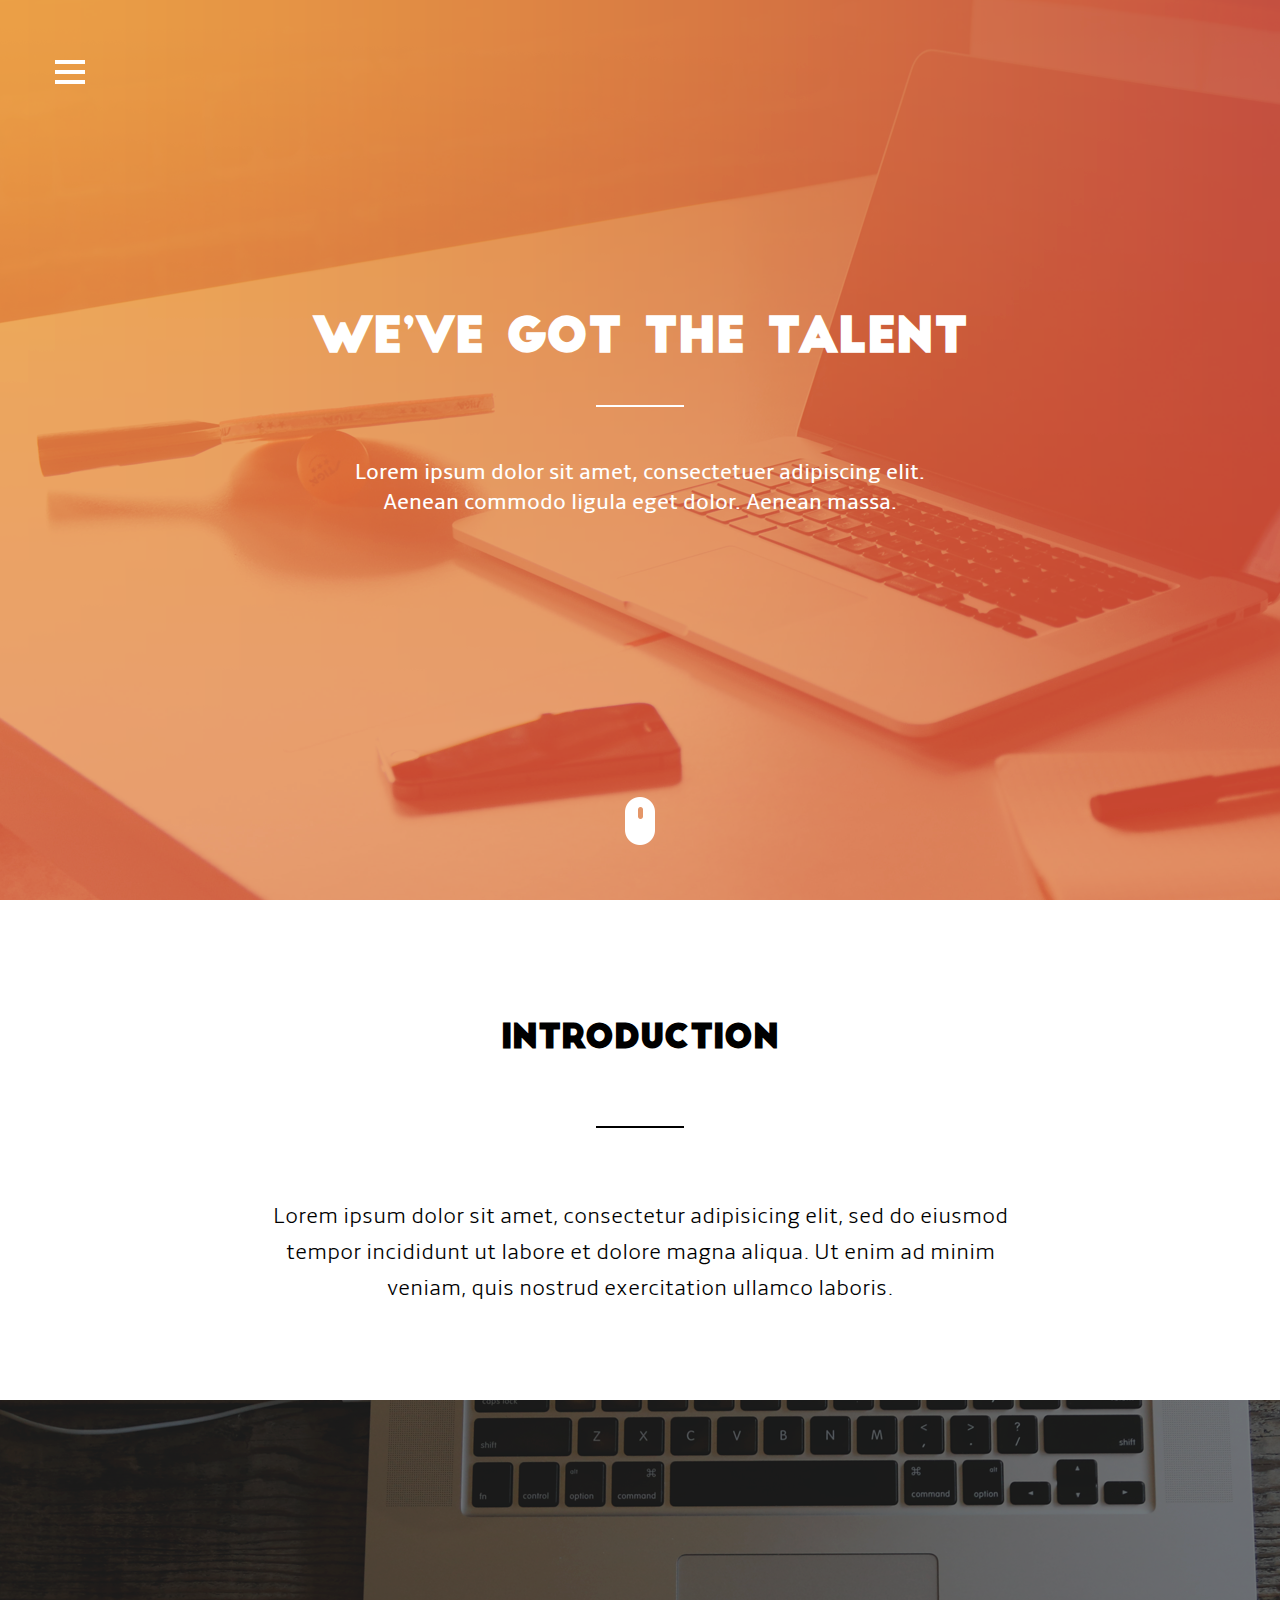
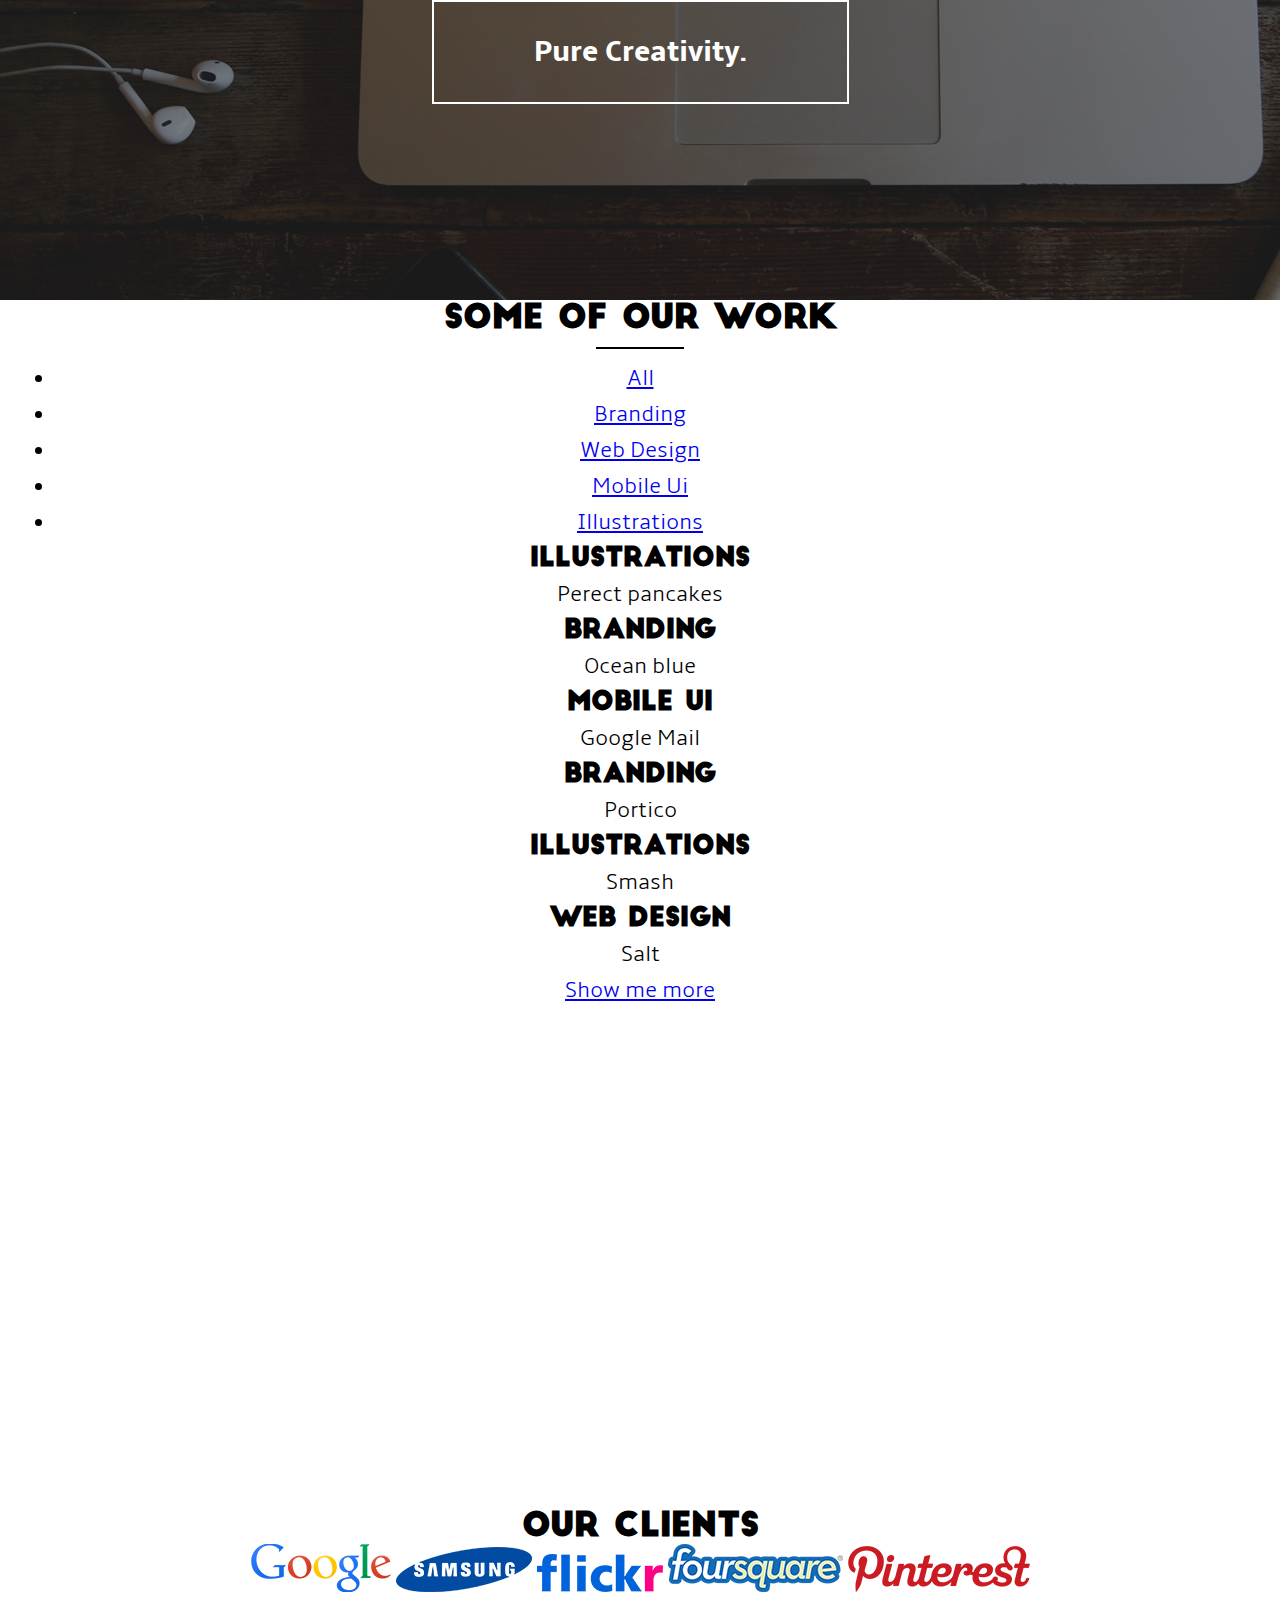
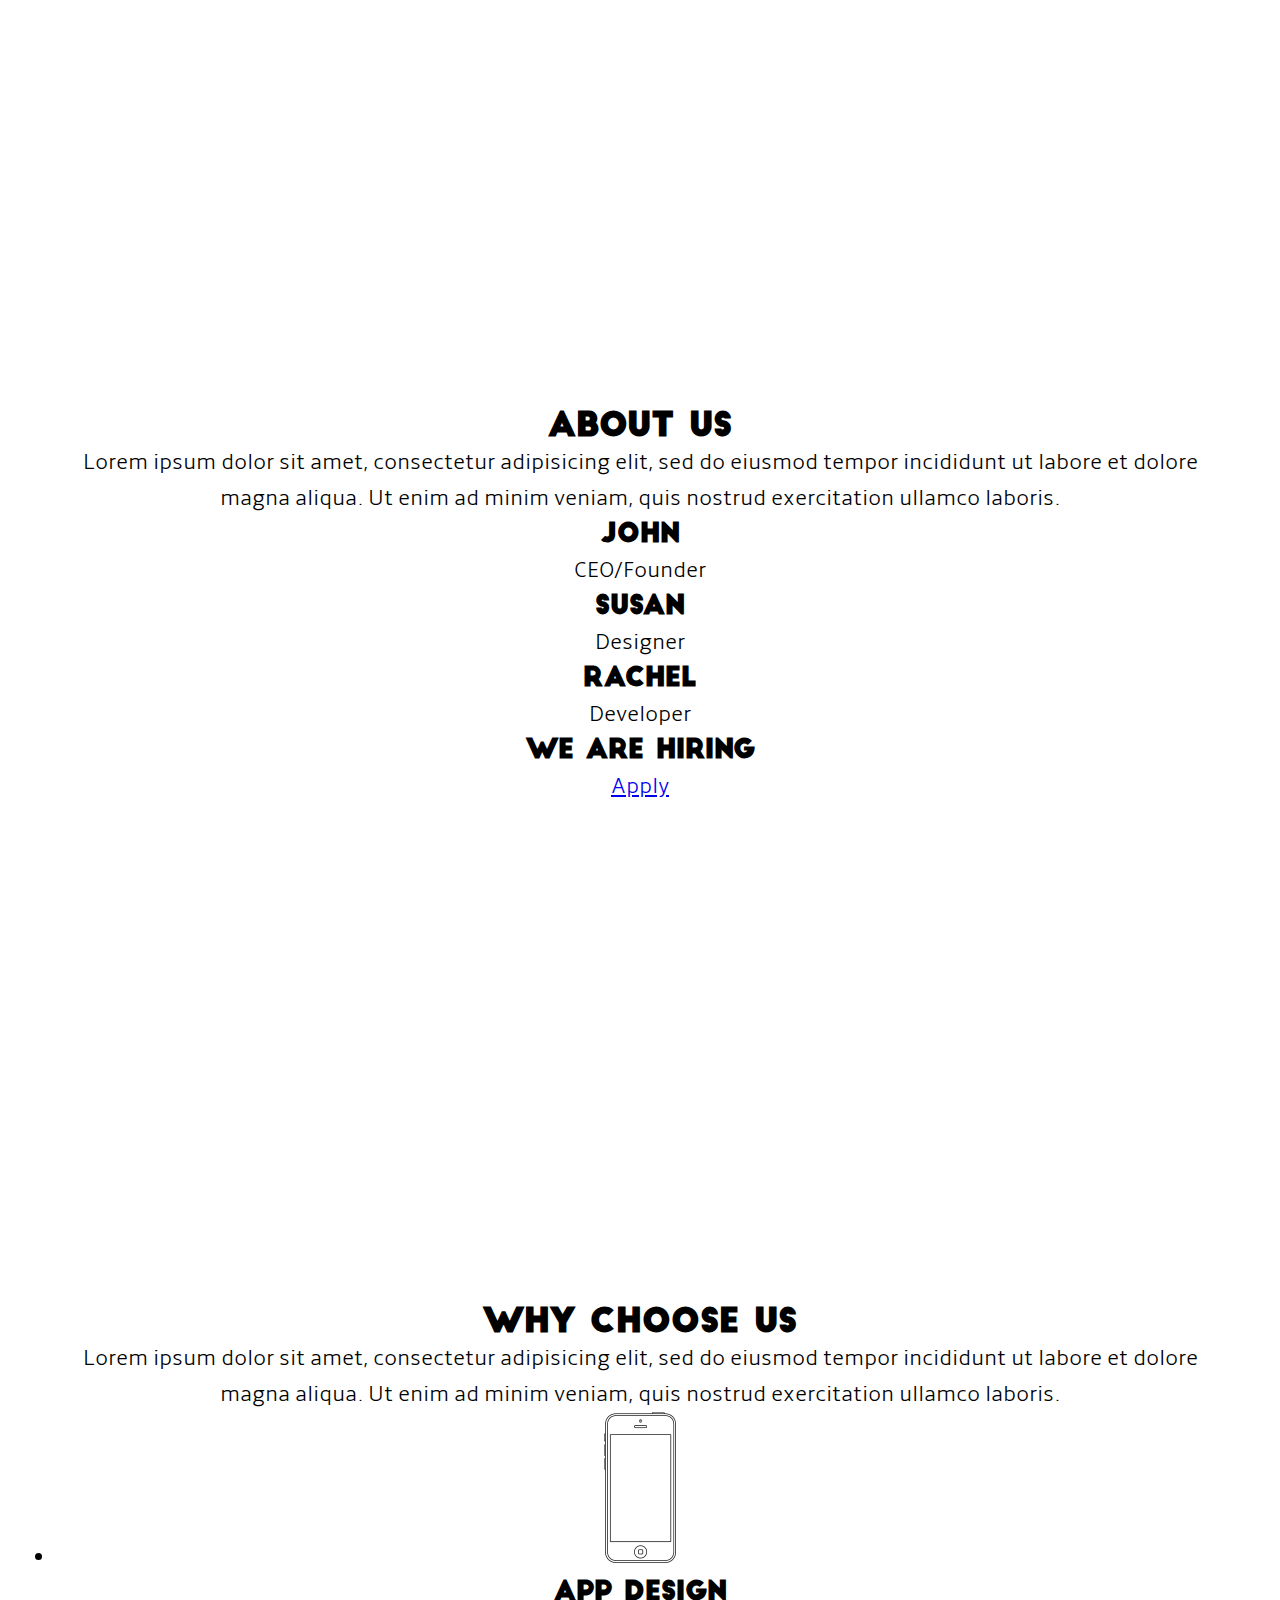
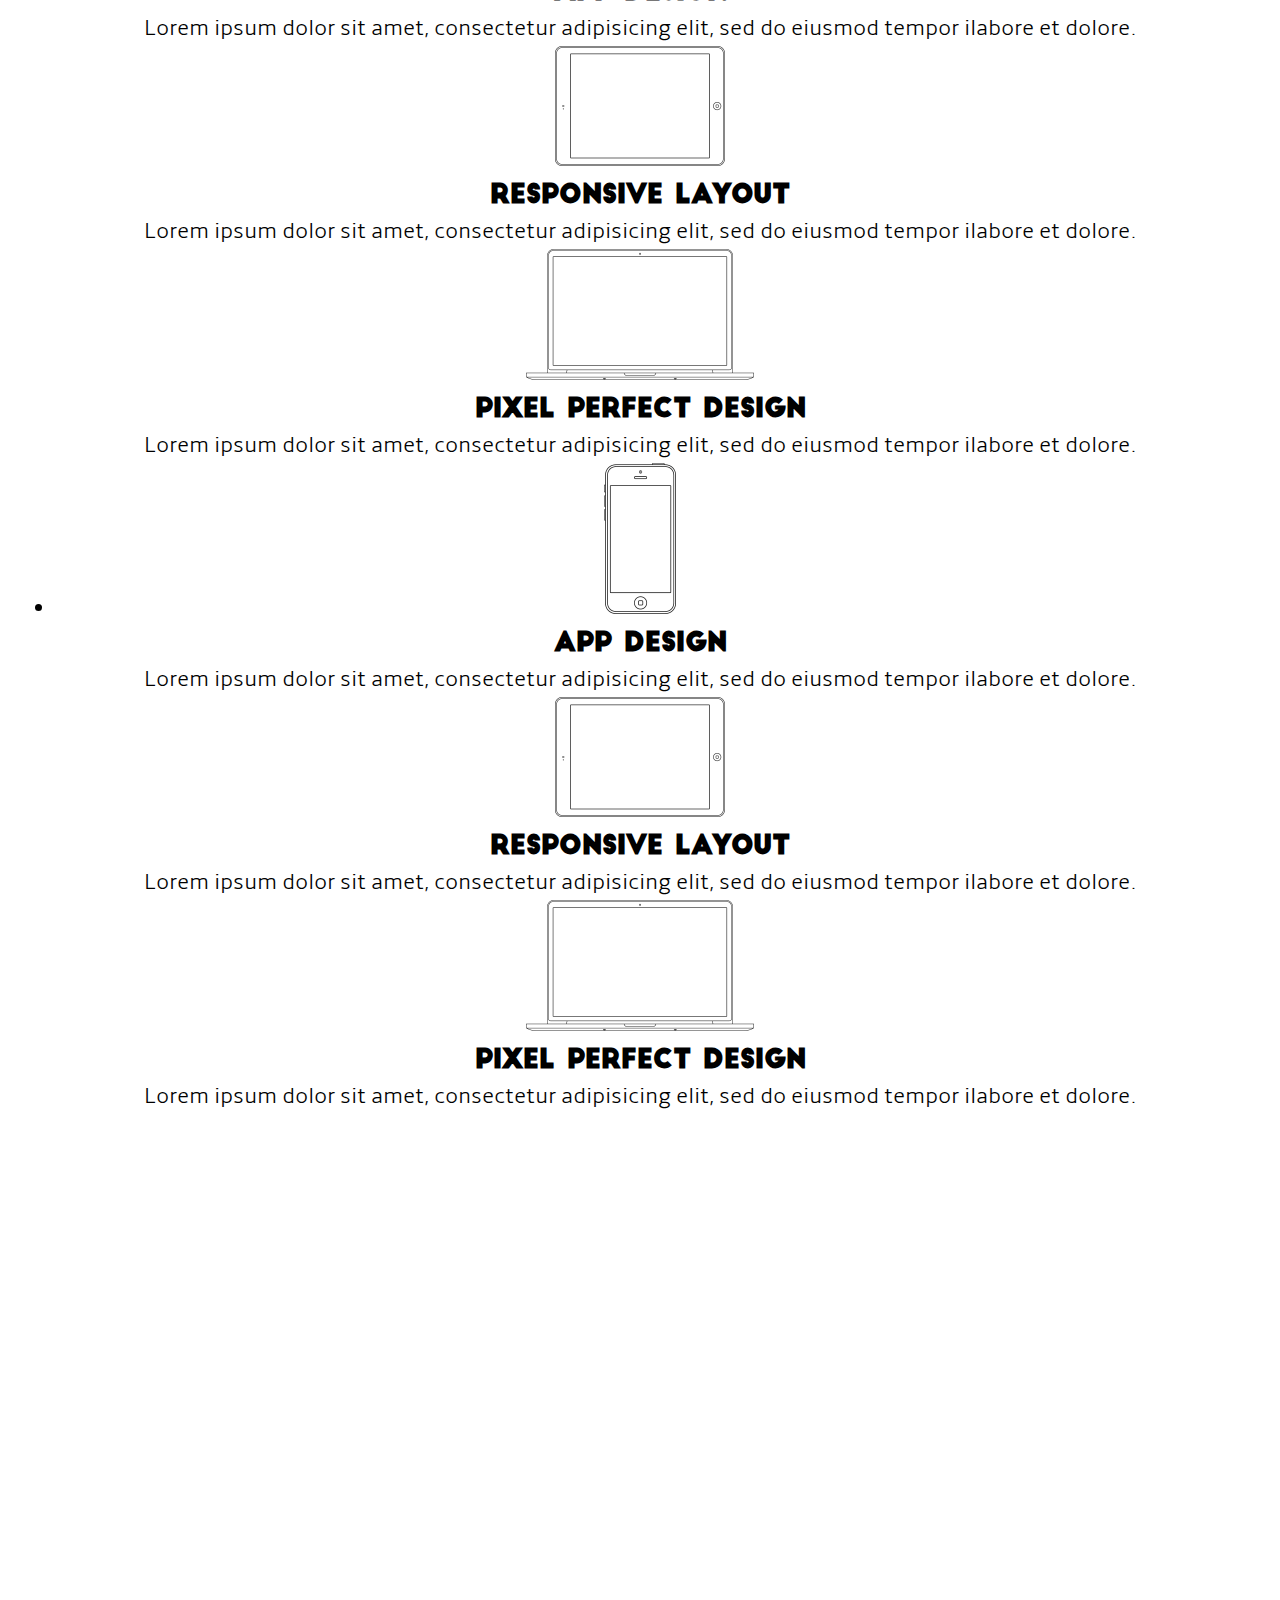
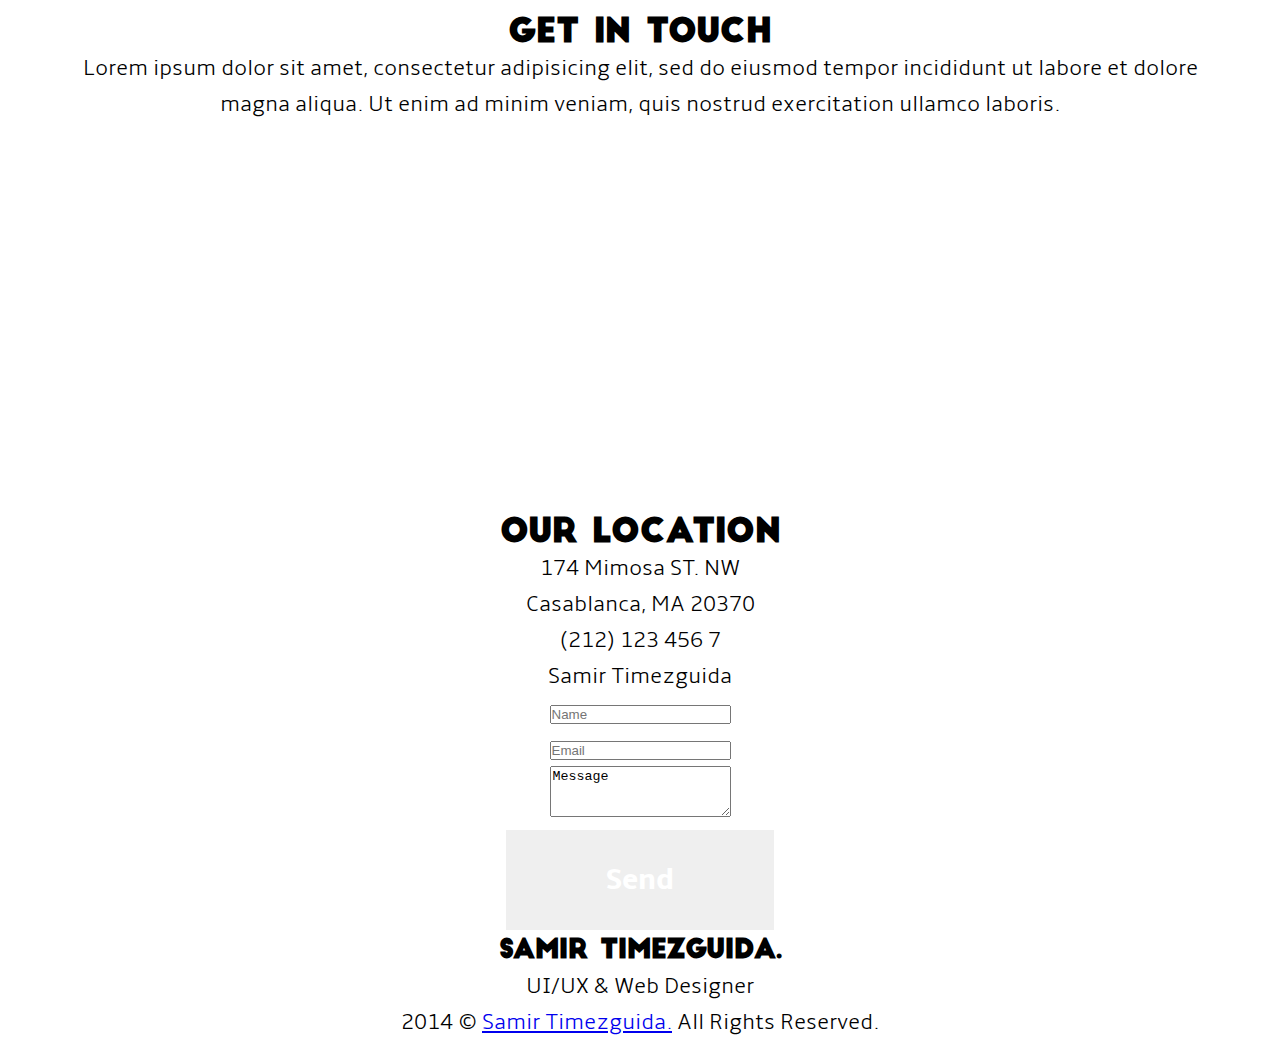
==== index.html @ 3804b06f "Initial commit" ====
<!DOCTYPE html>
<html lang="en">

<head>
  <meta charset="UTF-8">
  <title>Casablanca</title>
  <link rel="stylesheet" href="web_fonts/amble_light_macroman/stylesheet.css">
  <link rel="stylesheet" href="web_fonts/amble_regular_macroman/stylesheet.css">
  <link rel="stylesheet" href="web_fonts/amble_bold_macroman/stylesheet.css">
  <link rel="stylesheet" href="web_fonts/bigjohn/stylesheet.css">
  <link rel="stylesheet" href="web_fonts/slimjoe/stylesheet.css">
  <link rel="stylesheet" href="style.css">
</head>

<body>

  <div class="header">
    <div class="container">
      <div class="menu"></div>
      <h1>We’ve got the talent</h1>
      <hr>
      <p>Lorem ipsum dolor sit amet, consectetuer adipiscing elit. Aenean commodo ligula eget dolor. Aenean massa.</p>
      <img src="images/Mouse_scroll_ic.png" alt="">
    </div>
  </div>
  <div class="supporting intro">
    <div class="container">
      <h2>Introduction</h2>
      <hr>
      <p>Lorem ipsum dolor sit amet, consectetur adipisicing elit, sed do eiusmod tempor incididunt ut labore et dolore magna aliqua. Ut enim ad minim veniam, quis nostrud exercitation ullamco laboris.</p>
    </div>
  </div>
  <div class="supporting pureCreativity">
    <div class="container">
      <a href="#" class="btn">Pure Creativity.</a>
    </div>
  </div>
  <div class="portfolio">
    <div class="container">
      <h2>Some of our work</h2>
      <hr>
      <ul>
        <li><a href="#">All</a>
        </li>
        <li><a href="#">Branding</a>
        </li>
        <li><a href="#">Web Design</a>
        </li>
        <li><a href="#">Mobile Ui</a>
        </li>
        <li><a href="#">Illustrations</a>
        </li>
      </ul>
      <div class="work1 illustrations">
        <h3>Illustrations</h3>
        <p>Perect pancakes</p>
      </div>
      <div class="work2 branding">
        <h3>Branding</h3>
        <p>Ocean blue</p>
      </div>
      <div class="work3 mobileUi">
        <h3>Mobile UI</h3>
        <p>Google Mail</p>
      </div>
      <div class="work4 branding">
        <h3>Branding</h3>
        <p>Portico</p>
      </div>
      <div class="work5 illustrations">
        <h3>Illustrations</h3>
        <p>Smash</p>
      </div>
      <div class="work6 webDesign">
        <h3>Web design</h3>
        <p>Salt</p>
      </div>
      <a href="#">Show me more</a>
    </div>
  </div>
  <div class="supporting toHelp">
    <div class="container">
      <a href="#" class="btn">We're here to help.</a>
    </div>
  </div>
  <div class="supporting clients">
    <div class="container">
      <h2>Our clients</h2>
      <img src="images/logo6w.png" alt="">
      <img src="images/Samsung_Logo.png" alt="">
      <img src="images/Flickr_logo.png" alt="">
      <img src="images/foursquare-logo.png" alt="">
      <img src="images/pinterest_logo_red.png" alt="">
    </div>
  </div>
  <div class="aboutUs">
    <div class="container">
      <h2>About us</h2>
      <p>Lorem ipsum dolor sit amet, consectetur adipisicing elit, sed do eiusmod tempor incididunt ut labore et dolore magna aliqua. Ut enim ad minim veniam, quis nostrud exercitation ullamco laboris.</p>
      <div class="team john">
        <h3>John</h3>
        <p>CEO/Founder</p>
      </div>
      <div class="team susan">
        <h3>Susan</h3>
        <p>Designer</p>
      </div>
      <div class="team rachel">
        <h3>Rachel</h3>
        <p>Developer</p>
      </div>
      <div class="team hiring">
        <h3>we are hiring</h3>
        <a href="#">Apply</a>
      </div>
    </div>
  </div>
  <div class="supporting video">
    <div class="container">
      <a href="#"><img src="images/Play_ic.png" alt="">
      </a>
    </div>
  </div>
  <div class="chooseUs">
    <div class="container">
      <h2>Why choose us</h2>
      <p>Lorem ipsum dolor sit amet, consectetur adipisicing elit, sed do eiusmod tempor incididunt ut labore et dolore magna aliqua. Ut enim ad minim veniam, quis nostrud exercitation ullamco laboris.</p>
      <div class="banner">
        <ul>
          <li>
            <div>
              <img src="images/iPhone-5c.png" alt="">
              <h3>App Design</h3>
              <p>Lorem ipsum dolor sit amet, consectetur adipisicing elit, sed do eiusmod tempor ilabore et dolore.</p>
            </div>
            <div>
              <img src="images/iPad-Air.png" alt="">
              <h3>Responsive Layout</h3>
              <p>Lorem ipsum dolor sit amet, consectetur adipisicing elit, sed do eiusmod tempor ilabore et dolore.</p>
            </div>
            <div>
              <img src="images/Macbook-Pro.png" alt="">
              <h3>Pixel Perfect Design</h3>
              <p>Lorem ipsum dolor sit amet, consectetur adipisicing elit, sed do eiusmod tempor ilabore et dolore.</p>
            </div>
          </li>
          <li>
            <div>
              <img src="images/iPhone-5c.png" alt="">
              <h3>App Design</h3>
              <p>Lorem ipsum dolor sit amet, consectetur adipisicing elit, sed do eiusmod tempor ilabore et dolore.</p>
            </div>
            <div>
              <img src="images/iPad-Air.png" alt="">
              <h3>Responsive Layout</h3>
              <p>Lorem ipsum dolor sit amet, consectetur adipisicing elit, sed do eiusmod tempor ilabore et dolore.</p>
            </div>
            <div>
              <img src="images/Macbook-Pro.png" alt="">
              <h3>Pixel Perfect Design</h3>
              <p>Lorem ipsum dolor sit amet, consectetur adipisicing elit, sed do eiusmod tempor ilabore et dolore.</p>
            </div>
          </li>
        </ul>
      </div>
    </div>
  </div>
  <div class="supporting quoteNow">
    <div class="container">
      <a href="#" class="btn">Get a quote now.</a>
    </div>
  </div>
  <div class="supporting inTouch">
    <div class="container">
      <h2>Get in touch</h2>
      <p>Lorem ipsum dolor sit amet, consectetur adipisicing elit, sed do eiusmod tempor incididunt ut labore et dolore magna aliqua. Ut enim ad minim veniam, quis nostrud exercitation ullamco laboris.</p>
    </div>
  </div>
  <div class="contacts">
    <div class="container">
      <div class="location">
        <h2>Our Location</h2>
        <p>174 Mimosa ST. NW</p>
        <p>Casablanca, MA 20370</p>
        <p>(212) 123 456 7</p>
        <p>Samir Timezguida</p>
        <a href="#" class="twitter"></a>
        <a href="#" class="facebook"></a>
        <a href="#" class="linkedin"></a>
        <a href="#" class="vimeo"></a>
        <a href="#" class="be"></a>
      </div>
      <div class="sendMessage">
        <form>
          <div class="form-group">
            <input type="name" class="form-control" id="name" placeholder="Name">
          </div>
          <div class="form-group">
            <input type="email" class="form-control" id="email" placeholder="Email">
          </div>
          <div class="form-group">
            <textarea class="form-control" rows="3">Message</textarea>
          </div>
          <button type="submit" class="btn btn-default">Send</button>
        </form>
      </div>
    </div>
  </div>
  <div class="footer">
    <div class="container">
      <div class="logo">
        <h3>Samir Timezguida.</h3>
        <p>UI/UX &amp; Web Designer</p>
      </div>
      <p>2014 © <a href="#">Samir Timezguida.</a> All Rights Reserved.</p>
    </div>
  </div>

</body>

</html>
---- web_fonts/amble_light_macroman/stylesheet.css ----
@font-face {
    font-family: 'amblelight';
    src: url('Amble-Light-webfont.eot');
    src: url('Amble-Light-webfont.eot?#iefix') format('embedded-opentype'),
         url('Amble-Light-webfont.woff') format('woff'),
         url('Amble-Light-webfont.ttf') format('truetype'),
         url('Amble-Light-webfont.svg#amblelight') format('svg');
    font-weight: normal;
    font-style: normal;

}
---- web_fonts/amble_regular_macroman/stylesheet.css ----
@font-face {
    font-family: 'ambleregular';
    src: url('Amble-Regular-webfont.eot');
    src: url('Amble-Regular-webfont.eot?#iefix') format('embedded-opentype'),
         url('Amble-Regular-webfont.woff') format('woff'),
         url('Amble-Regular-webfont.ttf') format('truetype'),
         url('Amble-Regular-webfont.svg#ambleregular') format('svg');
    font-weight: normal;
    font-style: normal;

}
---- web_fonts/amble_bold_macroman/stylesheet.css ----
@font-face {
    font-family: 'amblebold';
    src: url('Amble-Bold-webfont.eot');
    src: url('Amble-Bold-webfont.eot?#iefix') format('embedded-opentype'),
         url('Amble-Bold-webfont.woff') format('woff'),
         url('Amble-Bold-webfont.ttf') format('truetype'),
         url('Amble-Bold-webfont.svg#amblebold') format('svg');
    font-weight: normal;
    font-style: normal;

}
---- web_fonts/bigjohn/stylesheet.css ----
/* Generated by Font Squirrel (http://www.fontsquirrel.com) on February 26, 2015 */



@font-face {
    font-family: 'big_johnregular';
    src: url('bigjohn-webfont.eot');
    src: url('bigjohn-webfont.eot?#iefix') format('embedded-opentype'),
         url('bigjohn-webfont.woff2') format('woff2'),
         url('bigjohn-webfont.woff') format('woff'),
         url('bigjohn-webfont.ttf') format('truetype'),
         url('bigjohn-webfont.svg#big_johnregular') format('svg');
    font-weight: normal;
    font-style: normal;

}
---- web_fonts/slimjoe/stylesheet.css ----
/* Generated by Font Squirrel (http://www.fontsquirrel.com) on February 26, 2015 */



@font-face {
    font-family: 'slim_joeregular';
    src: url('slim_joe-webfont.eot');
    src: url('slim_joe-webfont.eot?#iefix') format('embedded-opentype'),
         url('slim_joe-webfont.woff2') format('woff2'),
         url('slim_joe-webfont.woff') format('woff'),
         url('slim_joe-webfont.ttf') format('truetype'),
         url('slim_joe-webfont.svg#slim_joeregular') format('svg');
    font-weight: normal;
    font-style: normal;

}
---- style.css ----
/*reset*/

html,
body,
h1,
h2,
h3,
p,
div,
a,
ul,
li,
img,
form,
input,
submit {
  margin: 0;
  padding: 0;
}
/*Global*/

body {
  font-family: amblelight;
  font-size: 22px;
  line-height: 36px;
  text-align: center;
}

h1,
h2,
h3 {
  font-family: big_johnregular;
}

hr {
  width: 86px;
  height: 0;
  border: 1px solid #000;
}

.container {
  width: 1170px;
  margin: auto;
}

.supporting {
  height: 500px;
}
.btn {
  display: inline-block;
  font-family: amblebold;
  text-decoration: none;
  padding: 32px 100px;
  font-size: 30px;
  color: #fff;
  border: 2px solid #fff;
}
/*Header*/

.header {
  height: 900px;
  background: url(images/BG.png);
  background-size: cover;
  color: #fff;
}

.menu {
  width: 30px;
  height: 24px;
  background: url(images/menu_ic.png) no-repeat bottom;
  padding-top: 60px;
  cursor: pointer;
}

.header h1 {
  padding-top: 235px;
  font-size: 48px;
}

.header hr {
  margin: 50px auto;
  border-color: #fff;
}

.header p {
  width: 628px;
  margin: auto;
  font-family: ambleregular;
  line-height: 30px;
}
.header img {
  margin-top: 280px;
}

/*Intro*/
.intro h2 {
  padding-top: 120px;
}
.intro hr {
  margin: 70px auto;
}
.intro p {
  width: 750px;
  margin: auto;
}

/*pureCreativity*/
.pureCreativity {
  background: url(images/touchpad.png);
  background-size: cover;
}
.pureCreativity .btn {
  margin-top: 200px;
}

/*toHelp*/
.toHelp {
  background: url(images/bg-hand.png);
  background-size: cover;
}
.toHelp .btn {
  margin-top: 200px;
}
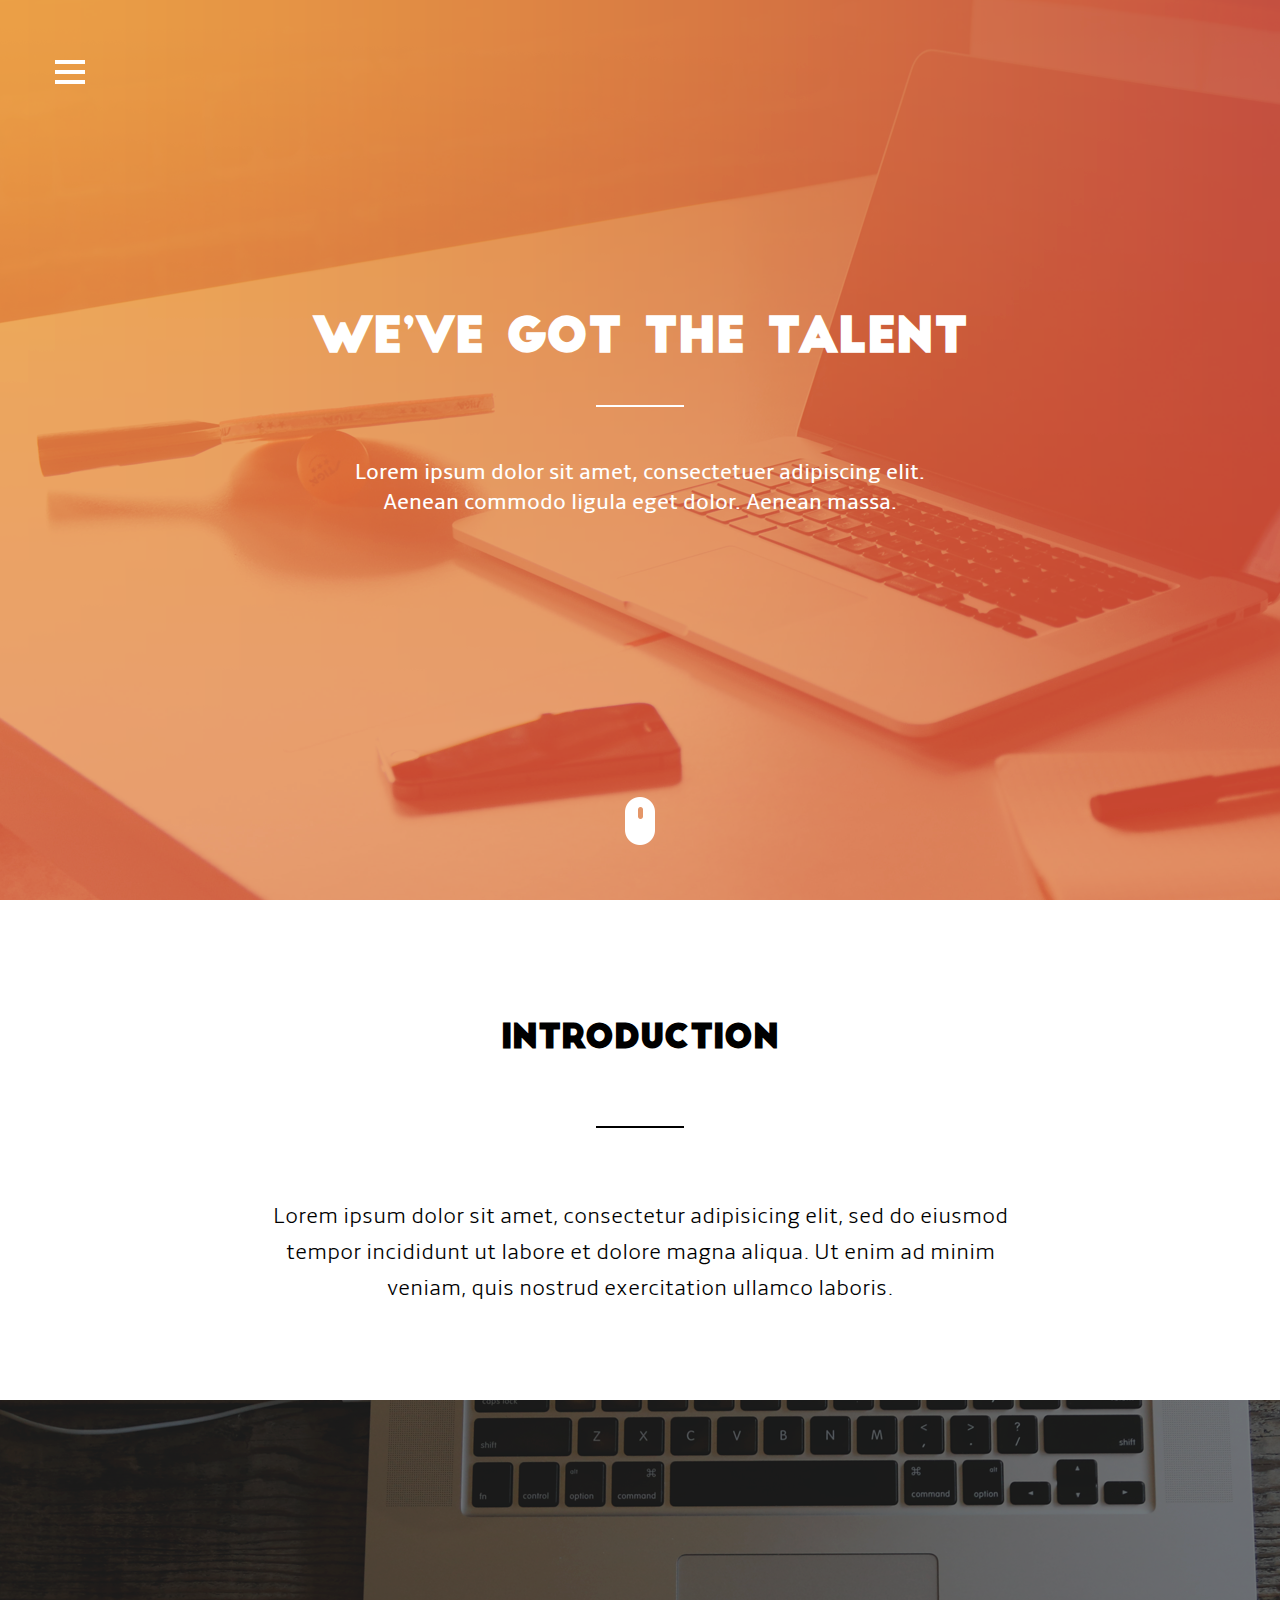
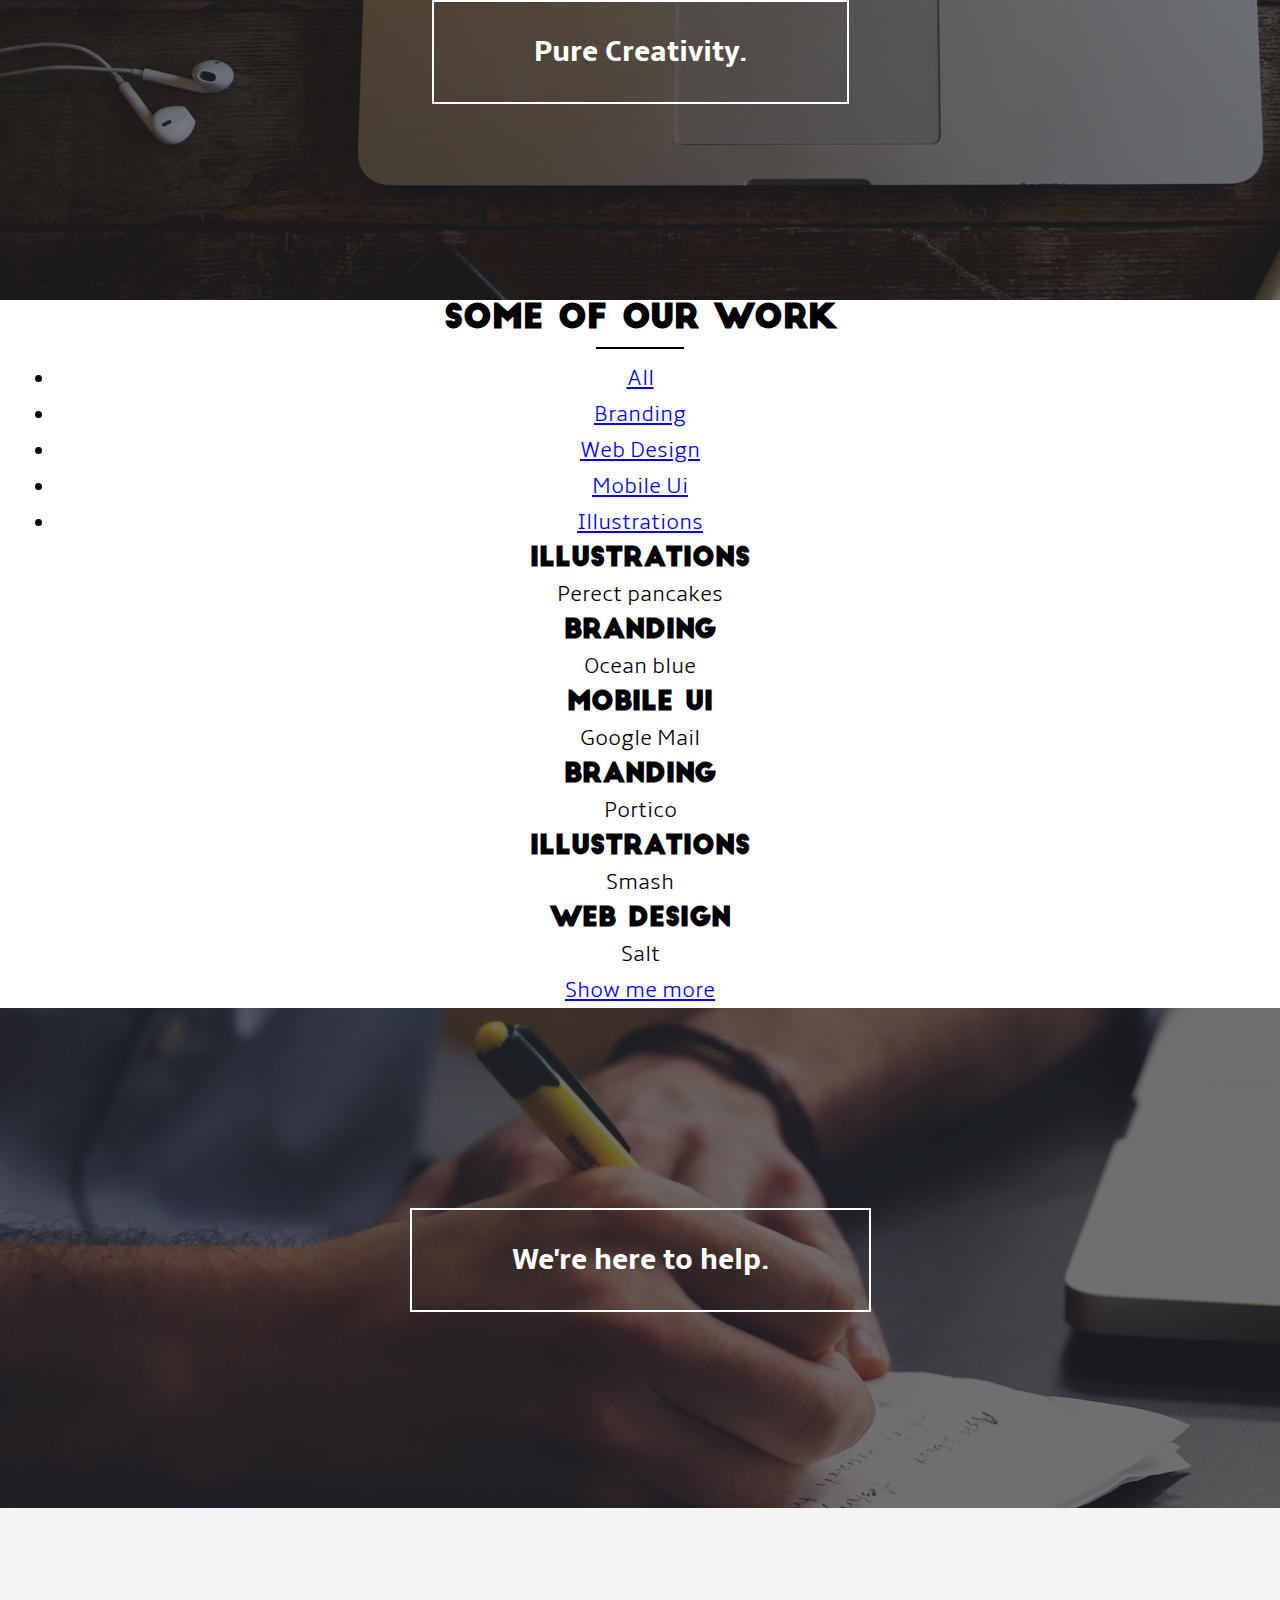
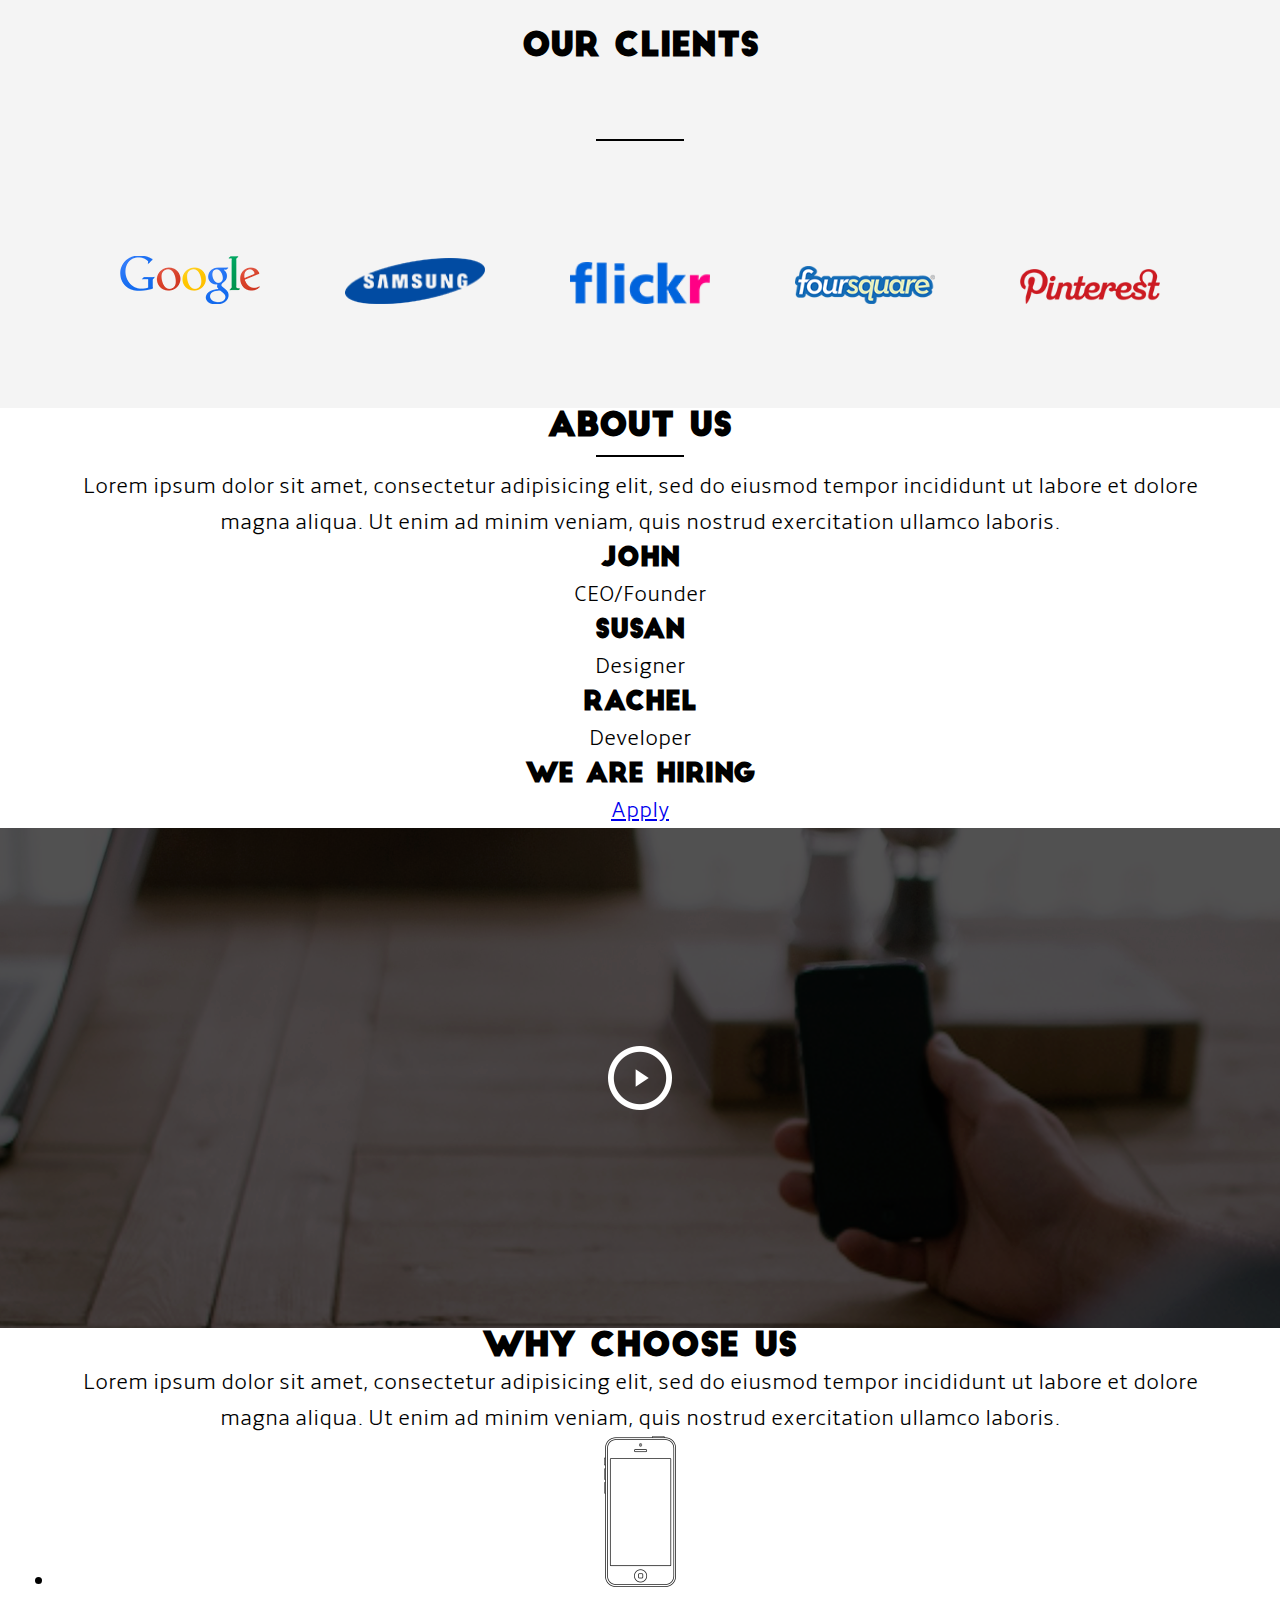
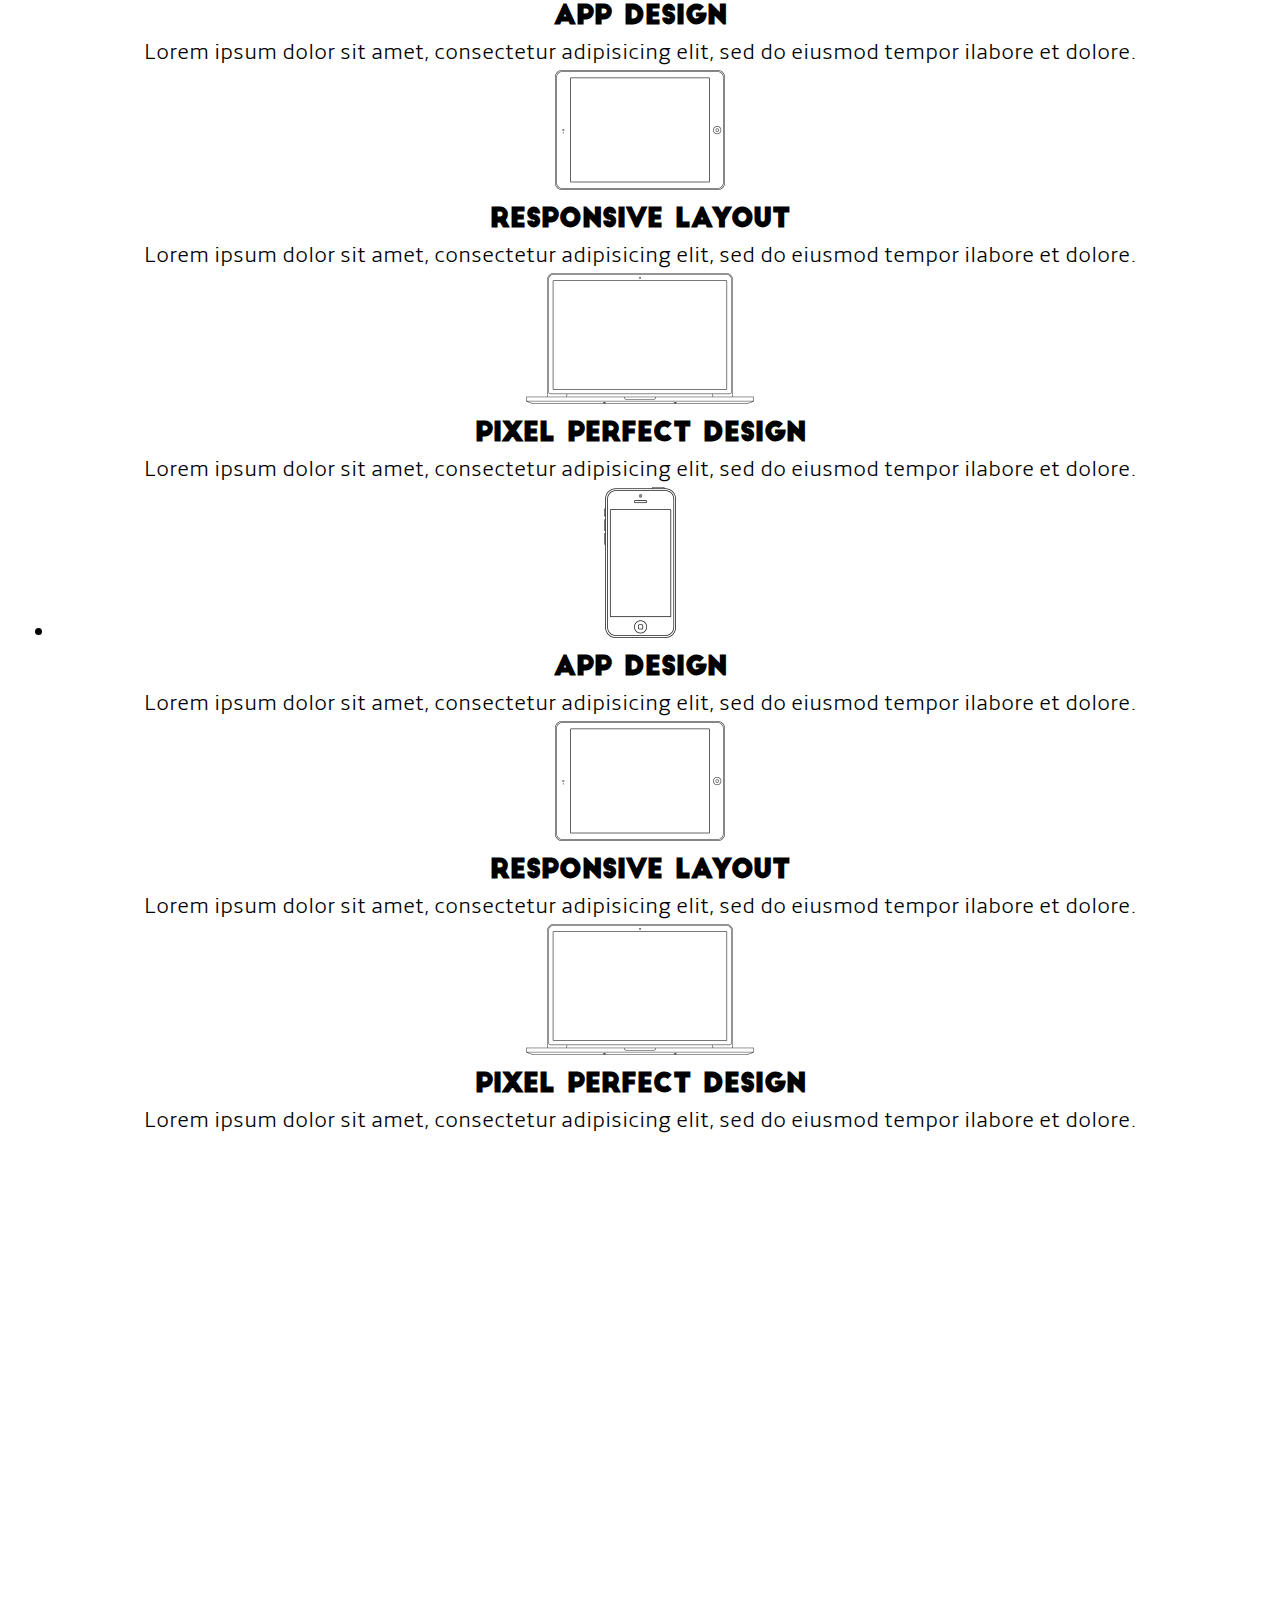
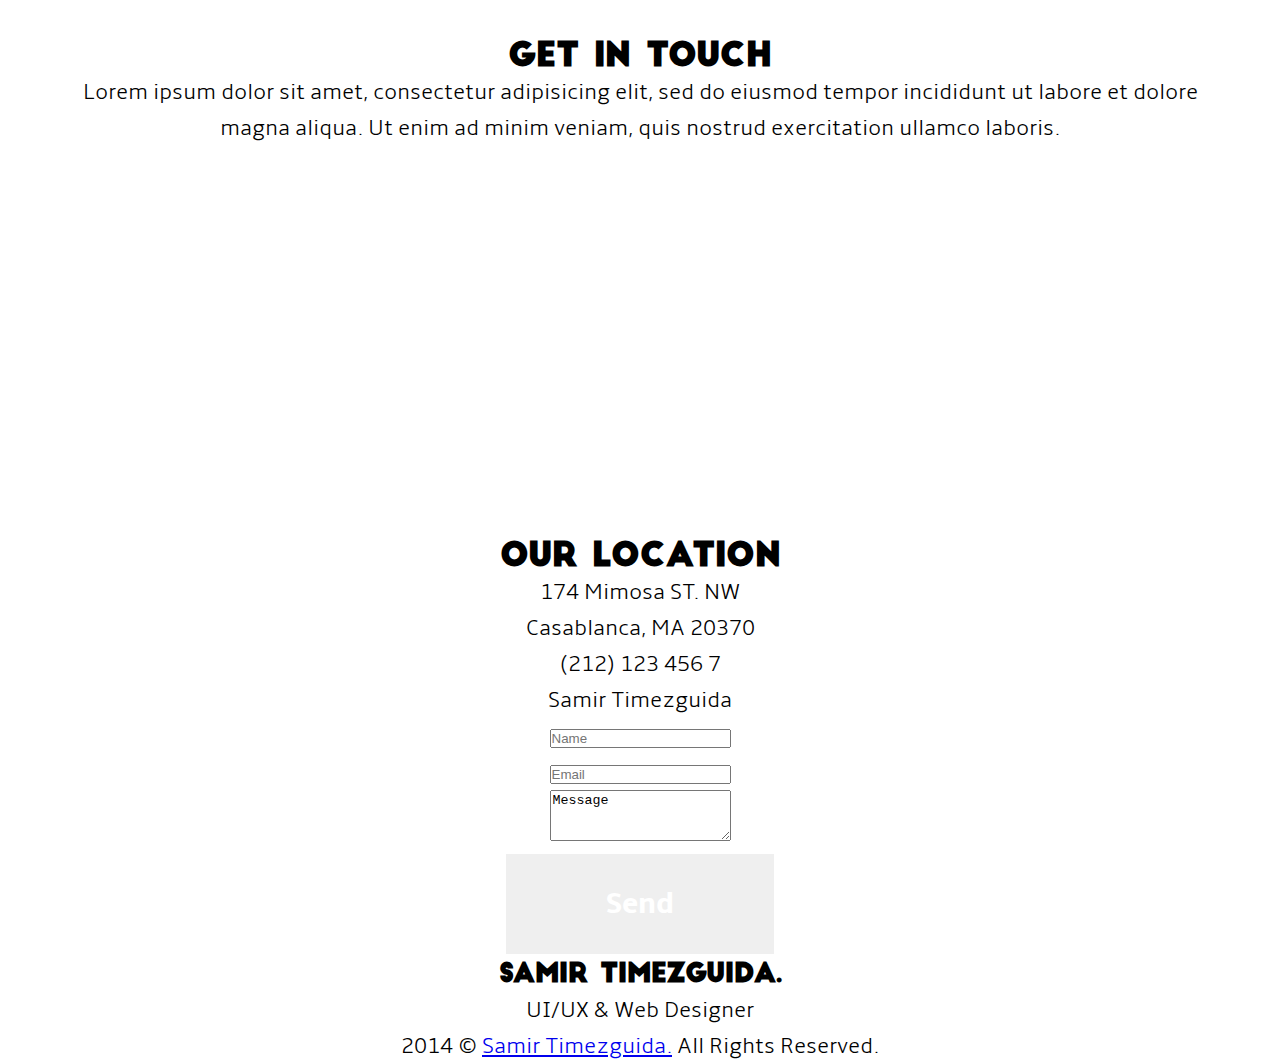
==== commit b00d2947: "Add some sections" ====
--- a/index.html
+++ b/index.html
@@ -86,6 +86,7 @@
   <div class="supporting clients">
     <div class="container">
       <h2>Our clients</h2>
+      <hr>
       <img src="images/logo6w.png" alt="">
       <img src="images/Samsung_Logo.png" alt="">
       <img src="images/Flickr_logo.png" alt="">
@@ -96,6 +97,7 @@
   <div class="aboutUs">
     <div class="container">
       <h2>About us</h2>
+      <hr>
       <p>Lorem ipsum dolor sit amet, consectetur adipisicing elit, sed do eiusmod tempor incididunt ut labore et dolore magna aliqua. Ut enim ad minim veniam, quis nostrud exercitation ullamco laboris.</p>
       <div class="team john">
         <h3>John</h3>
--- a/style.css
+++ b/style.css
@@ -46,6 +46,7 @@
 .supporting {
   height: 500px;
 }
+
 .btn {
   display: inline-block;
   font-family: amblebold;
@@ -88,36 +89,69 @@
   font-family: ambleregular;
   line-height: 30px;
 }
+
 .header img {
   margin-top: 280px;
 }
+/*Intro*/
 
-/*Intro*/
 .intro h2 {
   padding-top: 120px;
 }
+
 .intro hr {
   margin: 70px auto;
 }
+
 .intro p {
   width: 750px;
   margin: auto;
 }
+/*pureCreativity*/
 
-/*pureCreativity*/
 .pureCreativity {
   background: url(images/touchpad.png);
   background-size: cover;
 }
+
 .pureCreativity .btn {
   margin-top: 200px;
 }
+/*toHelp*/
 
-/*toHelp*/
 .toHelp {
-  background: url(images/bg-hand.png);
+  background: url(images/handwriting.png);
   background-size: cover;
 }
+
 .toHelp .btn {
   margin-top: 200px;
+}
+/*clients*/
+
+.clients {
+  background-color: #f4f4f4;
+}
+
+.clients h2 {
+  padding-top: 120px;
+}
+
+.clients hr {
+  margin: 75px auto;
+}
+
+.clients img {
+  margin: 40px;
+  width: 140px;
+}
+/*video*/
+
+.video {
+  background: url(images/videopreview.png) no-repeat center;
+  background-size: cover;
+}
+.video img {
+  display: inline-block;
+  margin-top: 218px;
 }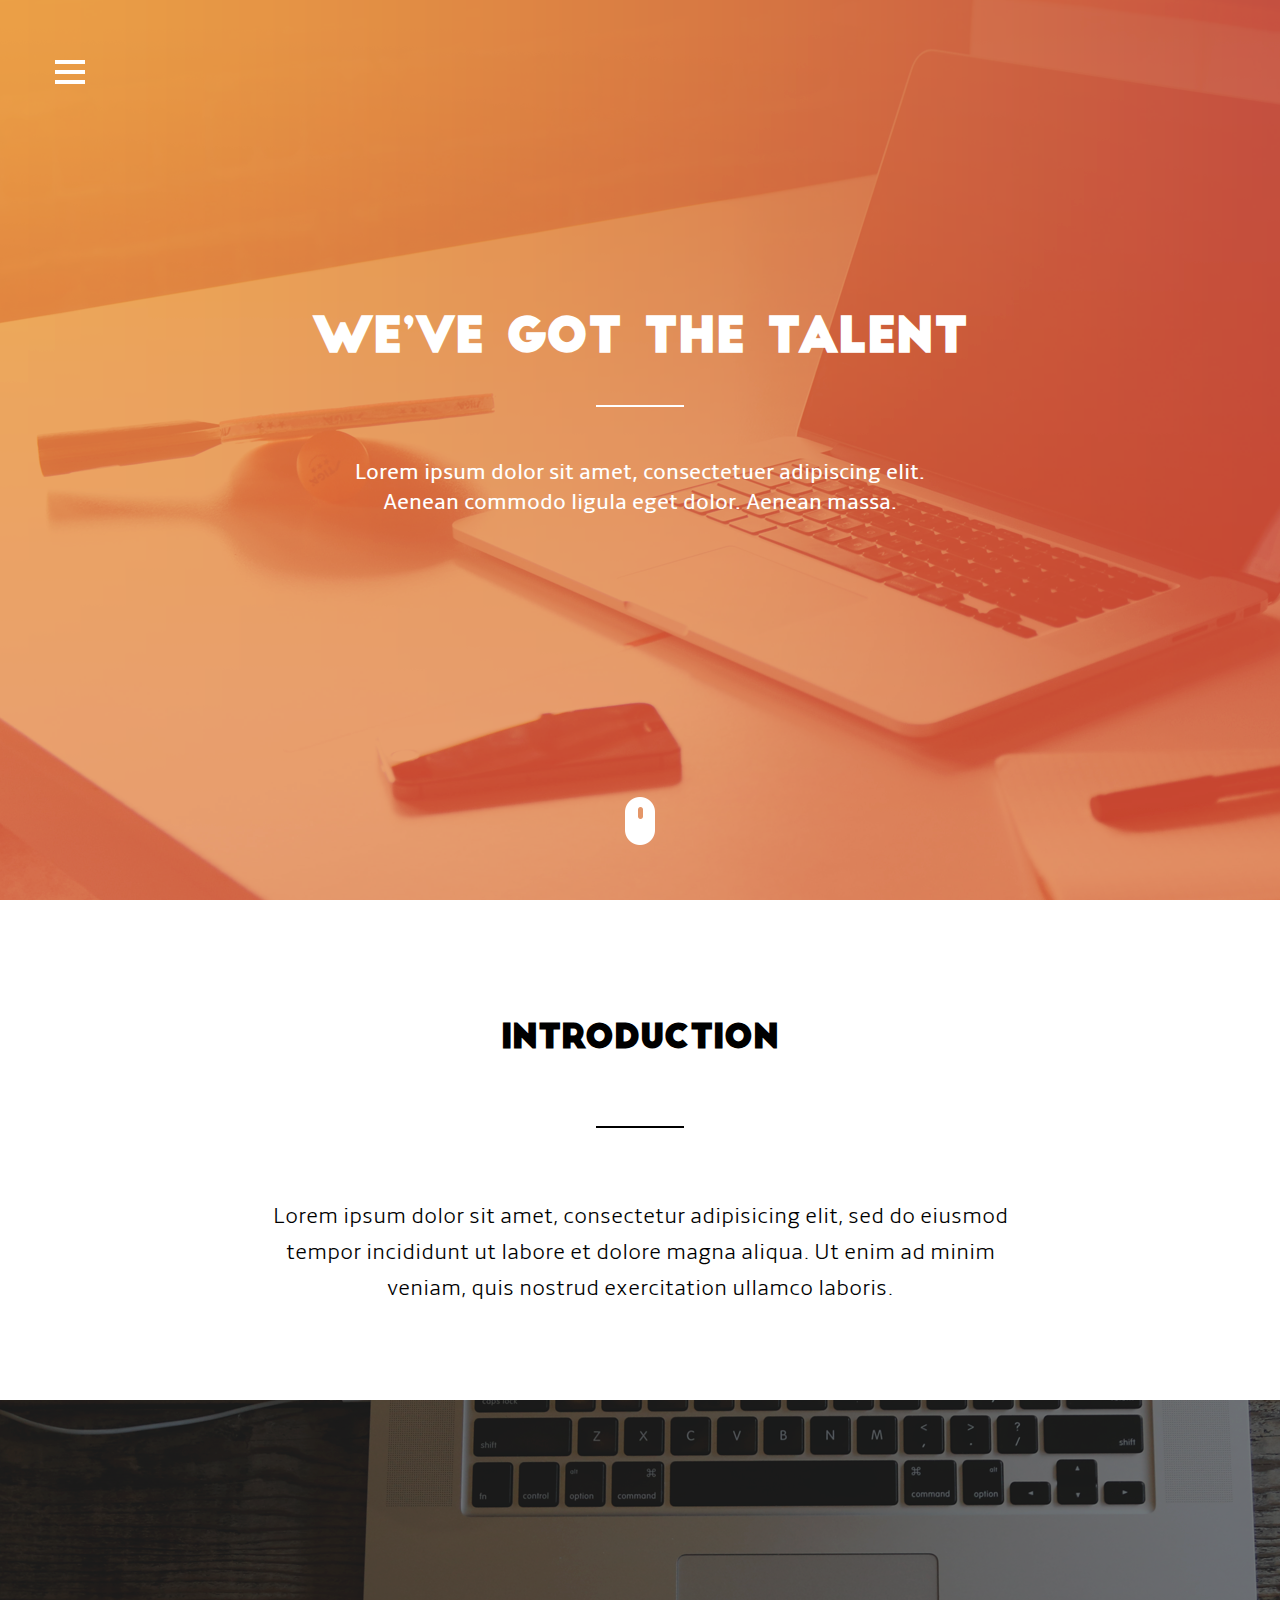
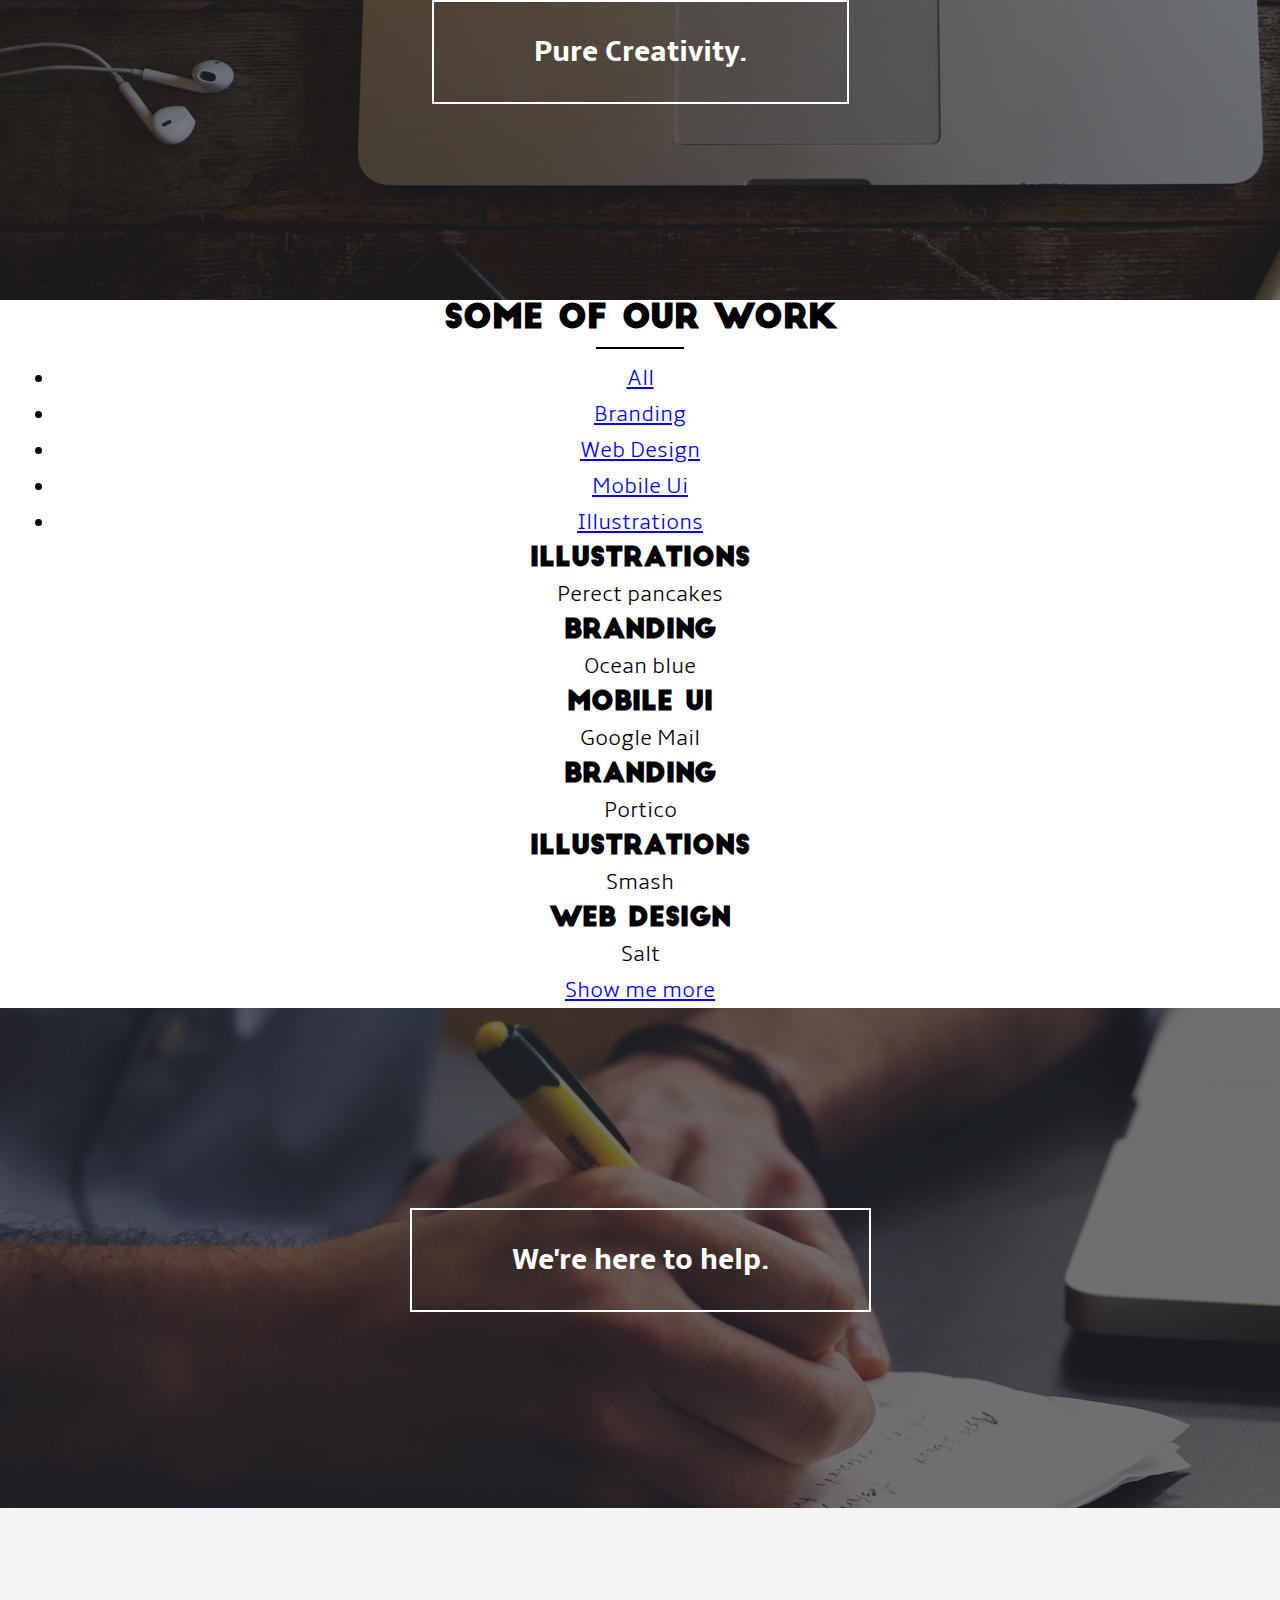
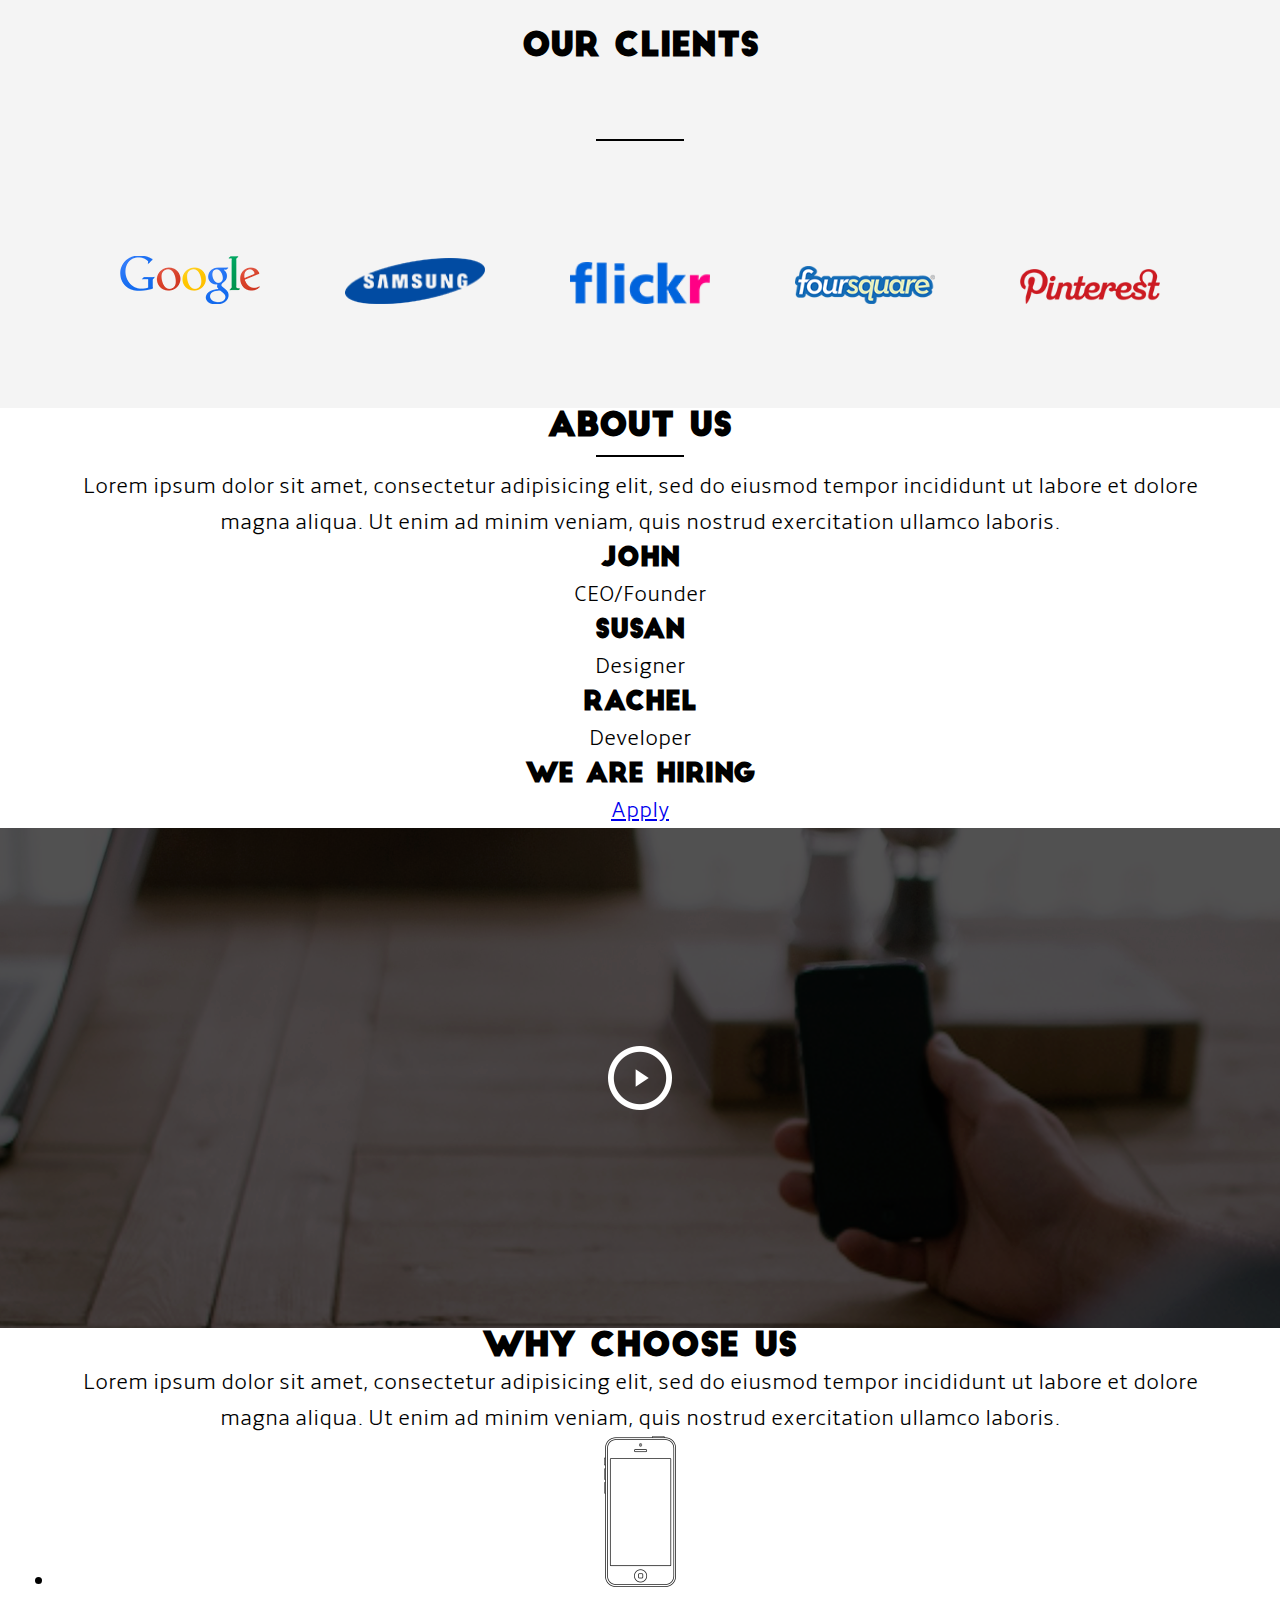
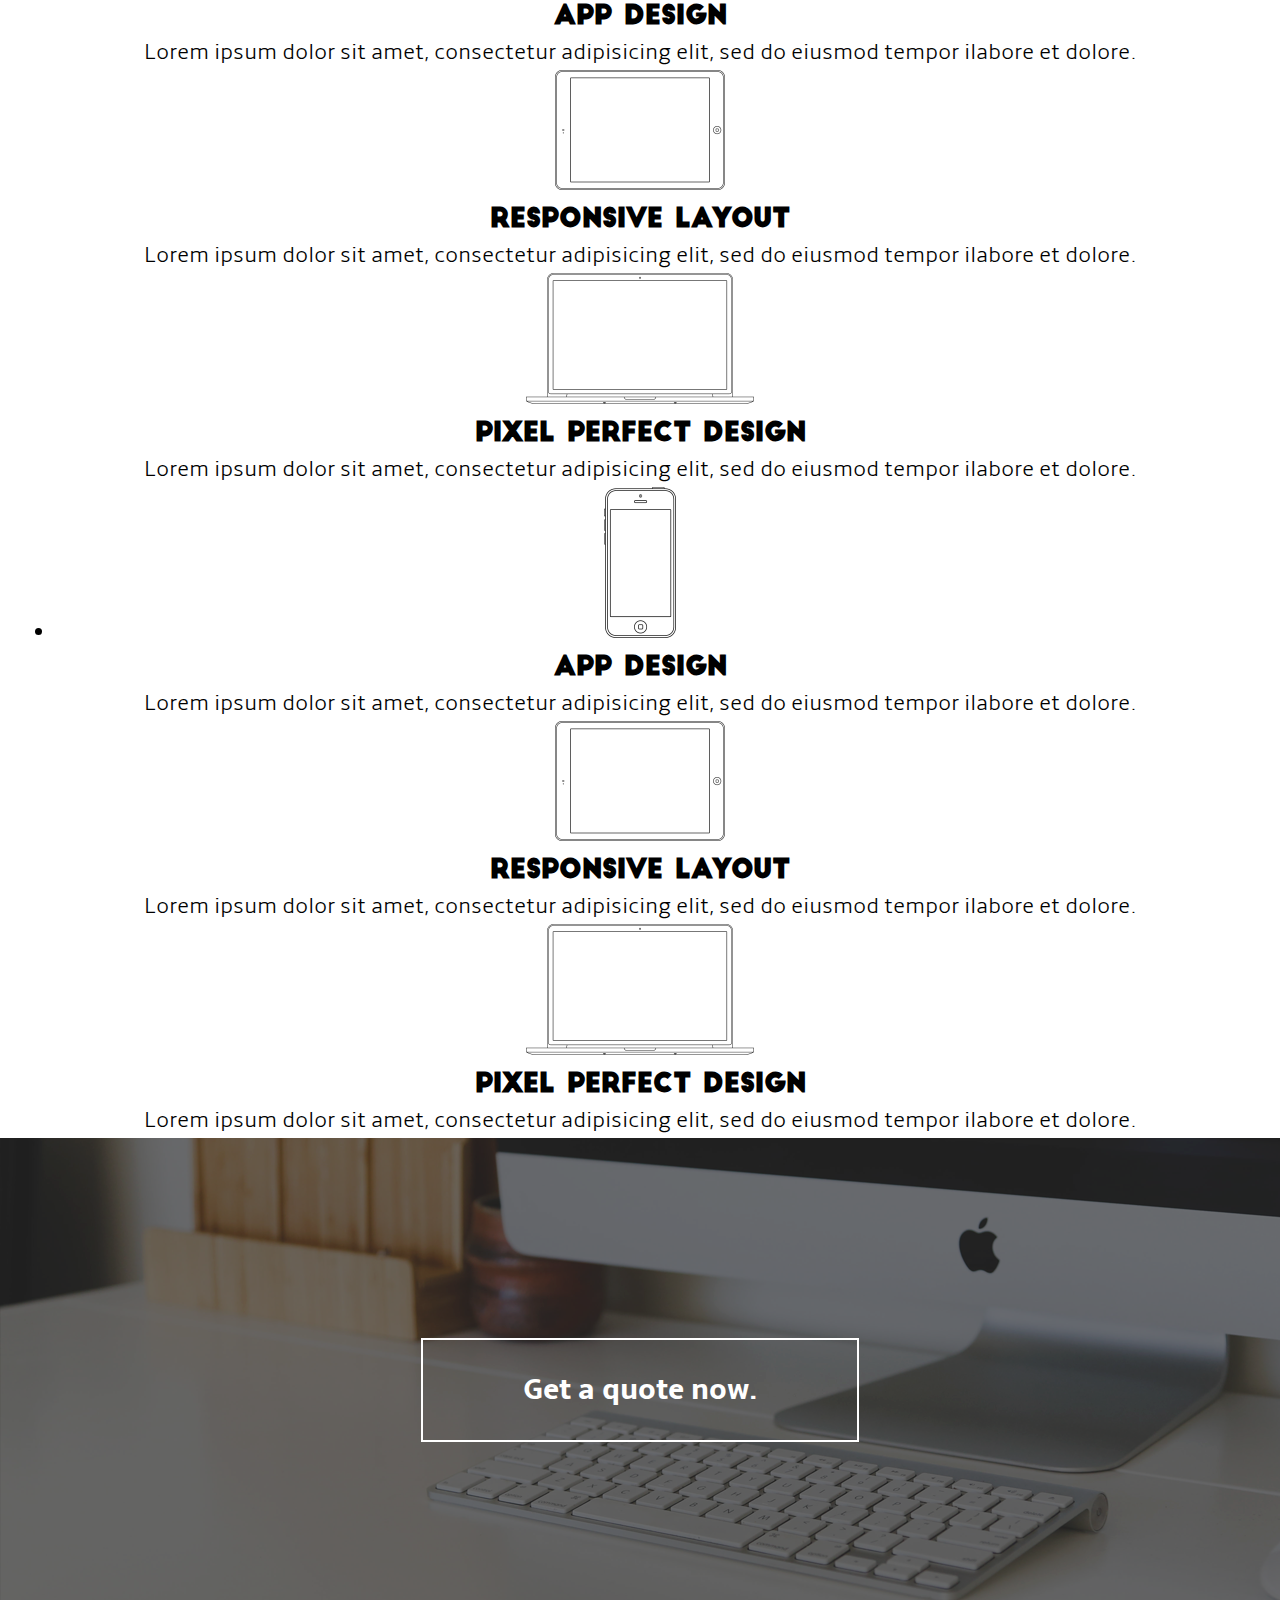
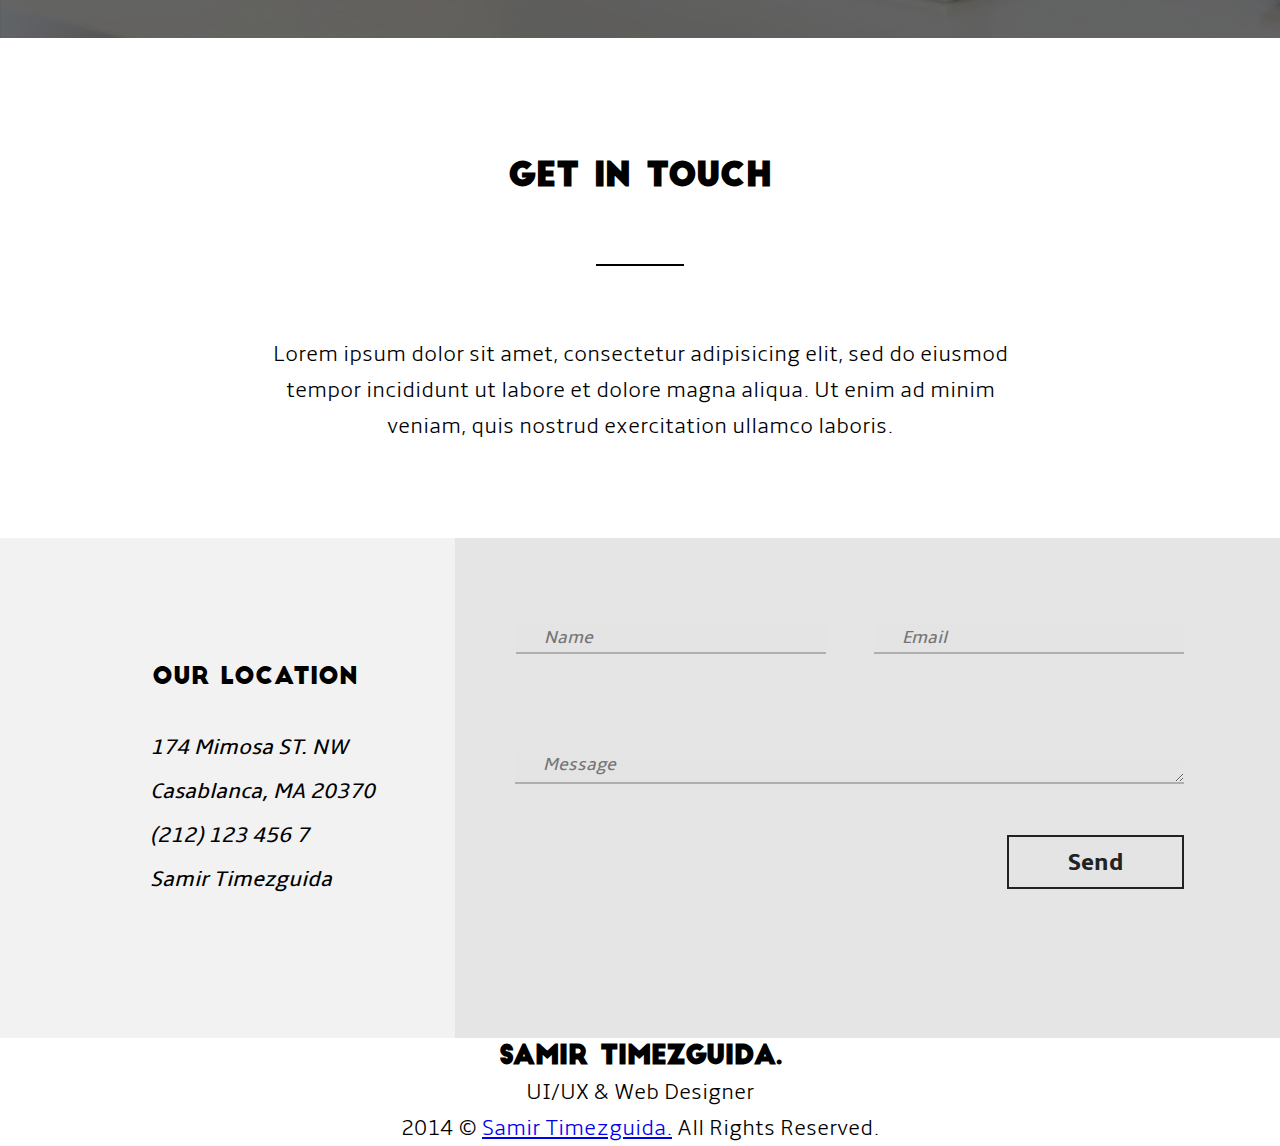
==== commit 90bad93b: "Add contacts section" ====
--- a/index.html
+++ b/index.html
@@ -175,17 +175,20 @@
   <div class="supporting inTouch">
     <div class="container">
       <h2>Get in touch</h2>
+      <hr>
       <p>Lorem ipsum dolor sit amet, consectetur adipisicing elit, sed do eiusmod tempor incididunt ut labore et dolore magna aliqua. Ut enim ad minim veniam, quis nostrud exercitation ullamco laboris.</p>
     </div>
   </div>
   <div class="contacts">
-    <div class="container">
+    <div class="container cf">
       <div class="location">
         <h2>Our Location</h2>
-        <p>174 Mimosa ST. NW</p>
-        <p>Casablanca, MA 20370</p>
-        <p>(212) 123 456 7</p>
-        <p>Samir Timezguida</p>
+        <ul>
+          <li>174 Mimosa ST. NW</li>
+          <li>Casablanca, MA 20370</li>
+          <li>(212) 123 456 7</li>
+          <li>Samir Timezguida</li>
+        </ul>
         <a href="#" class="twitter"></a>
         <a href="#" class="facebook"></a>
         <a href="#" class="linkedin"></a>
@@ -194,16 +197,10 @@
       </div>
       <div class="sendMessage">
         <form>
-          <div class="form-group">
-            <input type="name" class="form-control" id="name" placeholder="Name">
-          </div>
-          <div class="form-group">
-            <input type="email" class="form-control" id="email" placeholder="Email">
-          </div>
-          <div class="form-group">
-            <textarea class="form-control" rows="3">Message</textarea>
-          </div>
-          <button type="submit" class="btn btn-default">Send</button>
+            <input type="name" id="name" placeholder="Name">
+            <input type="email" id="email" placeholder="Email">
+            <textarea rows="1" placeholder="Message"></textarea>
+          <button type="submit">Send</button>
         </form>
       </div>
     </div>
--- a/style.css
+++ b/style.css
@@ -1,3 +1,14 @@
+/**clearfix **/
+
+.cf:before,
+.cf:after {
+  content: " ";
+  display: table;
+}
+
+.cf:after {
+  clear: both;
+}
 /*reset*/
 
 html,
@@ -13,7 +24,8 @@
 img,
 form,
 input,
-submit {
+submit,
+textarea {
   margin: 0;
   padding: 0;
 }
@@ -151,7 +163,126 @@
   background: url(images/videopreview.png) no-repeat center;
   background-size: cover;
 }
+
 .video img {
   display: inline-block;
   margin-top: 218px;
+}
+/*quoteNow*/
+
+.quoteNow {
+  background: url(images/mackeyboard.png);
+  background-size: cover;
+}
+
+.quoteNow .btn {
+  margin-top: 200px;
+}
+/*inTouch*/
+
+.inTouch h2 {
+  padding-top: 120px;
+}
+
+.inTouch hr {
+  margin: 70px auto;
+}
+
+.inTouch p {
+  width: 750px;
+  margin: auto;
+}
+/*contacts*/
+
+.contacts {
+  background: #f2f2f2;
+  background: url(images/bg-gradient.png), -moz-linear-gradient(left, #f2f2f2 0%, #f2f2f2 40%, #e4e4e4 40%, #e4e4e4 100%);
+  background: url(images/bg-gradient.png), -webkit-gradient(linear, left top, right top, color-stop(0%, #f2f2f2), color-stop(40%, #f2f2f2), color-stop(40%, #e4e4e4), color-stop(100%, #e4e4e4));
+  background: url(images/bg-gradient.png), -webkit-linear-gradient(left, #f2f2f2 0%, #f2f2f2 40%, #e4e4e4 40%, #e4e4e4 100%);
+  background: url(images/bg-gradient.png), -o-linear-gradient(left, #f2f2f2 0%, #f2f2f2 40%, #e4e4e4 40%, #e4e4e4 100%);
+  background: url(images/bg-gradient.png), -ms-linear-gradient(left, #f2f2f2 0%, #f2f2f2 40%, #e4e4e4 40%, #e4e4e4 100%);
+  background: url(images/bg-gradient.png), linear-gradient(to right, #f2f2f2 0%, #f2f2f2 40%, #e4e4e4 40%, #e4e4e4 100%);
+  filter: progid: DXImageTransform.Microsoft.gradient( startColorstr='#f2f2f2', endColorstr='#e4e4e4', GradientType=1);
+  background-repeat: no-repeat;
+  background-position: center;
+}
+
+.location {
+  width: 400px;
+  height: 500px;
+  float: left;
+}
+
+.location h2 {
+  margin-top: 120px;
+  margin-bottom: 35px;
+  font-size: 24px;
+  font-weight: 400;
+}
+
+.location ul {
+  text-align: left;
+  list-style: none;
+  margin-left: 95px;
+  font-style: italic;
+  font-family: ambleregular;
+}
+
+.location li {
+  margin-bottom: 8px;
+}
+
+.sendMessage {
+  float: right;
+  width: 770px;
+  height: 500px;
+}
+/*form*/
+
+.sendMessage form {
+  margin-top: 80px;
+  margin-left: 60px;
+  width: 669px;
+  text-align: right;
+}
+
+.sendMessage input,
+.sendMessage textarea {
+  background: #e4e4e4;
+  border: none;
+  border-bottom: 2px solid #afafaf;
+  color: #676767;
+  font-family: ambleregular;
+  font-size: 18px;
+  font-style: italic;
+  outline: 0;
+  height: 30px;
+  padding-left: 28px;
+  -webkit-box-sizing: border-box;
+  -moz-box-sizing: border-box;
+  box-sizing: border-box;
+}
+
+.sendMessage input {
+  width: 310px;
+}
+
+.sendMessage textarea {
+  width: 100%;
+  margin-top: 100px;
+  margin-bottom: 40px;
+}
+
+.sendMessage button {
+  width: 177px;
+  height: 54px;
+  background-color: #e4e4e4;
+  border: 2px solid #222222;
+  color: #222222;
+  font-size: 24px;
+  font-family: amblebold;
+}
+
+#name {
+  margin-right: 43px;
 }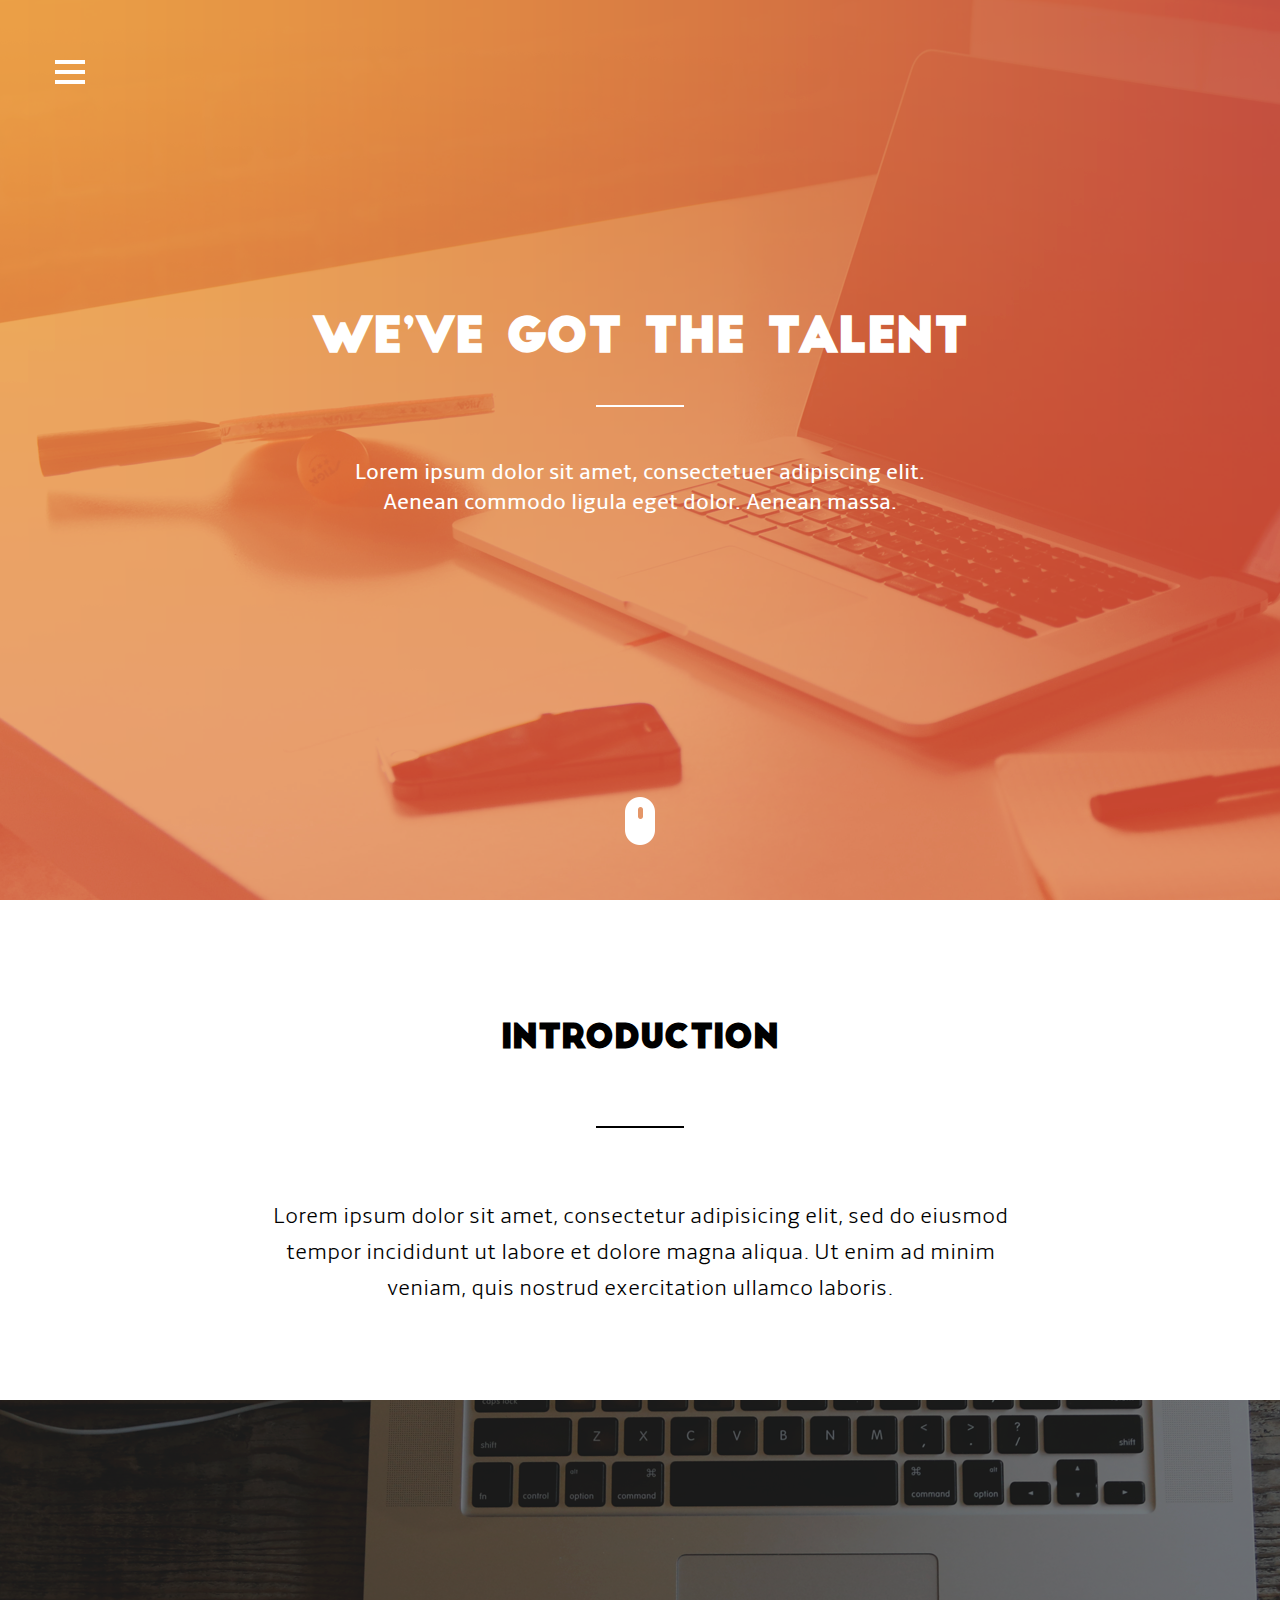
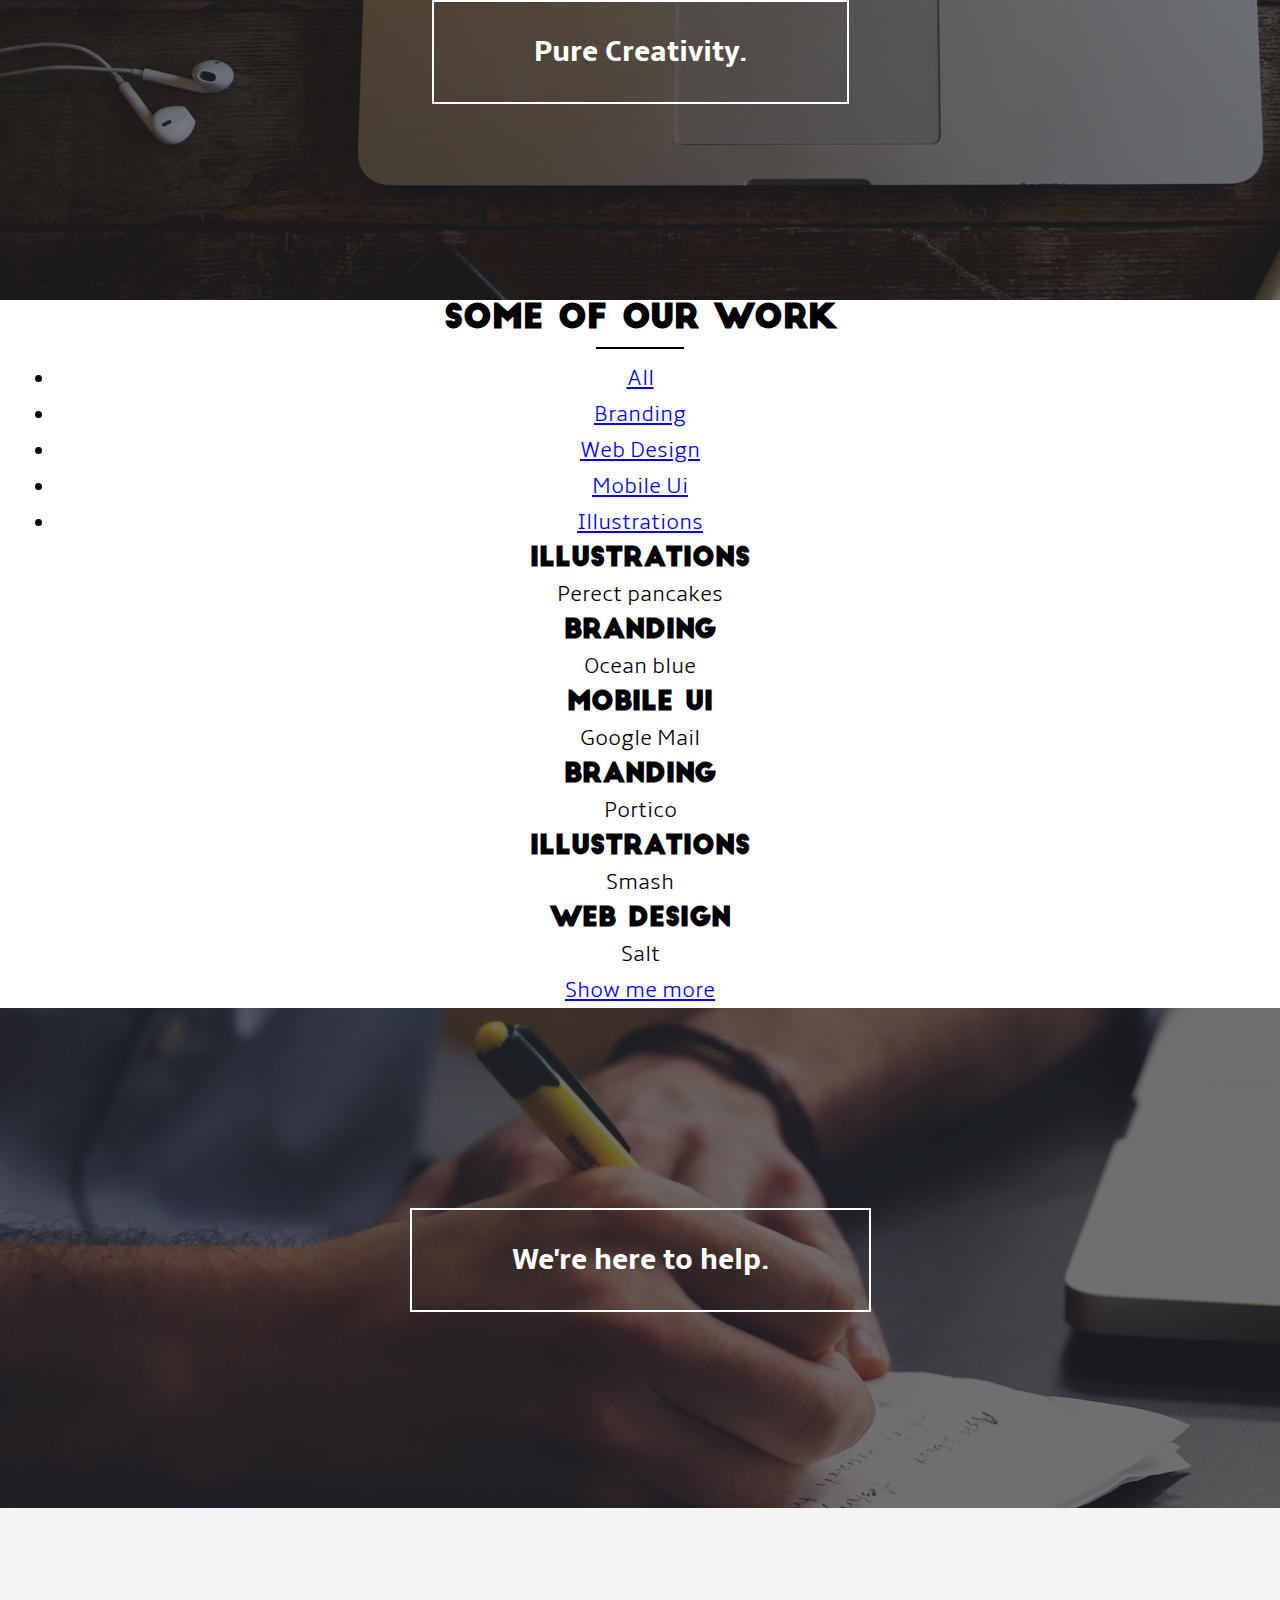
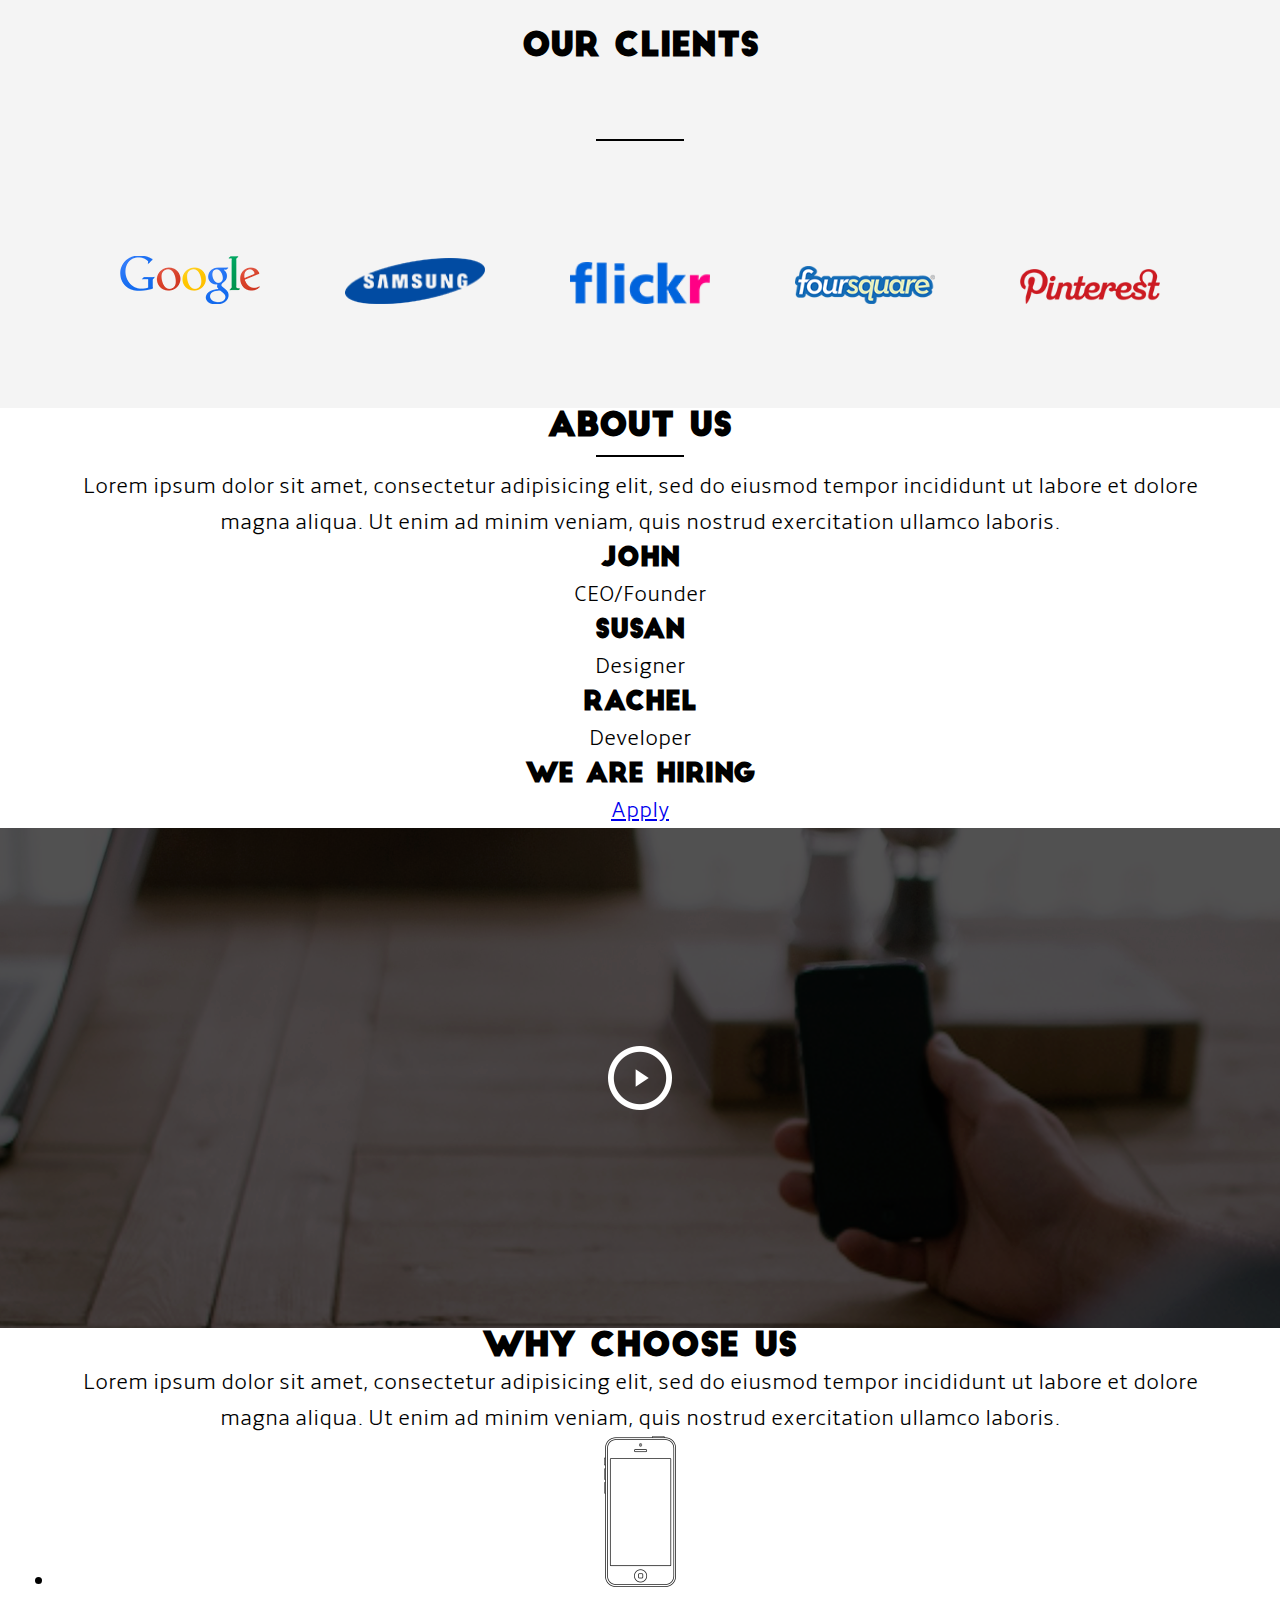
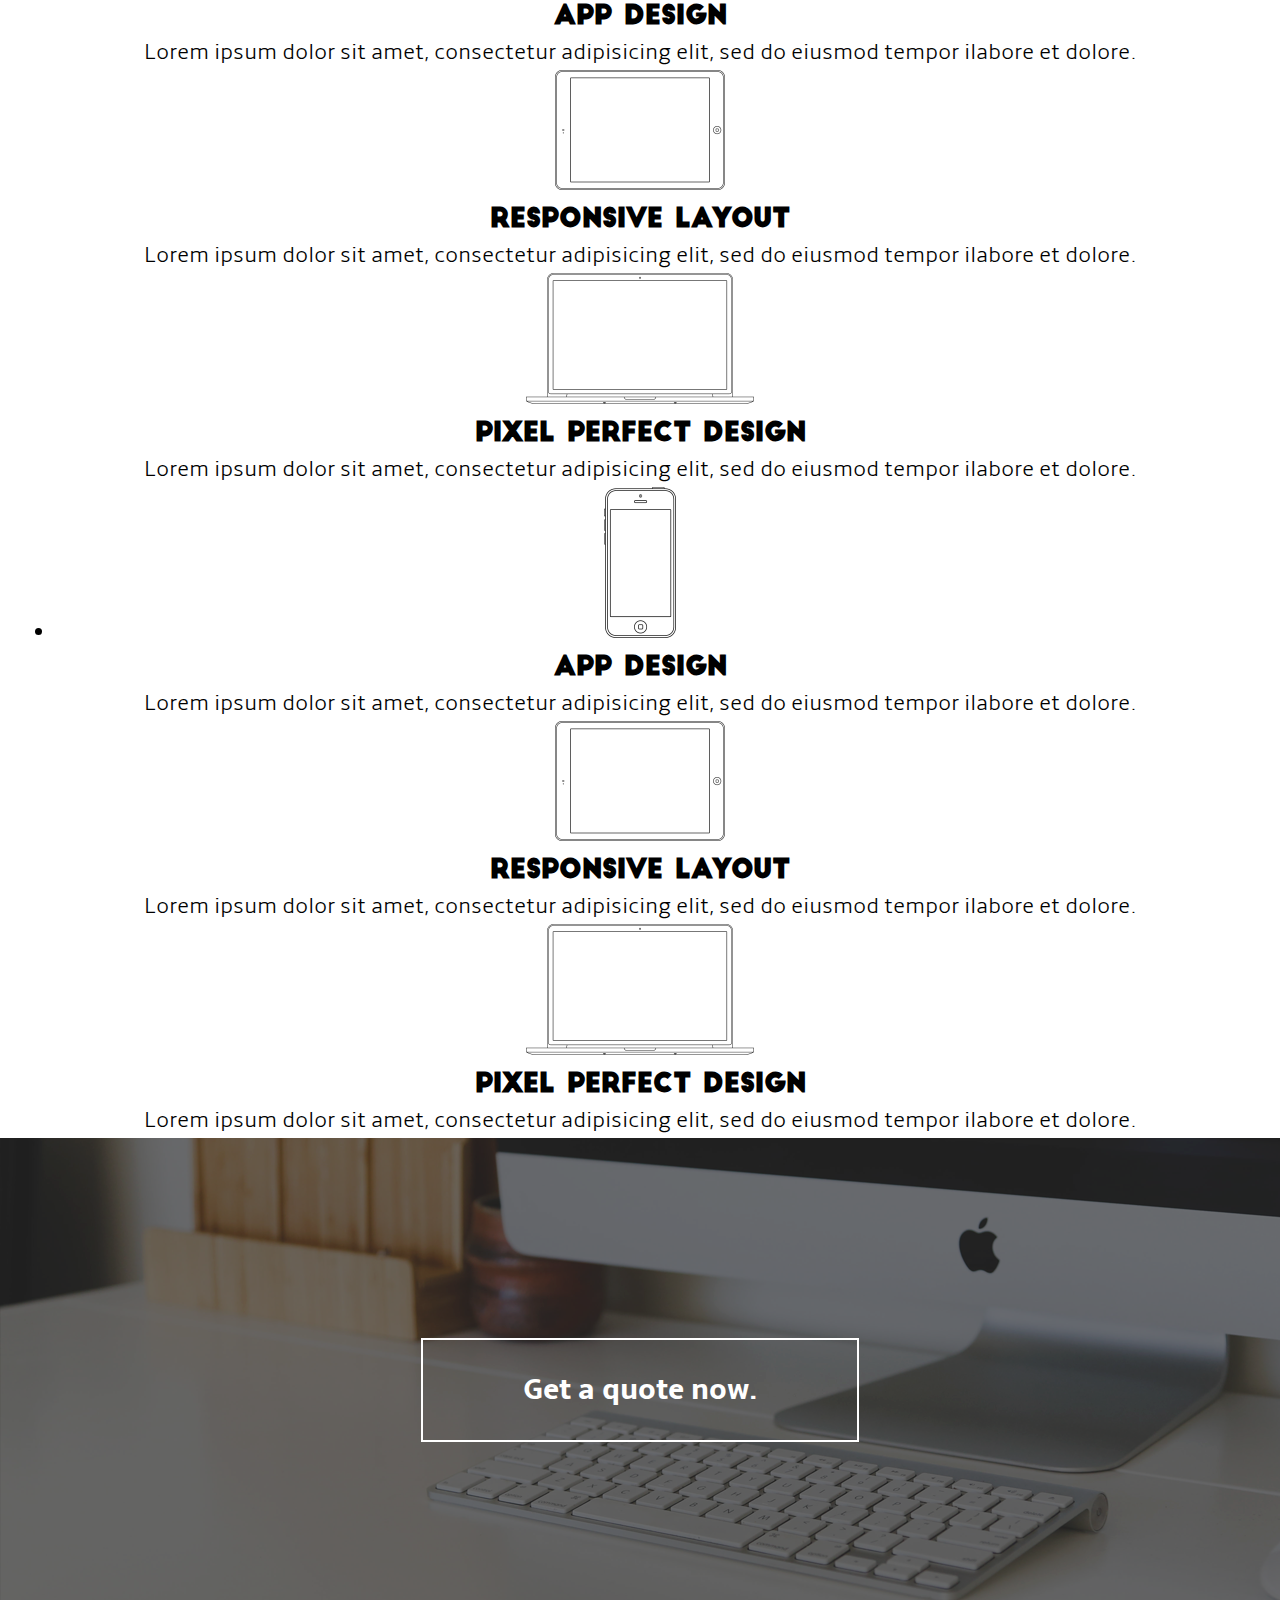
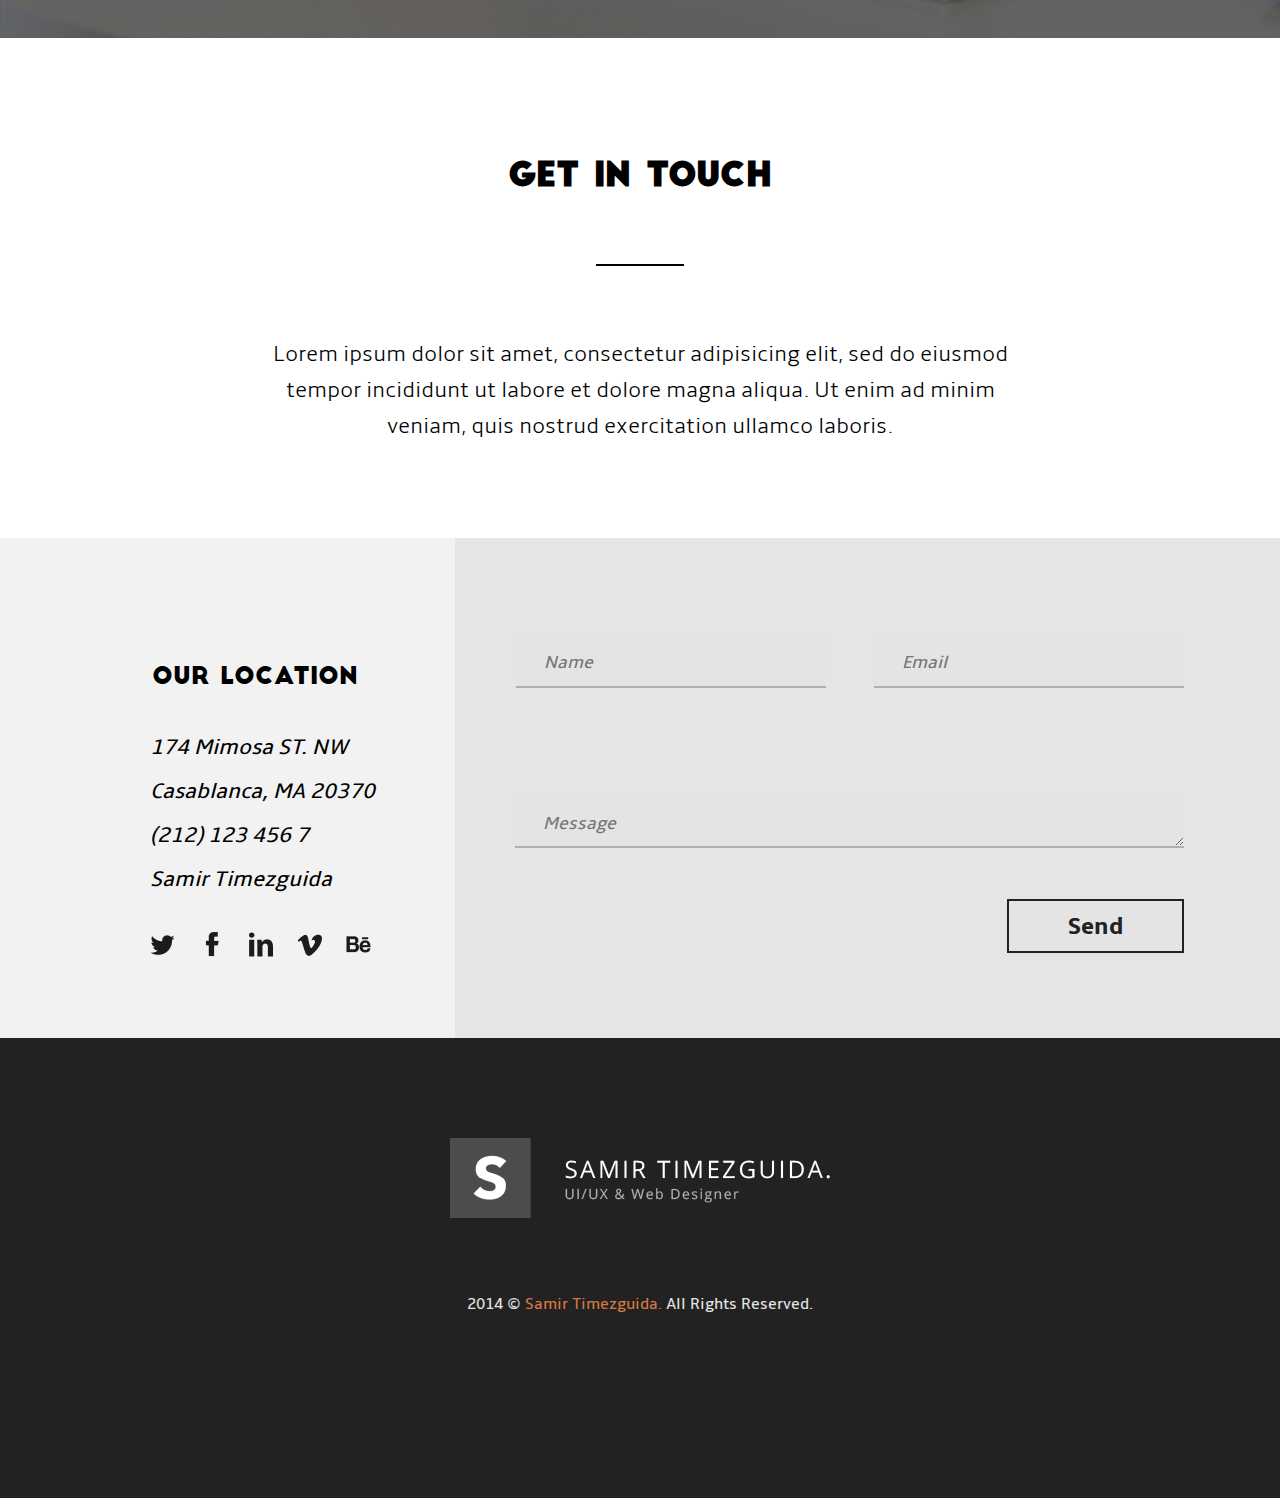
==== commit ec6aa5bf: "Add footer" ====
--- a/index.html
+++ b/index.html
@@ -197,9 +197,9 @@
       </div>
       <div class="sendMessage">
         <form>
-            <input type="name" id="name" placeholder="Name">
-            <input type="email" id="email" placeholder="Email">
-            <textarea rows="1" placeholder="Message"></textarea>
+          <input type="name" id="name" placeholder="Name">
+          <input type="email" id="email" placeholder="Email">
+          <textarea rows="1" placeholder="Message"></textarea>
           <button type="submit">Send</button>
         </form>
       </div>
@@ -207,10 +207,7 @@
   </div>
   <div class="footer">
     <div class="container">
-      <div class="logo">
-        <h3>Samir Timezguida.</h3>
-        <p>UI/UX &amp; Web Designer</p>
-      </div>
+      <a href="#" class="logo"></a>
       <p>2014 © <a href="#">Samir Timezguida.</a> All Rights Reserved.</p>
     </div>
   </div>
--- a/style.css
+++ b/style.css
@@ -211,6 +211,7 @@
   width: 400px;
   height: 500px;
   float: left;
+  text-align: left;
 }
 
 .location h2 {
@@ -218,18 +219,49 @@
   margin-bottom: 35px;
   font-size: 24px;
   font-weight: 400;
+  text-align: center;
 }
 
 .location ul {
-  text-align: left;
   list-style: none;
   margin-left: 95px;
+  margin-bottom: 35px;
   font-style: italic;
   font-family: ambleregular;
 }
 
 .location li {
   margin-bottom: 8px;
+}
+
+.contacts a {
+  display: inline-block;
+  width: 25px;
+  height: 25px;
+  background-repeat: no-repeat;
+  background-position: center;
+  margin-right: 19px;
+}
+
+.twitter {
+  margin-left: 95px;
+  background-image: url(images/twitter.png);
+}
+
+.facebook {
+  background-image: url(images/facebook.png);
+}
+
+.linkedin {
+  background-image: url(images/linkedin.png);
+}
+
+.vimeo {
+  background-image: url(images/vimeo.png);
+}
+
+.be {
+  background-image: url(images/be.png);
 }
 
 .sendMessage {
@@ -240,7 +272,7 @@
 /*form*/
 
 .sendMessage form {
-  margin-top: 80px;
+  margin-top: 100px;
   margin-left: 60px;
   width: 669px;
   text-align: right;
@@ -256,7 +288,7 @@
   font-size: 18px;
   font-style: italic;
   outline: 0;
-  height: 30px;
+  height: 50px;
   padding-left: 28px;
   -webkit-box-sizing: border-box;
   -moz-box-sizing: border-box;
@@ -269,7 +301,8 @@
 
 .sendMessage textarea {
   width: 100%;
-  margin-top: 100px;
+  padding-top: 15px;
+  margin-top: 110px;
   margin-bottom: 40px;
 }
 
@@ -285,4 +318,31 @@
 
 #name {
   margin-right: 43px;
+}
+/*footer*/
+
+.footer {
+  height: 360px;
+  background: #222;
+  padding-top: 100px;
+}
+
+.logo {
+  display: block;
+  height: 80px;
+  width: 380px;
+  margin: auto;
+  background: url(images/samir-logo.png);
+}
+
+.footer p {
+  color: #e4e4e4;
+  font-size: 16px;
+  font-family: ambleregular;
+  margin-top: 68px;
+}
+
+.footer p a {
+  text-decoration: none;
+  color: #d87843;
 }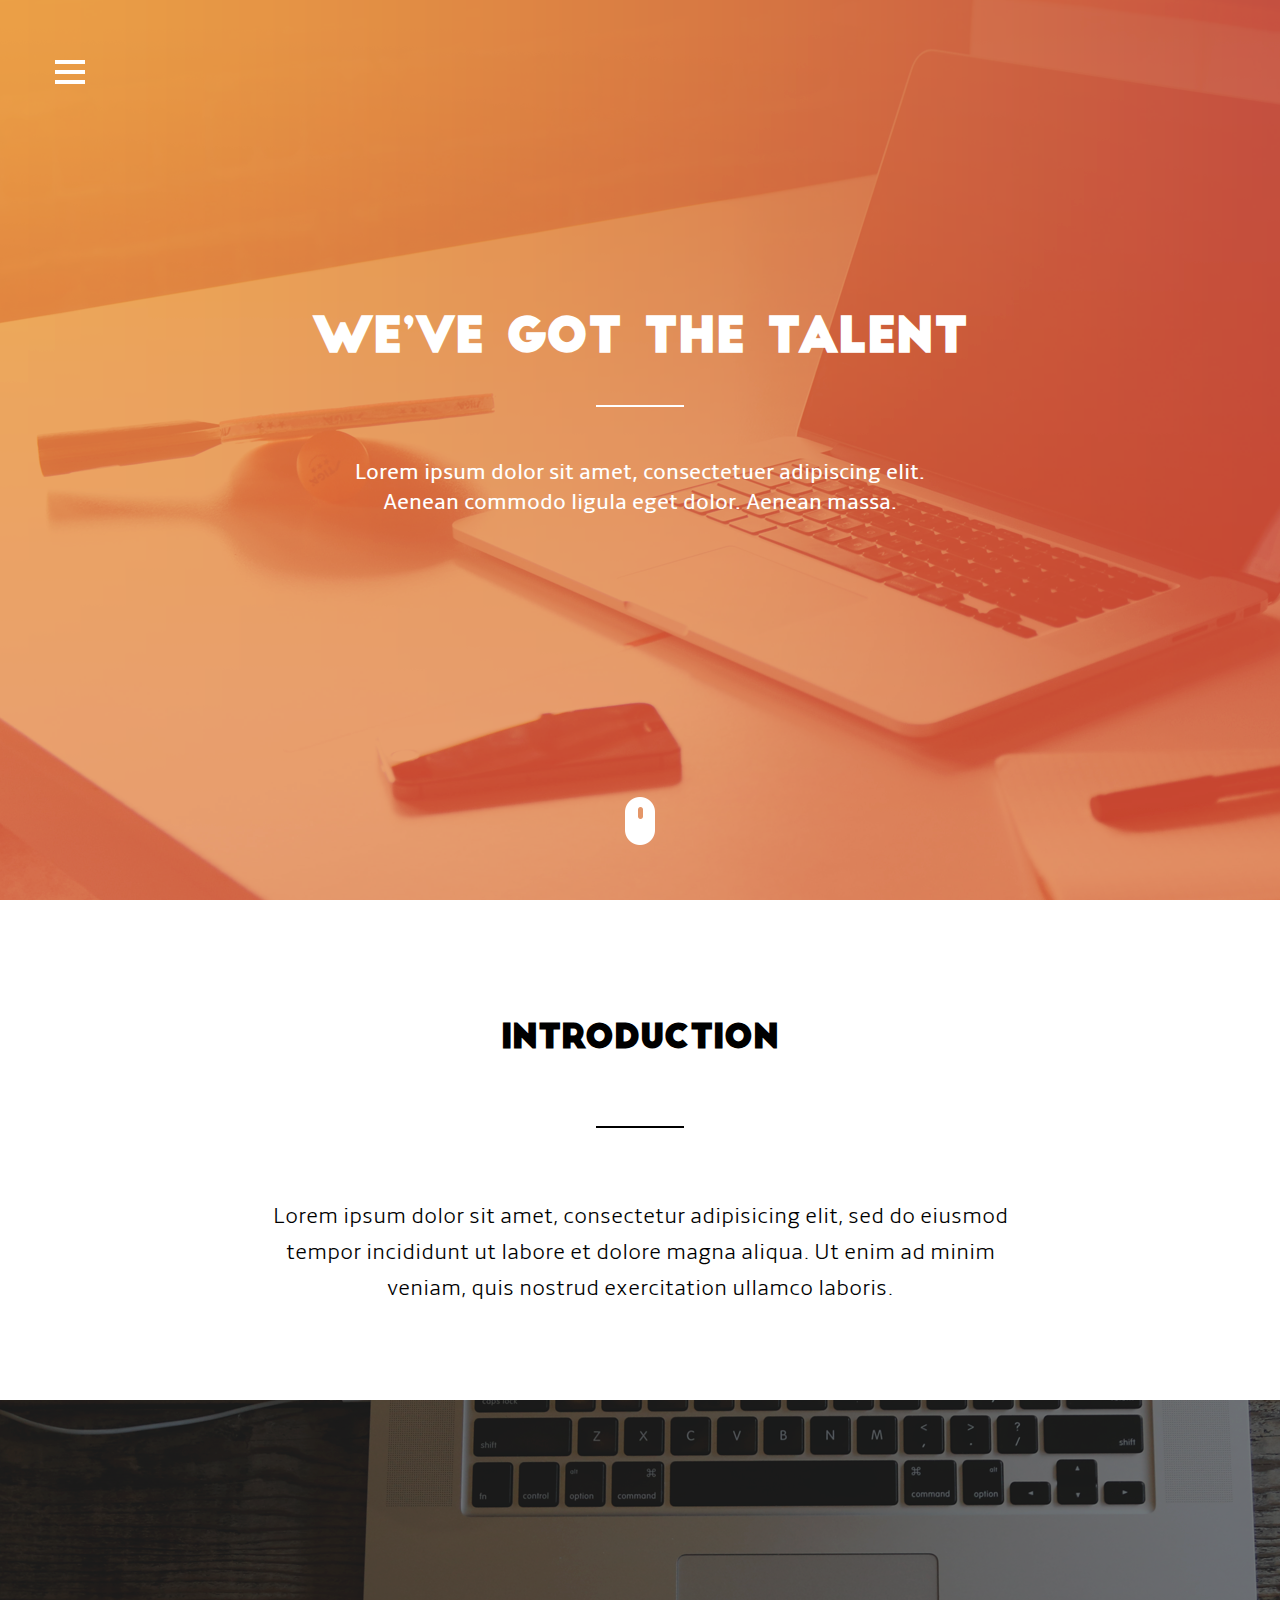
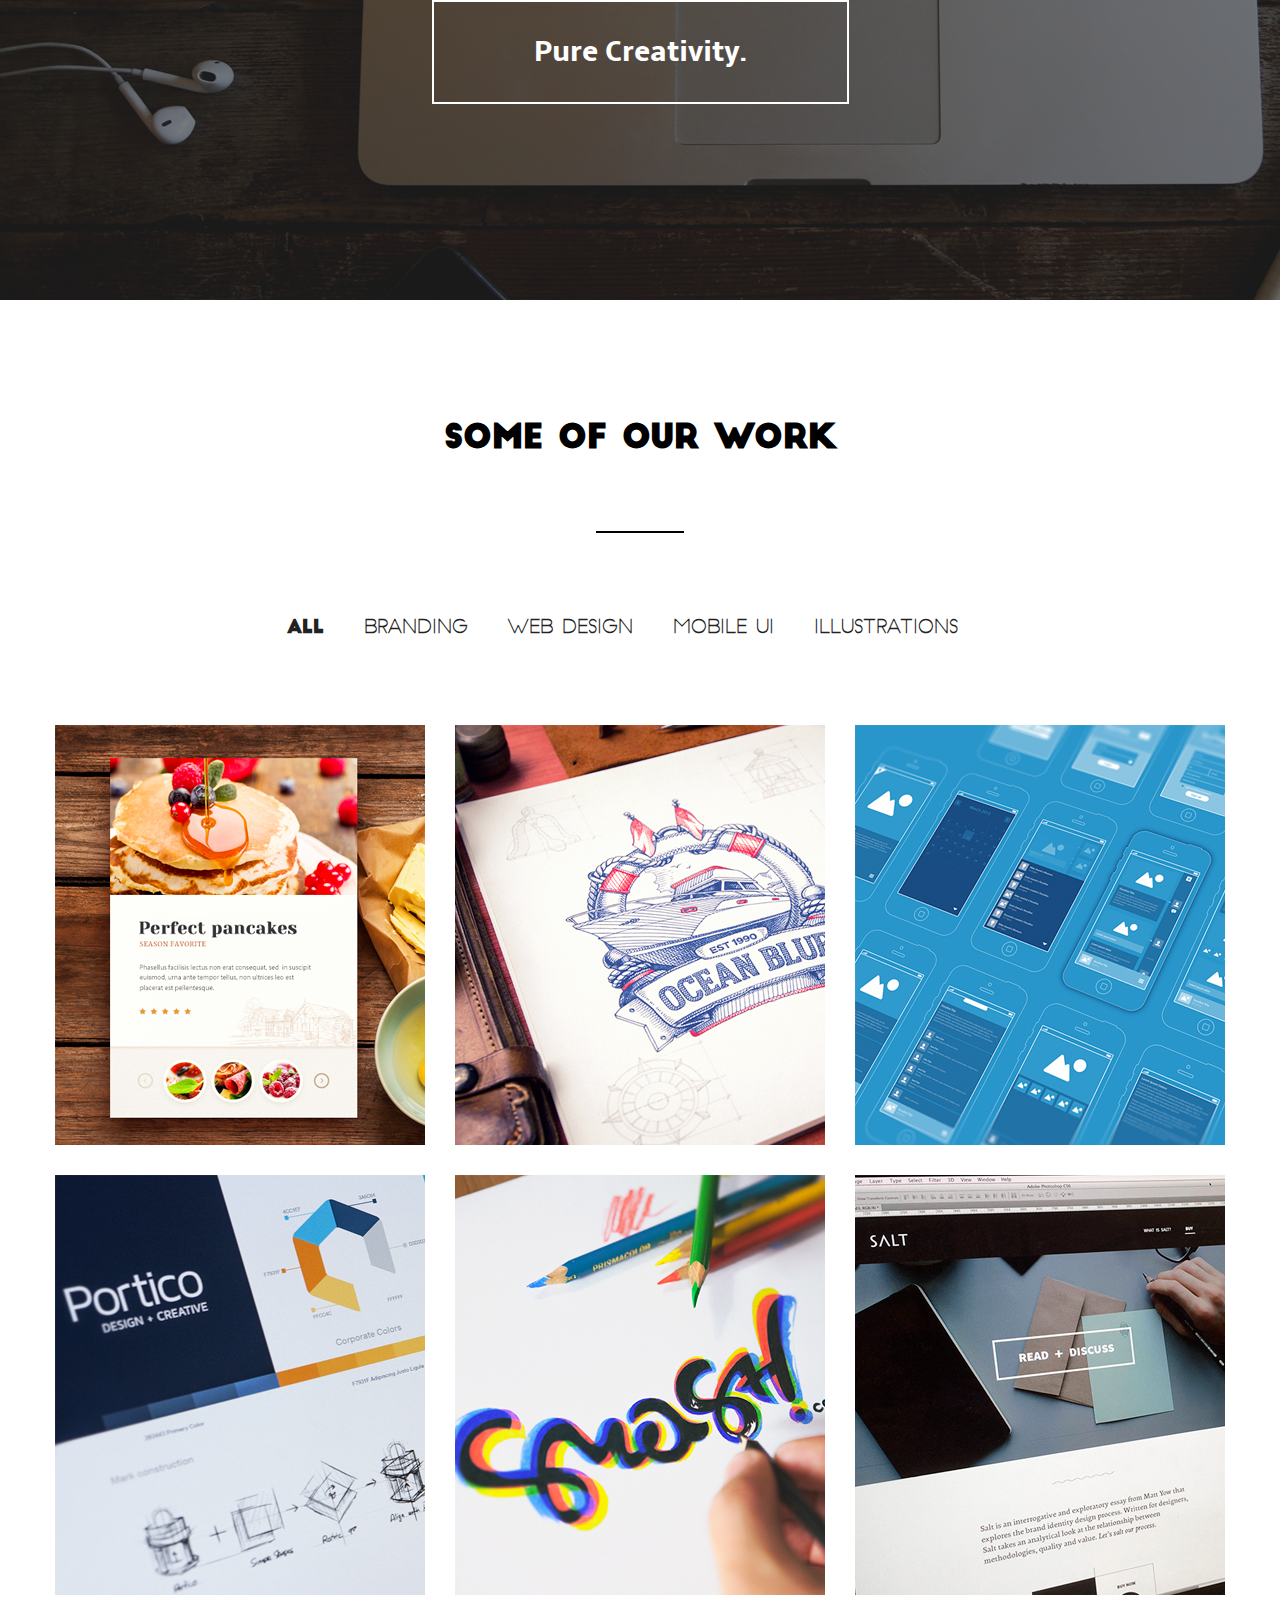
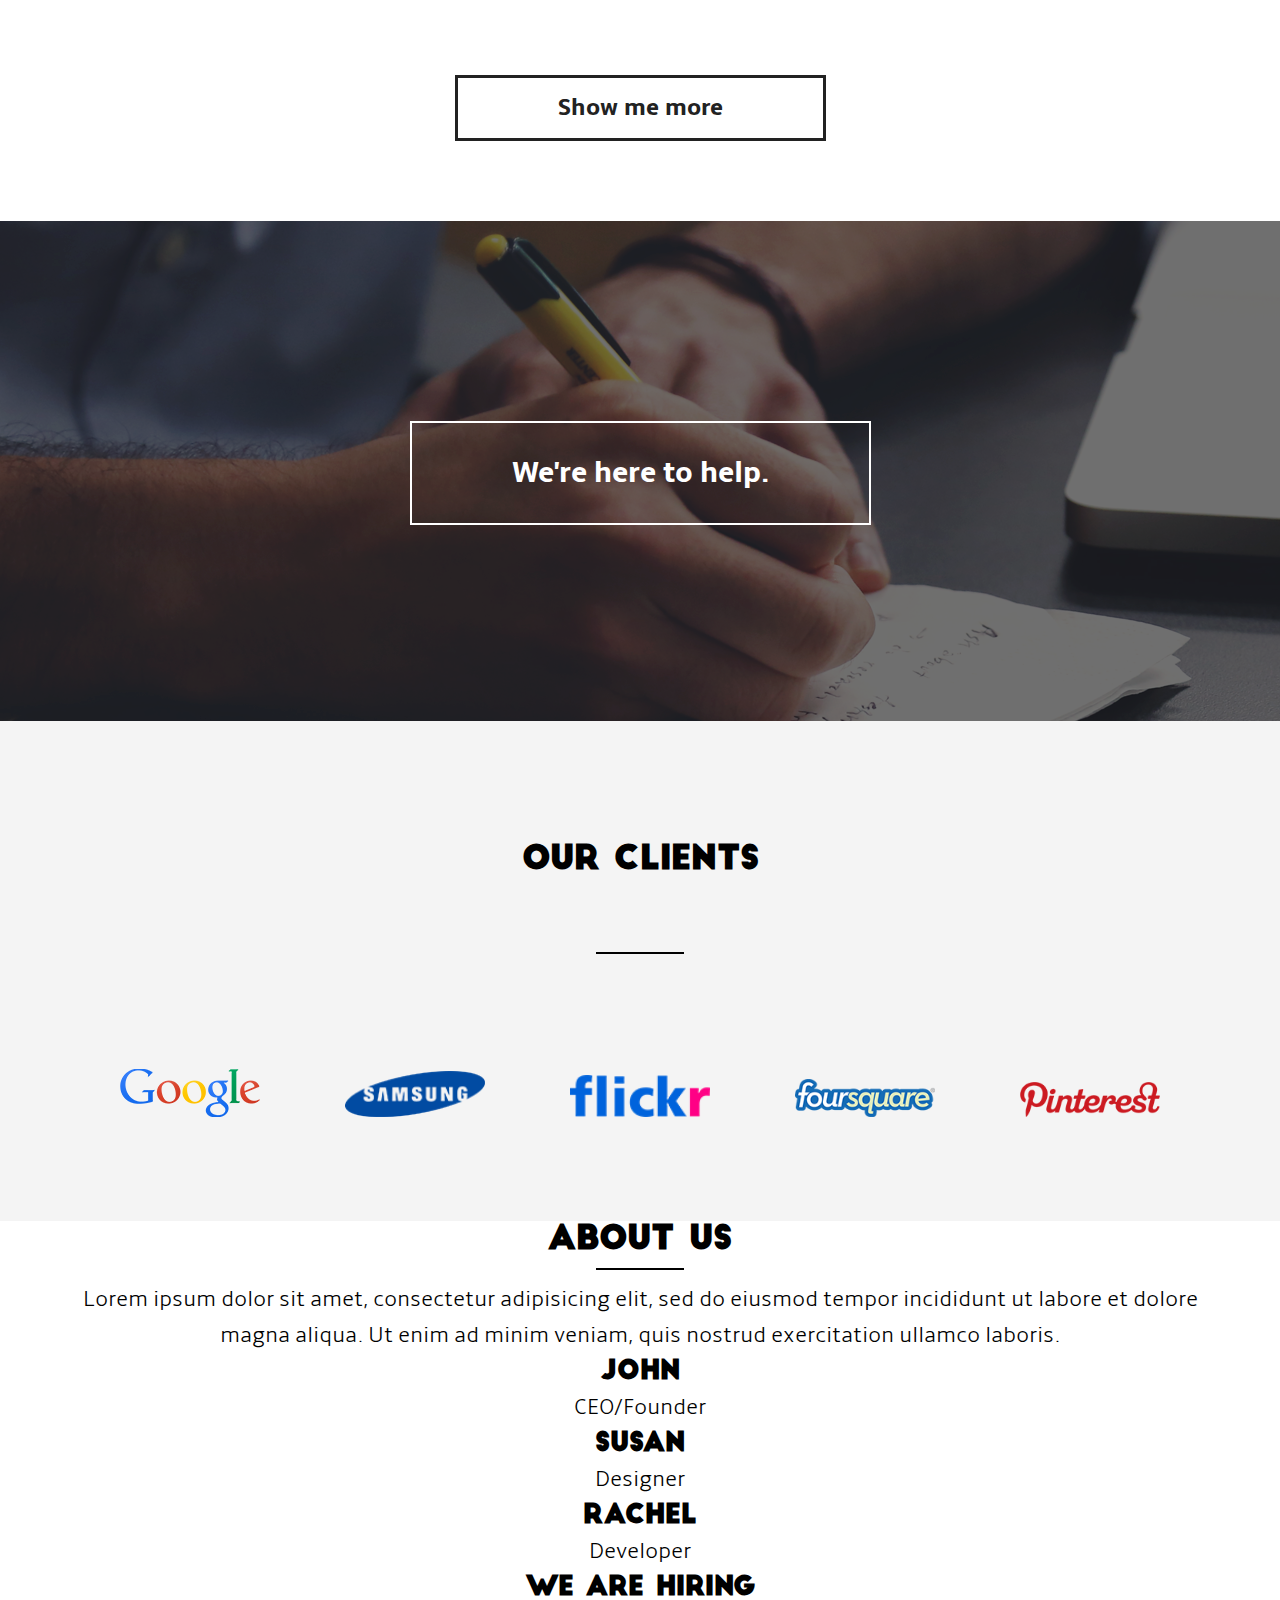
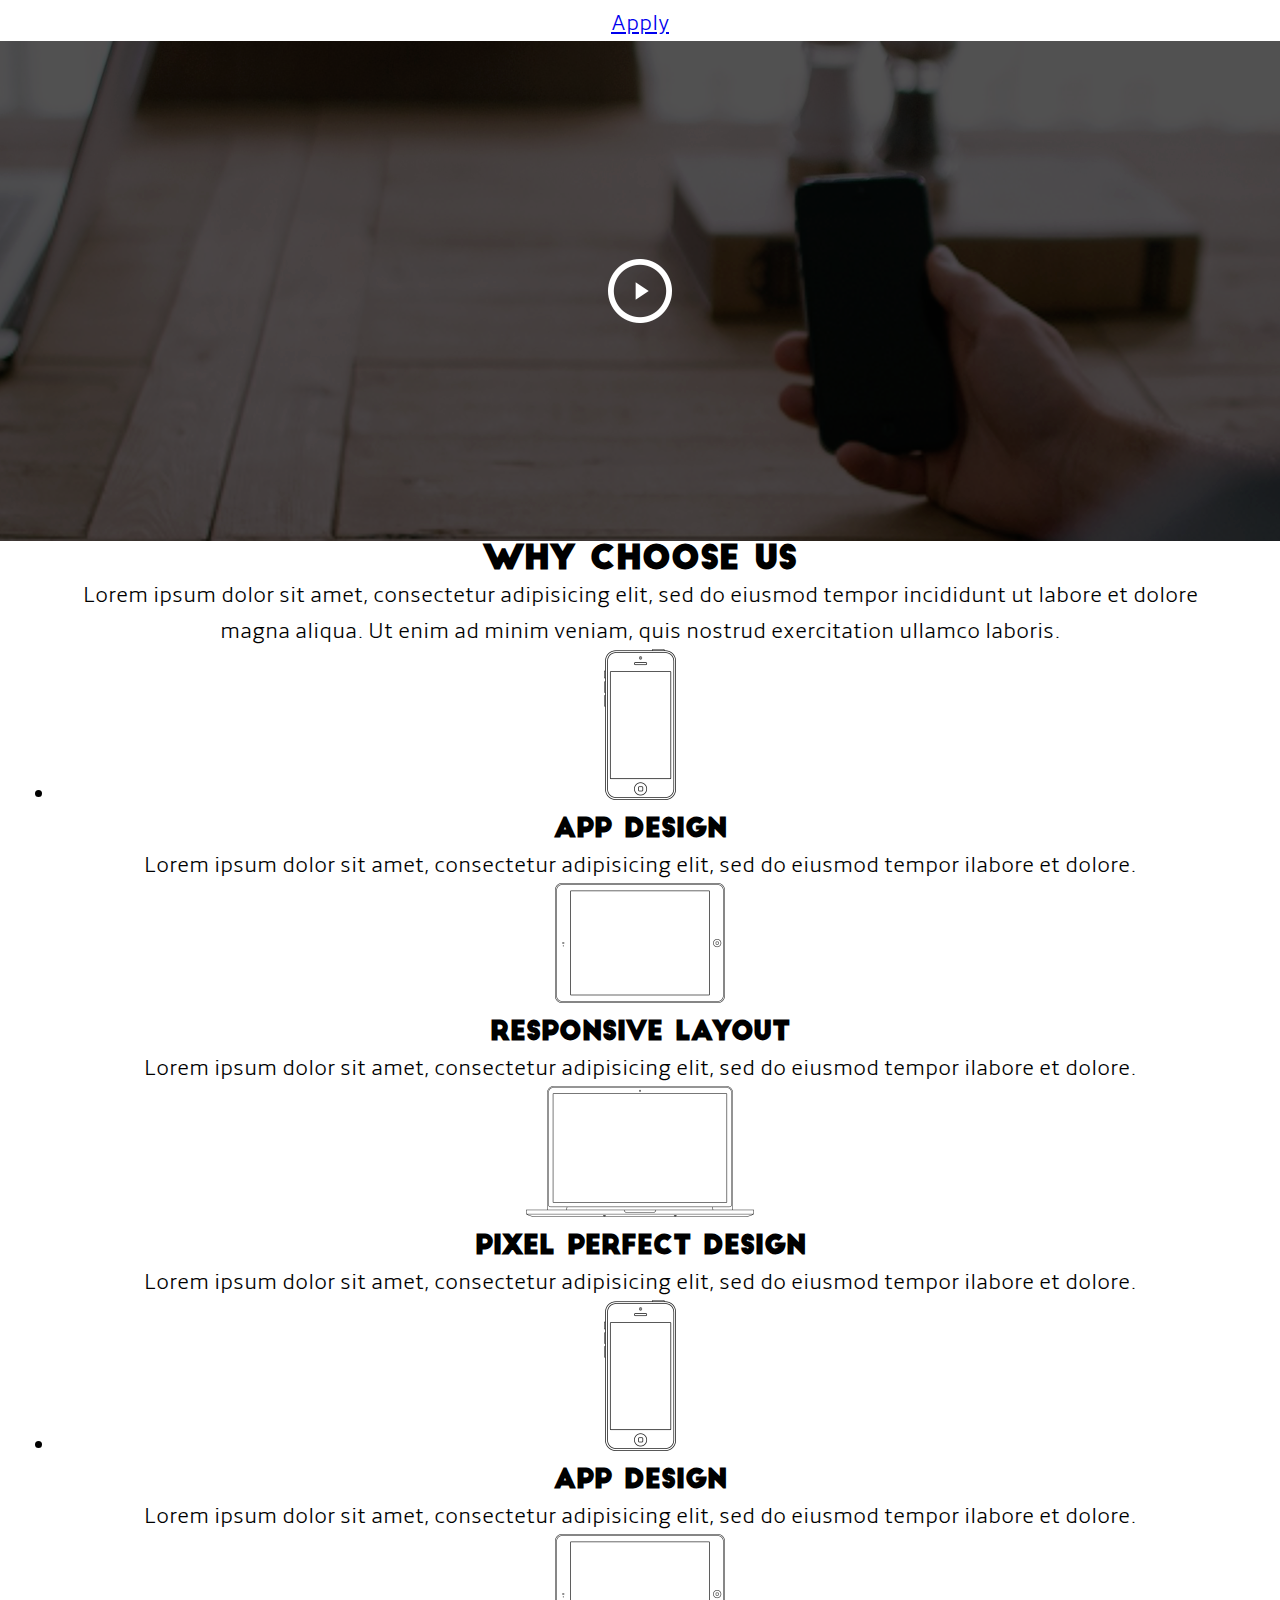
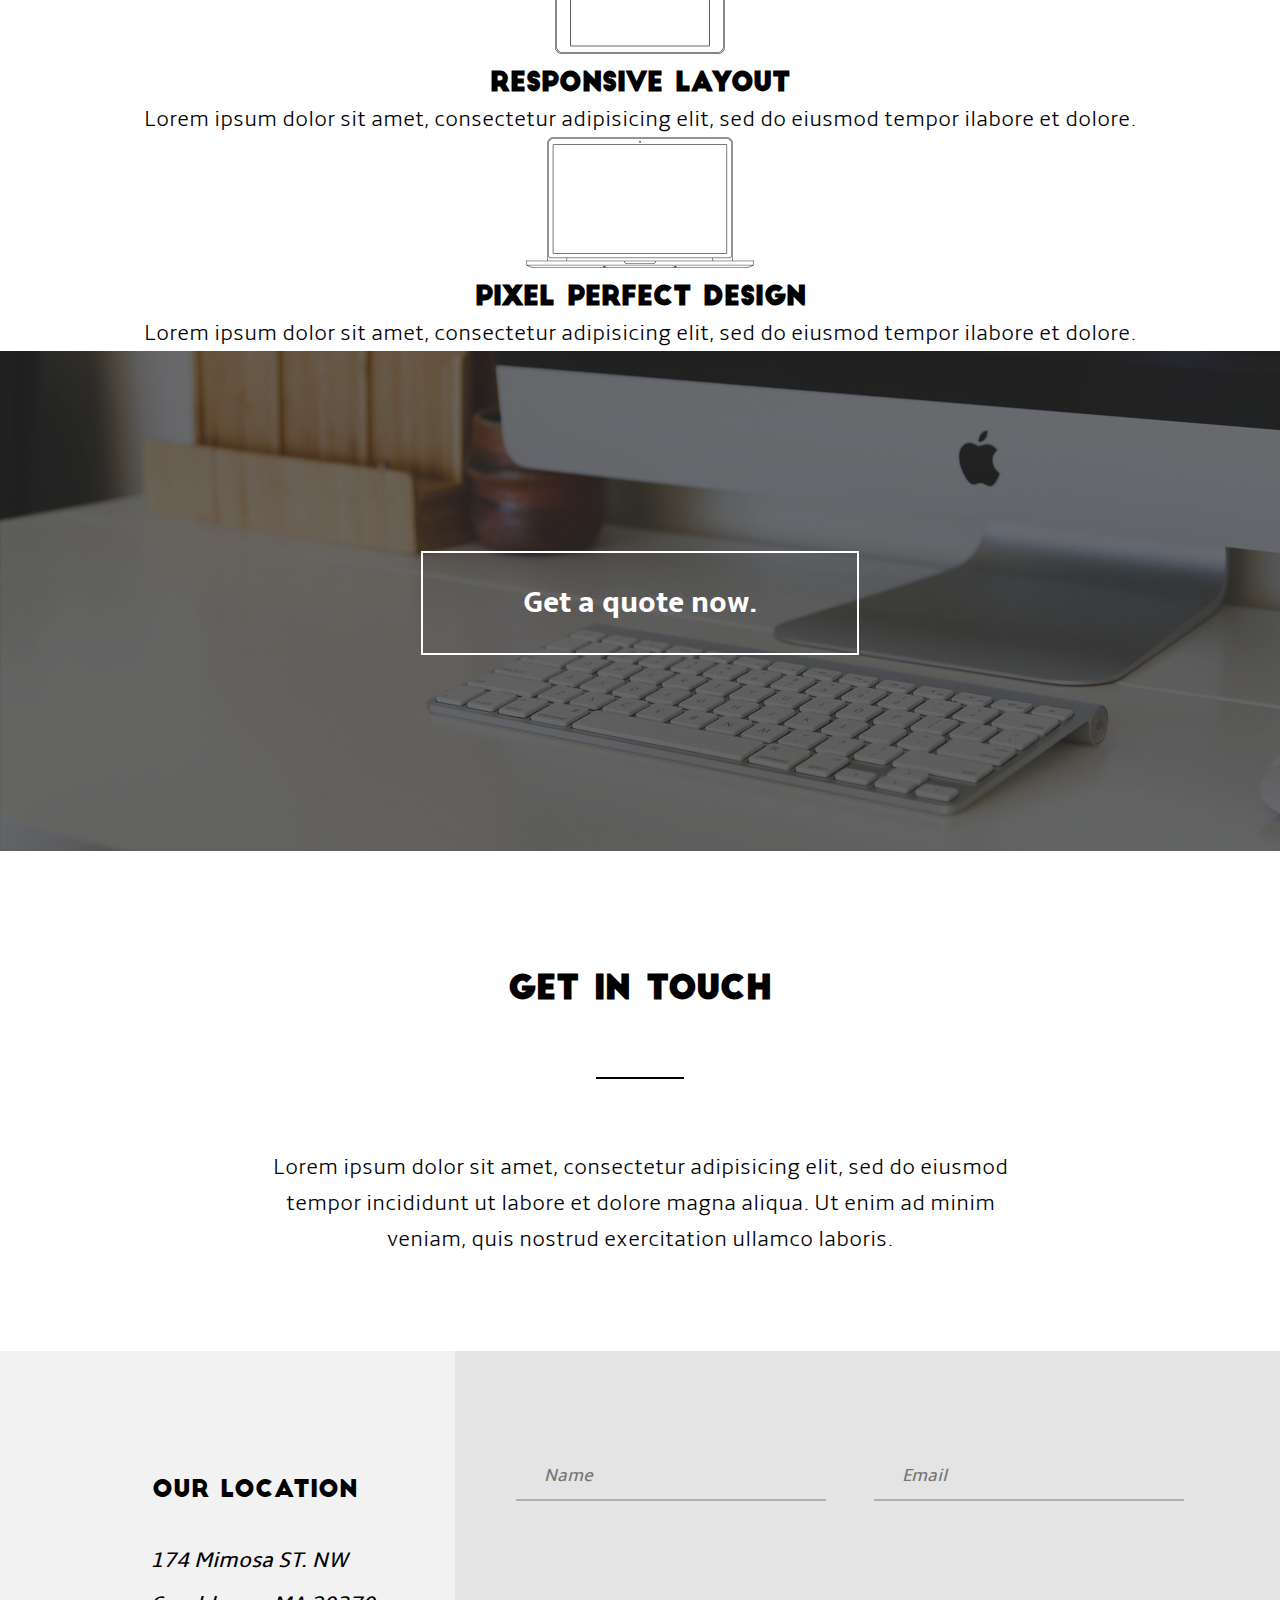
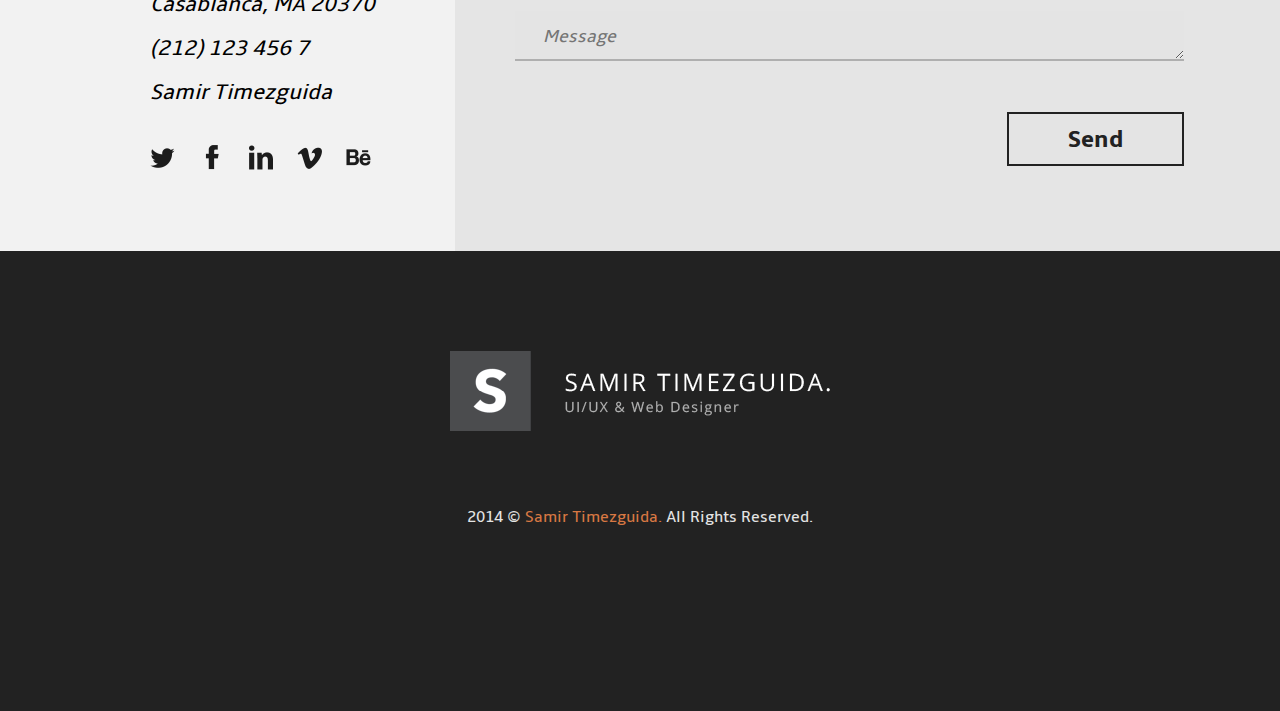
==== commit 514667d8: "Add portfolio section" ====
--- a/index.html
+++ b/index.html
@@ -40,7 +40,7 @@
       <h2>Some of our work</h2>
       <hr>
       <ul>
-        <li><a href="#">All</a>
+        <li><a class="active" href="#">All</a>
         </li>
         <li><a href="#">Branding</a>
         </li>
@@ -51,31 +51,51 @@
         <li><a href="#">Illustrations</a>
         </li>
       </ul>
-      <div class="work1 illustrations">
-        <h3>Illustrations</h3>
-        <p>Perect pancakes</p>
-      </div>
-      <div class="work2 branding">
-        <h3>Branding</h3>
-        <p>Ocean blue</p>
-      </div>
-      <div class="work3 mobileUi">
-        <h3>Mobile UI</h3>
-        <p>Google Mail</p>
-      </div>
-      <div class="work4 branding">
-        <h3>Branding</h3>
-        <p>Portico</p>
-      </div>
-      <div class="work5 illustrations">
-        <h3>Illustrations</h3>
-        <p>Smash</p>
-      </div>
-      <div class="work6 webDesign">
-        <h3>Web design</h3>
-        <p>Salt</p>
-      </div>
-      <a href="#">Show me more</a>
+      <div class="work cf">
+        <div class="work1 illustrations">
+          <div class="description">
+            <h3>Illustrations</h3>
+            <p>Perect pancakes</p>
+            <hr>
+          </div>
+        </div>
+        <div class="work2 branding">
+          <div class="description">
+            <h3>Branding</h3>
+            <p>Ocean blue</p>
+            <hr>
+          </div>
+        </div>
+        <div class="work3 mobileUi">
+          <div class="description">
+            <h3>Mobile UI</h3>
+            <p>Google Mail</p>
+            <hr>
+          </div>
+        </div>
+        <div class="work4 branding">
+          <div class="description">
+            <h3>Branding</h3>
+            <p>Portico</p>
+            <hr>
+          </div>
+        </div>
+        <div class="work5 illustrations">
+          <div class="description">
+            <h3>Illustrations</h3>
+            <p>Smash</p>
+            <hr>
+          </div>
+        </div>
+        <div class="work6 webDesign">
+          <div class="description">
+            <h3>Web design</h3>
+            <p>Salt</p>
+            <hr>
+          </div>
+        </div>
+      </div>
+      <a class="showMore" href="#">Show me more</a>
     </div>
   </div>
   <div class="supporting toHelp">
--- a/style.css
+++ b/style.css
@@ -129,6 +129,111 @@
 .pureCreativity .btn {
   margin-top: 200px;
 }
+/*portfolio*/
+
+.portfolio h2 {
+  margin-top: 120px;
+}
+
+.portfolio hr {
+  margin: 75px auto;
+}
+
+.portfolio li {
+  display: inline-block;
+  margin-right: 35px;
+  text-transform: uppercase;
+}
+
+.portfolio li a {
+  color: #222;
+  text-decoration: none;
+  font-size: 18px;
+  font-family: slim_joeregular;
+  font-weight: bold;
+}
+
+.portfolio li .active {
+  font-family: big_johnregular;
+}
+
+.work {
+  margin-top: 80px;
+}
+
+.work div {
+  width: 370px;
+  height: 420px;
+  float: left;
+  margin-right: 30px;
+  box-sizing: border-box;
+}
+
+.work div:nth-child(3n) {
+  margin-right: 0;
+}
+
+.work div:nth-child(-n+3) {
+  margin-bottom: 30px;
+}
+
+.work1 {
+  background: url(images/perfectPancakes.png);
+}
+
+.work2 {
+  background: url(images/oceanBlue.png);
+}
+
+.work3 {
+  background: url(images/googleMail.png);
+}
+
+.work4 {
+  background: url(images/portico.png);
+}
+
+.work5 {
+  background: url(images/smash.png);
+}
+
+.work6 {
+  background: url(images/salt.png);
+}
+
+.description {
+  background-color: rgba(0, 0, 0, 0.75);
+  display: none;
+  color: #fff;
+  font-size: 18px;
+  border: 8px solid #000;
+}
+
+.work div:hover .description {
+  display: block;
+}
+
+.description h3 {
+  margin-top: 160px;
+  margin-bottom: 20px;
+}
+
+.description hr {
+  border-color: #d87843;
+  width: 48px;
+  margin-top: 30px;
+}
+
+.showMore {
+  display: inline-block;
+  color: #222;
+  text-decoration: none;
+  font-size: 24px;
+  font-family: amblebold;
+  border: 3px solid #222;
+  padding: 12px 100px;
+  margin: 80px;
+}
 /*toHelp*/
 
 .toHelp {
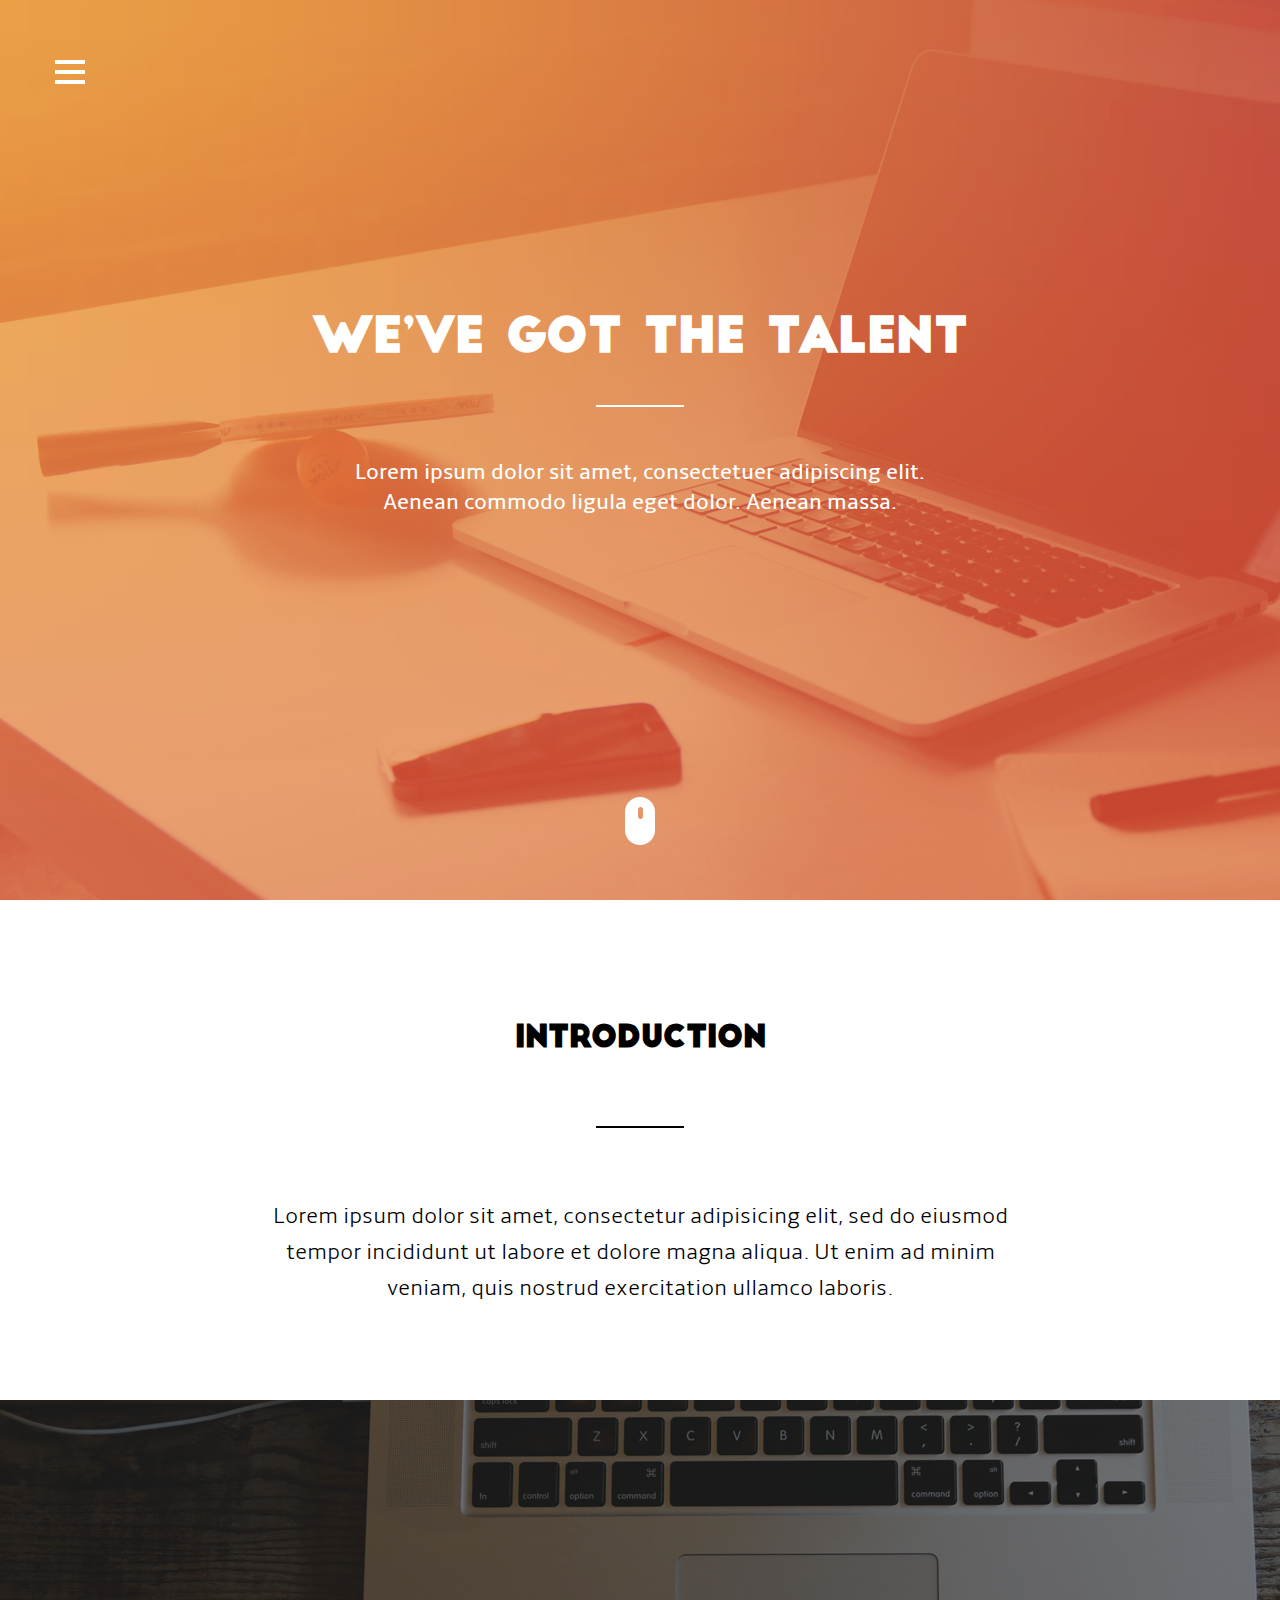
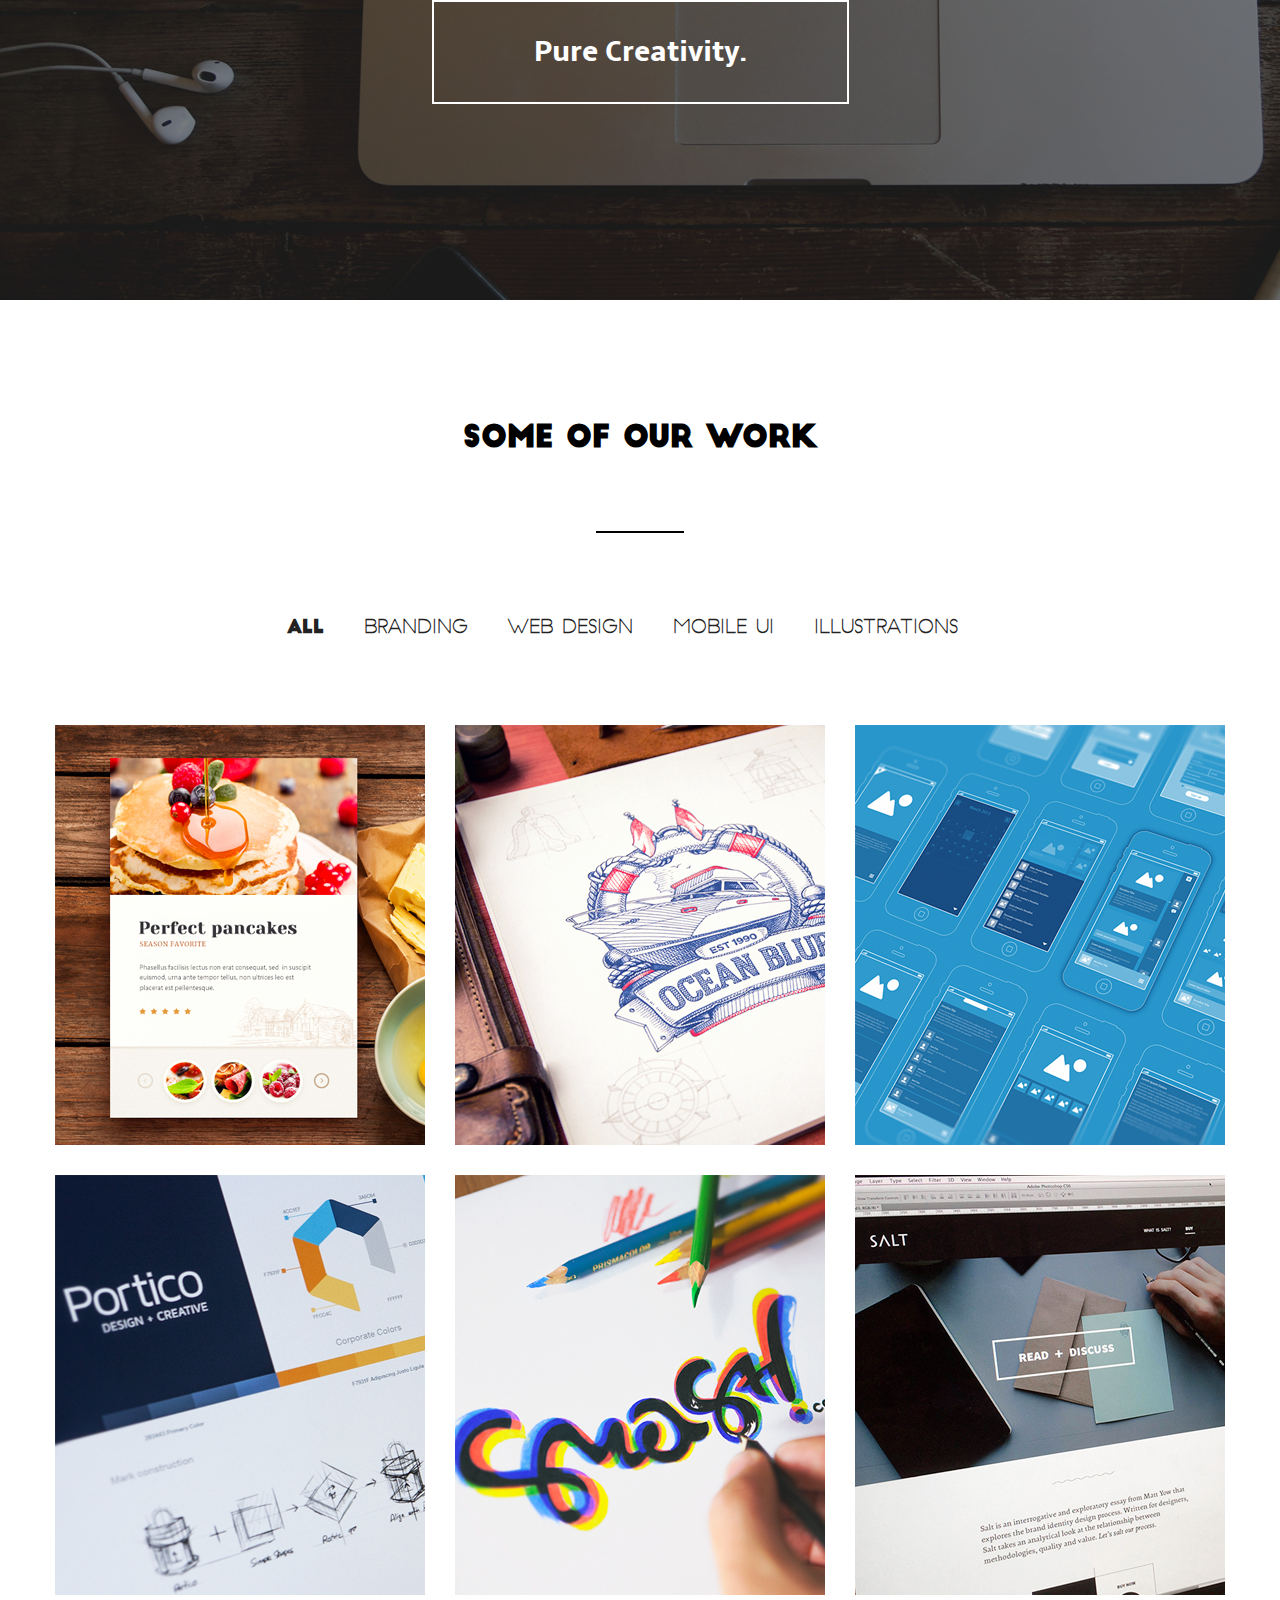
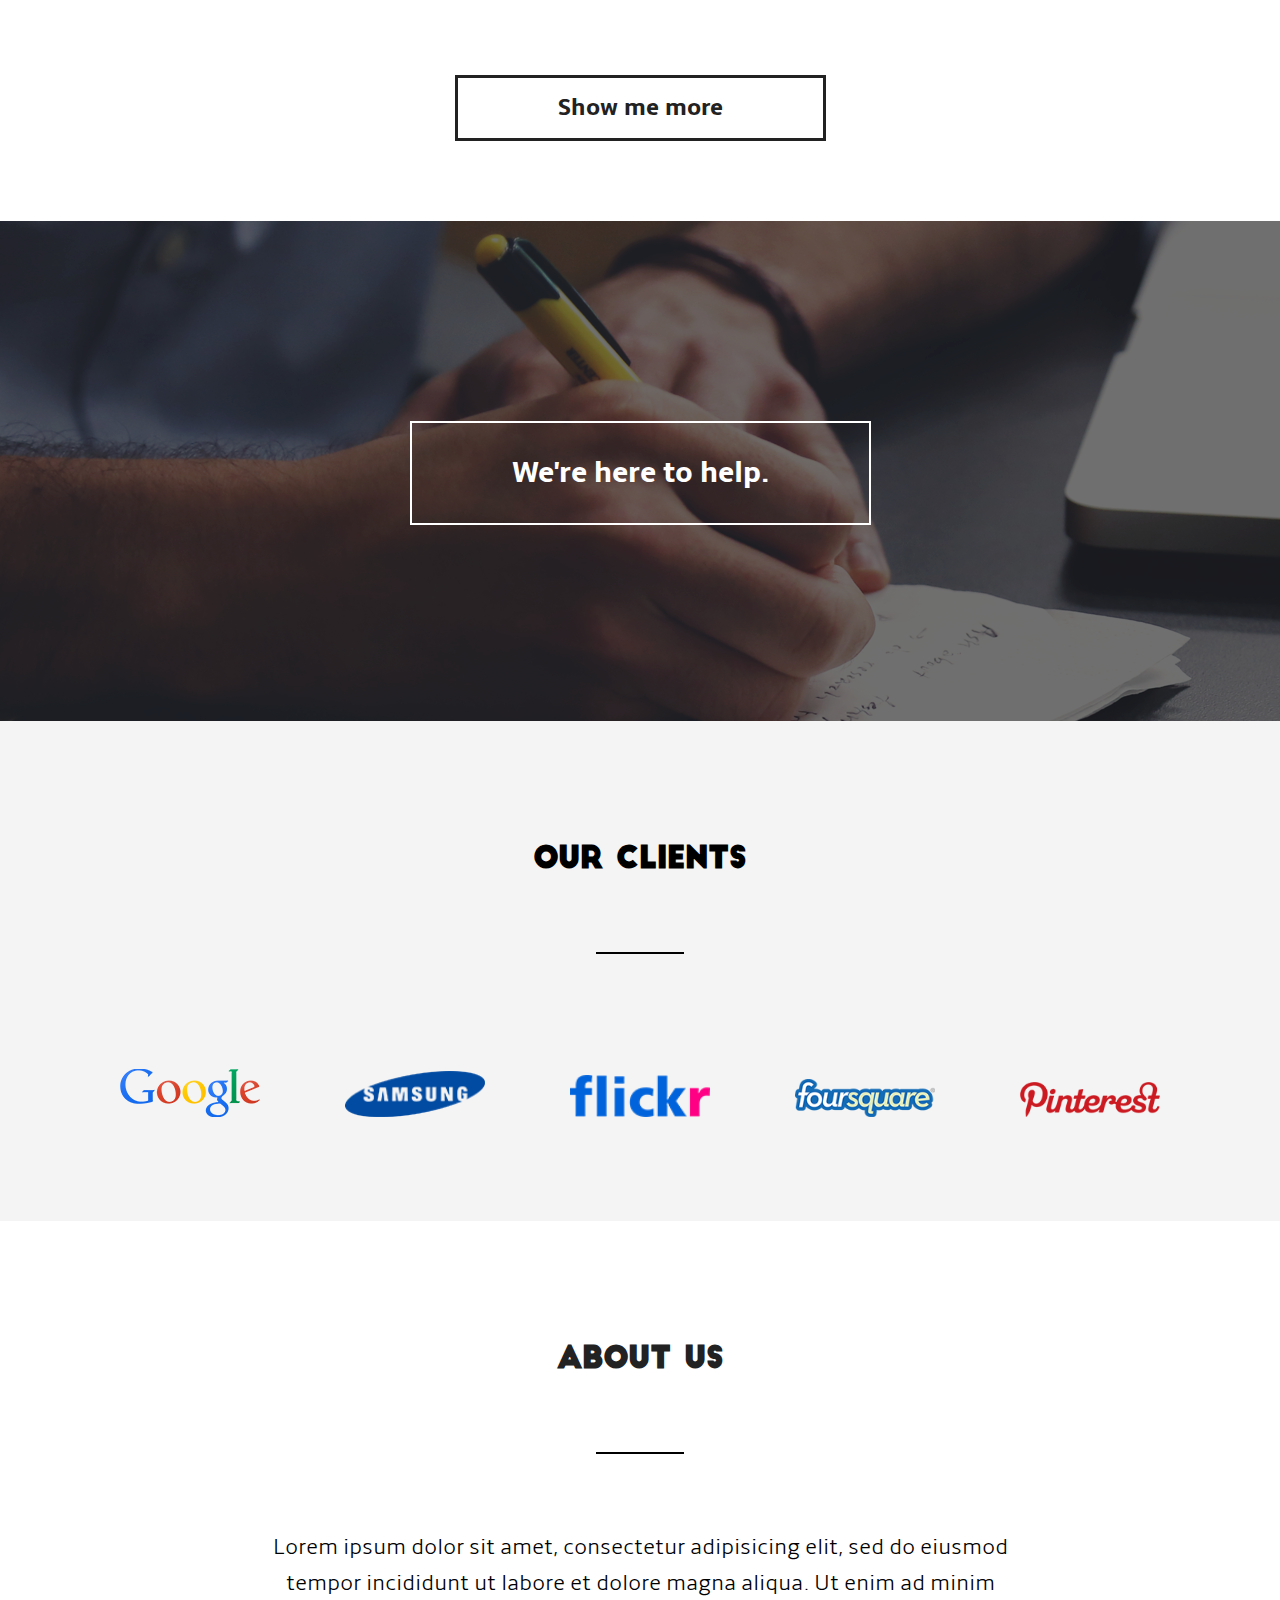
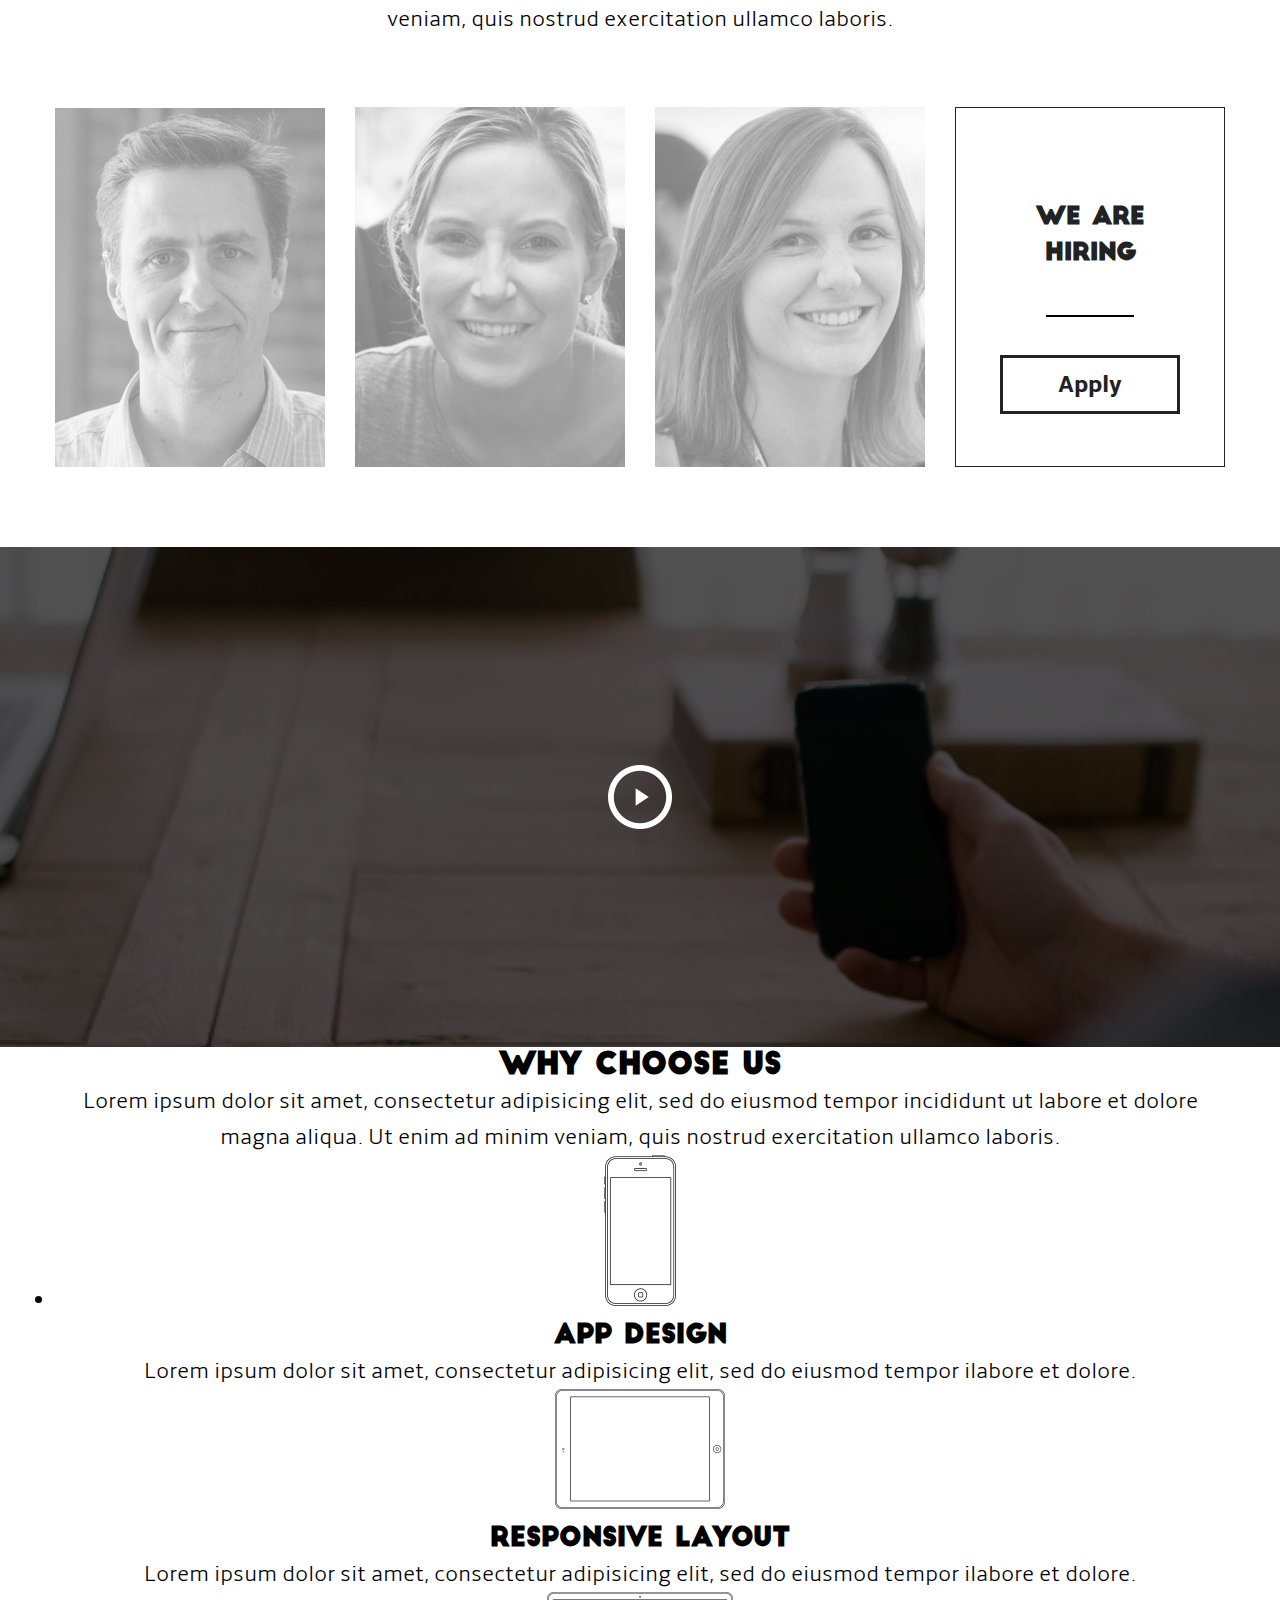
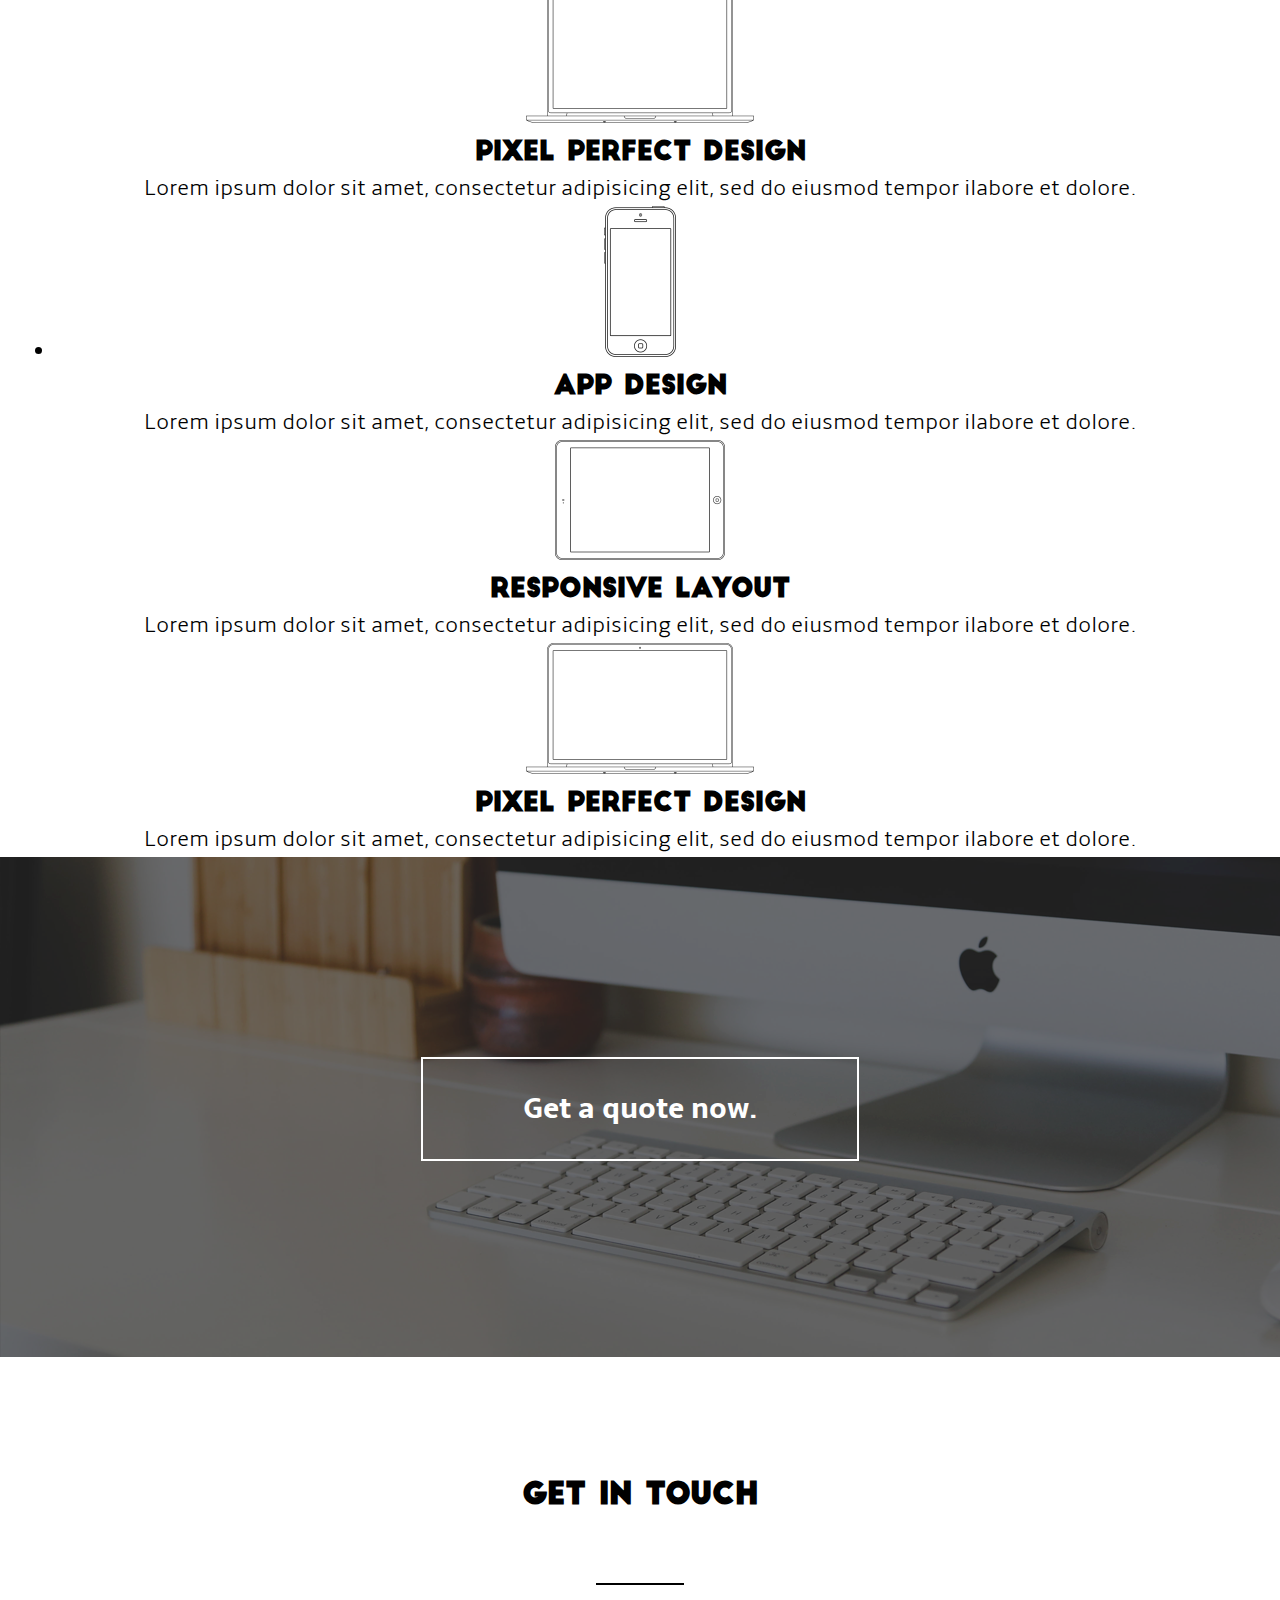
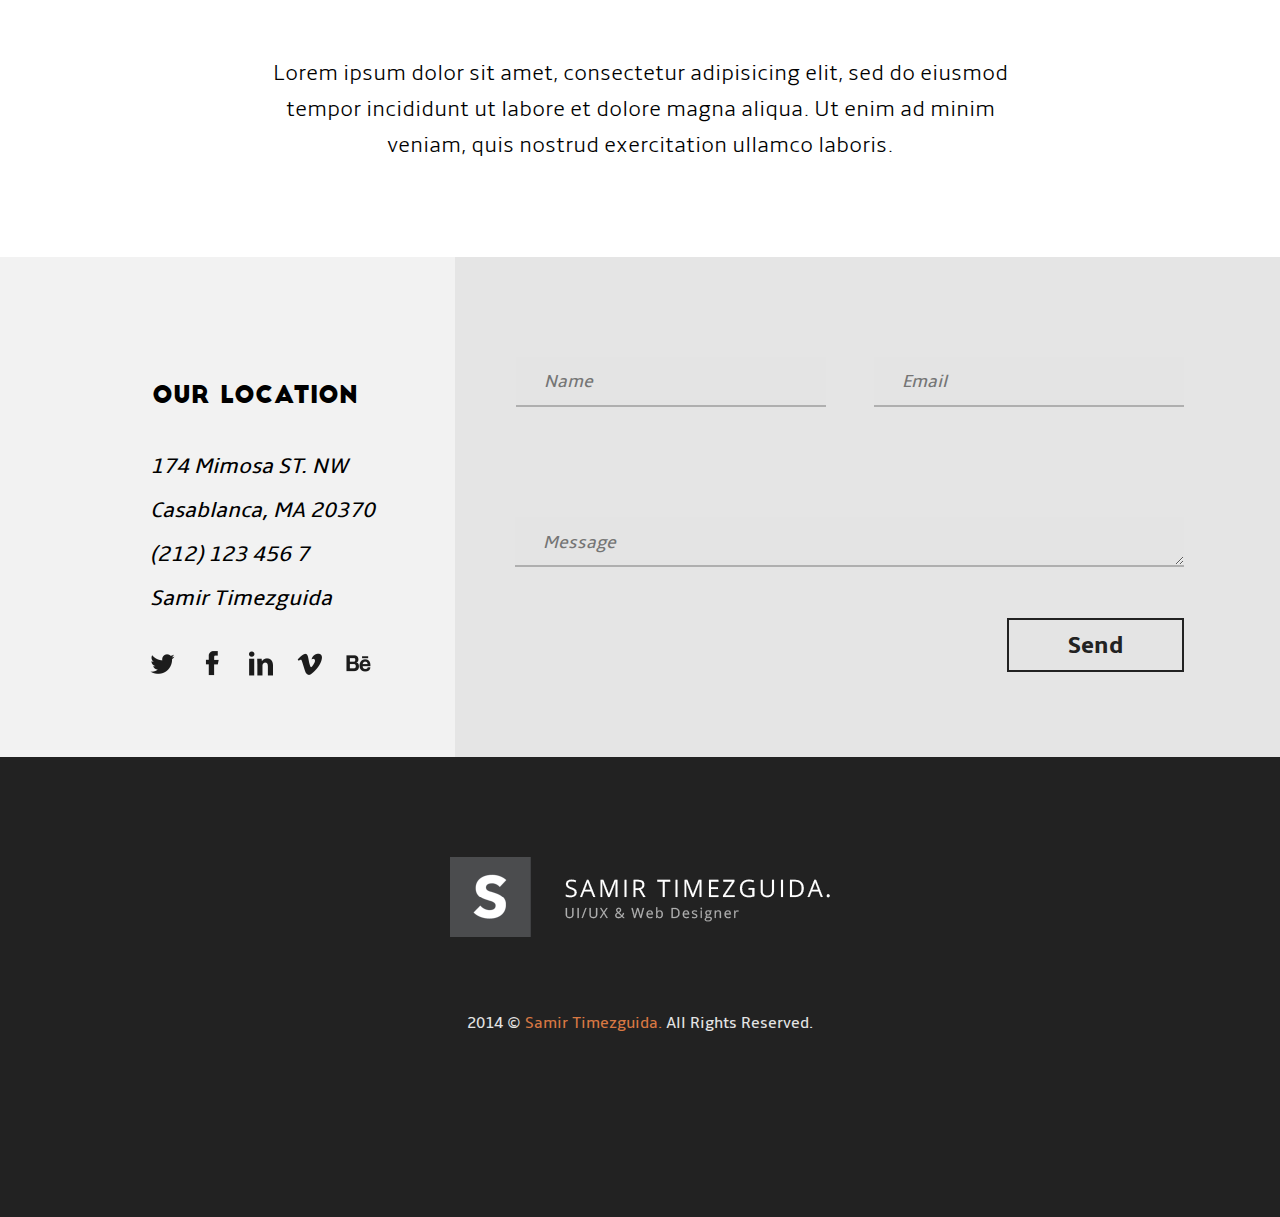
==== commit e2e678ac: "Add team section" ====
--- a/index.html
+++ b/index.html
@@ -119,21 +119,30 @@
       <h2>About us</h2>
       <hr>
       <p>Lorem ipsum dolor sit amet, consectetur adipisicing elit, sed do eiusmod tempor incididunt ut labore et dolore magna aliqua. Ut enim ad minim veniam, quis nostrud exercitation ullamco laboris.</p>
-      <div class="team john">
-        <h3>John</h3>
-        <p>CEO/Founder</p>
-      </div>
-      <div class="team susan">
-        <h3>Susan</h3>
-        <p>Designer</p>
-      </div>
-      <div class="team rachel">
-        <h3>Rachel</h3>
-        <p>Developer</p>
-      </div>
-      <div class="team hiring">
-        <h3>we are hiring</h3>
-        <a href="#">Apply</a>
+      <div class="team cf">
+        <div class="john">
+          <div class="worker">
+            <h3>John</h3>
+            <p>CEO/Founder</p>
+          </div>
+        </div>
+        <div class="susan">
+          <div class="worker">
+            <h3>Susan</h3>
+            <p>Designer</p>
+          </div>
+        </div>
+        <div class="rachel">
+          <div class="worker">
+            <h3>Rachel</h3>
+            <p>Developer</p>
+          </div>
+        </div>
+        <div class="hiring">
+          <h3>we are hiring</h3>
+          <hr>
+          <a href="#">Apply</a>
+        </div>
       </div>
     </div>
   </div>
--- a/style.css
+++ b/style.css
@@ -44,6 +44,14 @@
   font-family: big_johnregular;
 }
 
+h1 {
+  font-size: 48px;
+}
+
+h2 {
+  font-size: 30px;
+}
+
 hr {
   width: 86px;
   height: 0;
@@ -87,7 +95,6 @@
 
 .header h1 {
   padding-top: 235px;
-  font-size: 48px;
 }
 
 .header hr {
@@ -261,6 +268,97 @@
 .clients img {
   margin: 40px;
   width: 140px;
+}
+/*aboutUs*/
+
+.aboutUs h2 {
+  color: #222222;
+  padding-top: 120px;
+}
+
+.aboutUs hr {
+  margin: 75px auto;
+}
+
+.aboutUs hr+p {
+  width: 749px;
+  margin: auto;
+  margin-bottom: 70px;
+}
+.team {
+  padding-bottom: 80px;
+}
+.team div {
+  width: 270px;
+  height: 360px;
+  float: left;
+  margin-right: 30px;
+  color: #fff;
+  box-sizing: border-box;
+  background-repeat: no-repeat;
+  background-position: center;
+}
+.team div:hover {
+  opacity: 1;
+}
+.team div .worker {
+  display: none
+}
+
+.team div:hover .worker {
+  display: block;
+  border: 4px solid #000;
+}
+
+.team div:last-child {
+  margin-right: 0;
+}
+
+.team h3 {
+  font-size: 24px;
+  margin-top: 275px;
+}
+
+.team p {
+  font-family: amblebold;
+  font-size: 18px;
+  margin-top: -5px;
+}
+
+.john {
+  background: url(images/teamJohn.jpg);
+  opacity: .5;
+}
+
+.susan {
+  background: url(images/teamSusan.jpg);
+  opacity: .5;
+}
+
+.rachel {
+  background: url(images/teamRachel.jpg);
+  opacity: .5;
+}
+
+.hiring {
+  border: 1px solid #222;
+}
+.hiring h3 {
+  color: #222;
+  width: 110px;
+  margin: 90px auto 45px;
+  font-size: 24px
+}
+.hiring hr {
+  margin: 0 auto 50px;
+}
+.hiring a {
+  color: #222;
+  text-decoration: none;
+  font-family: amblebold;
+  font-size: 24px;
+  border: 3px solid #222;
+  padding: 12px 55px;
 }
 /*video*/
 
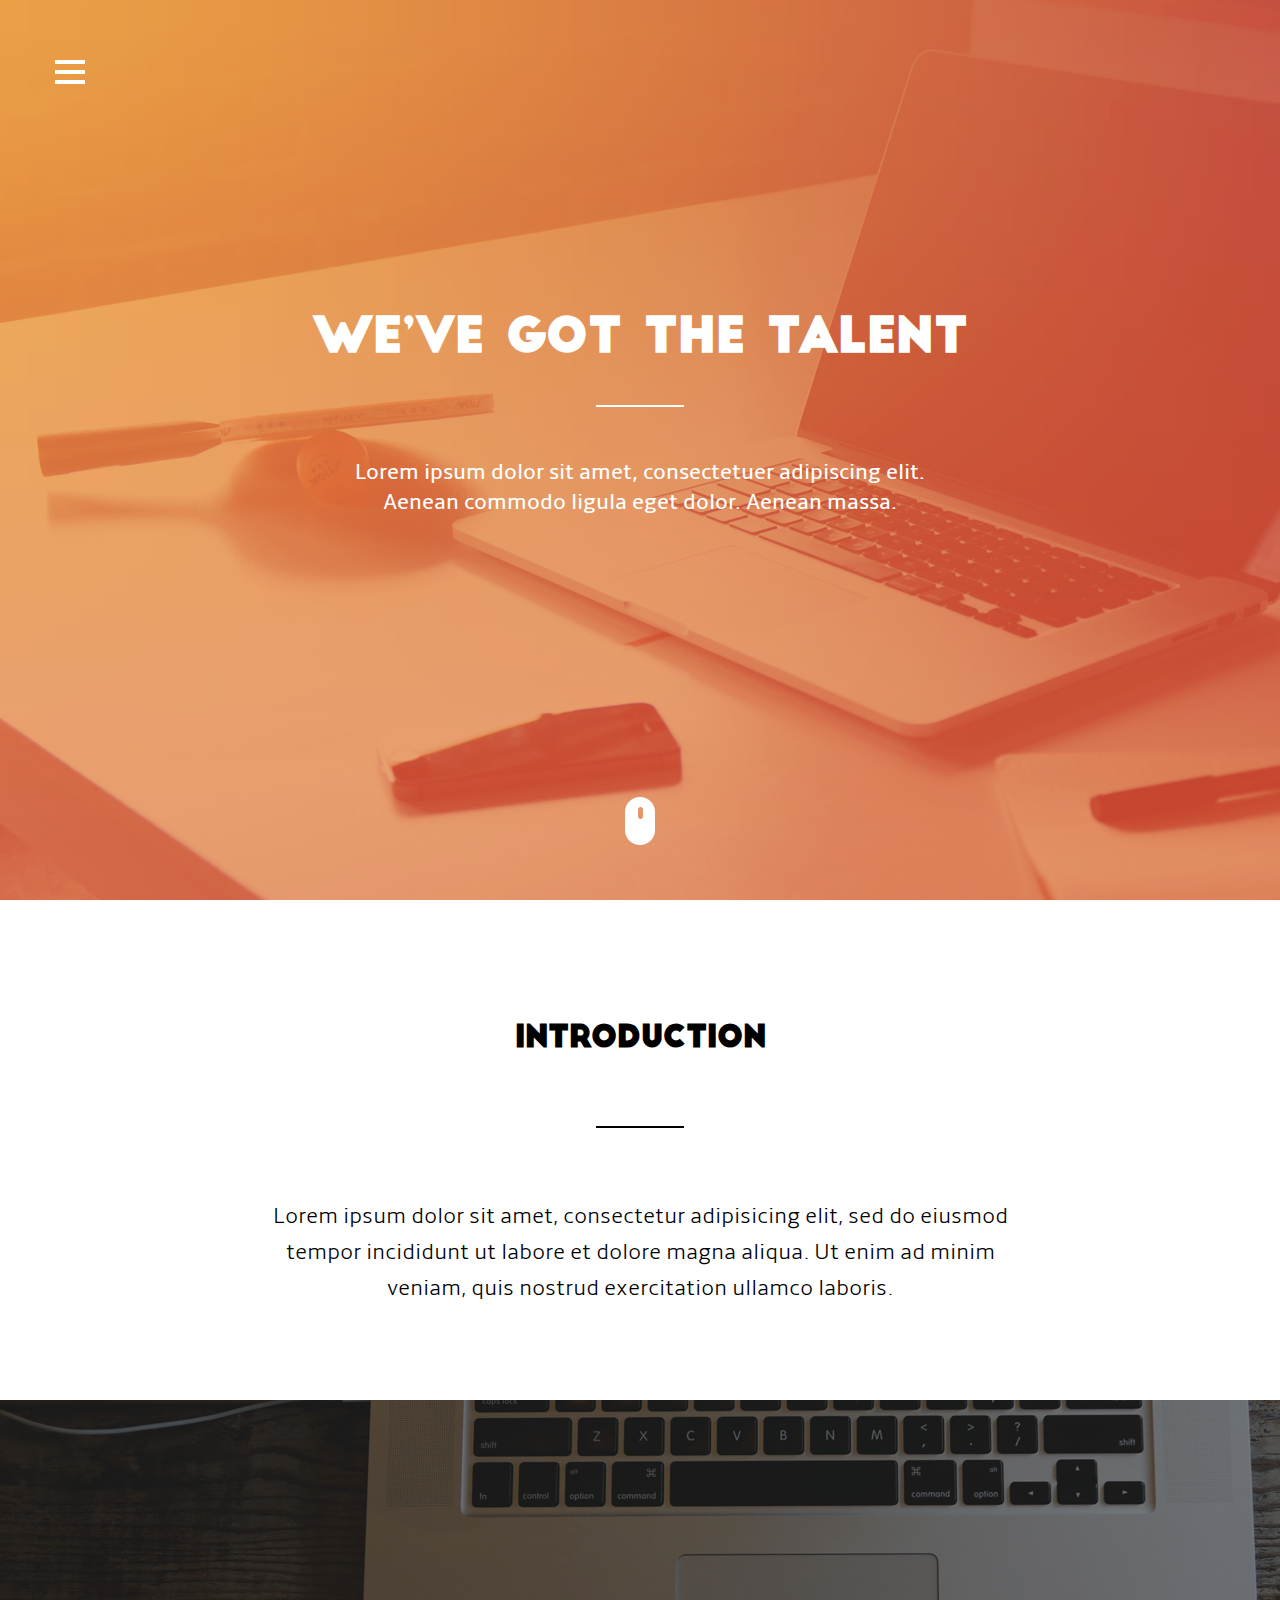
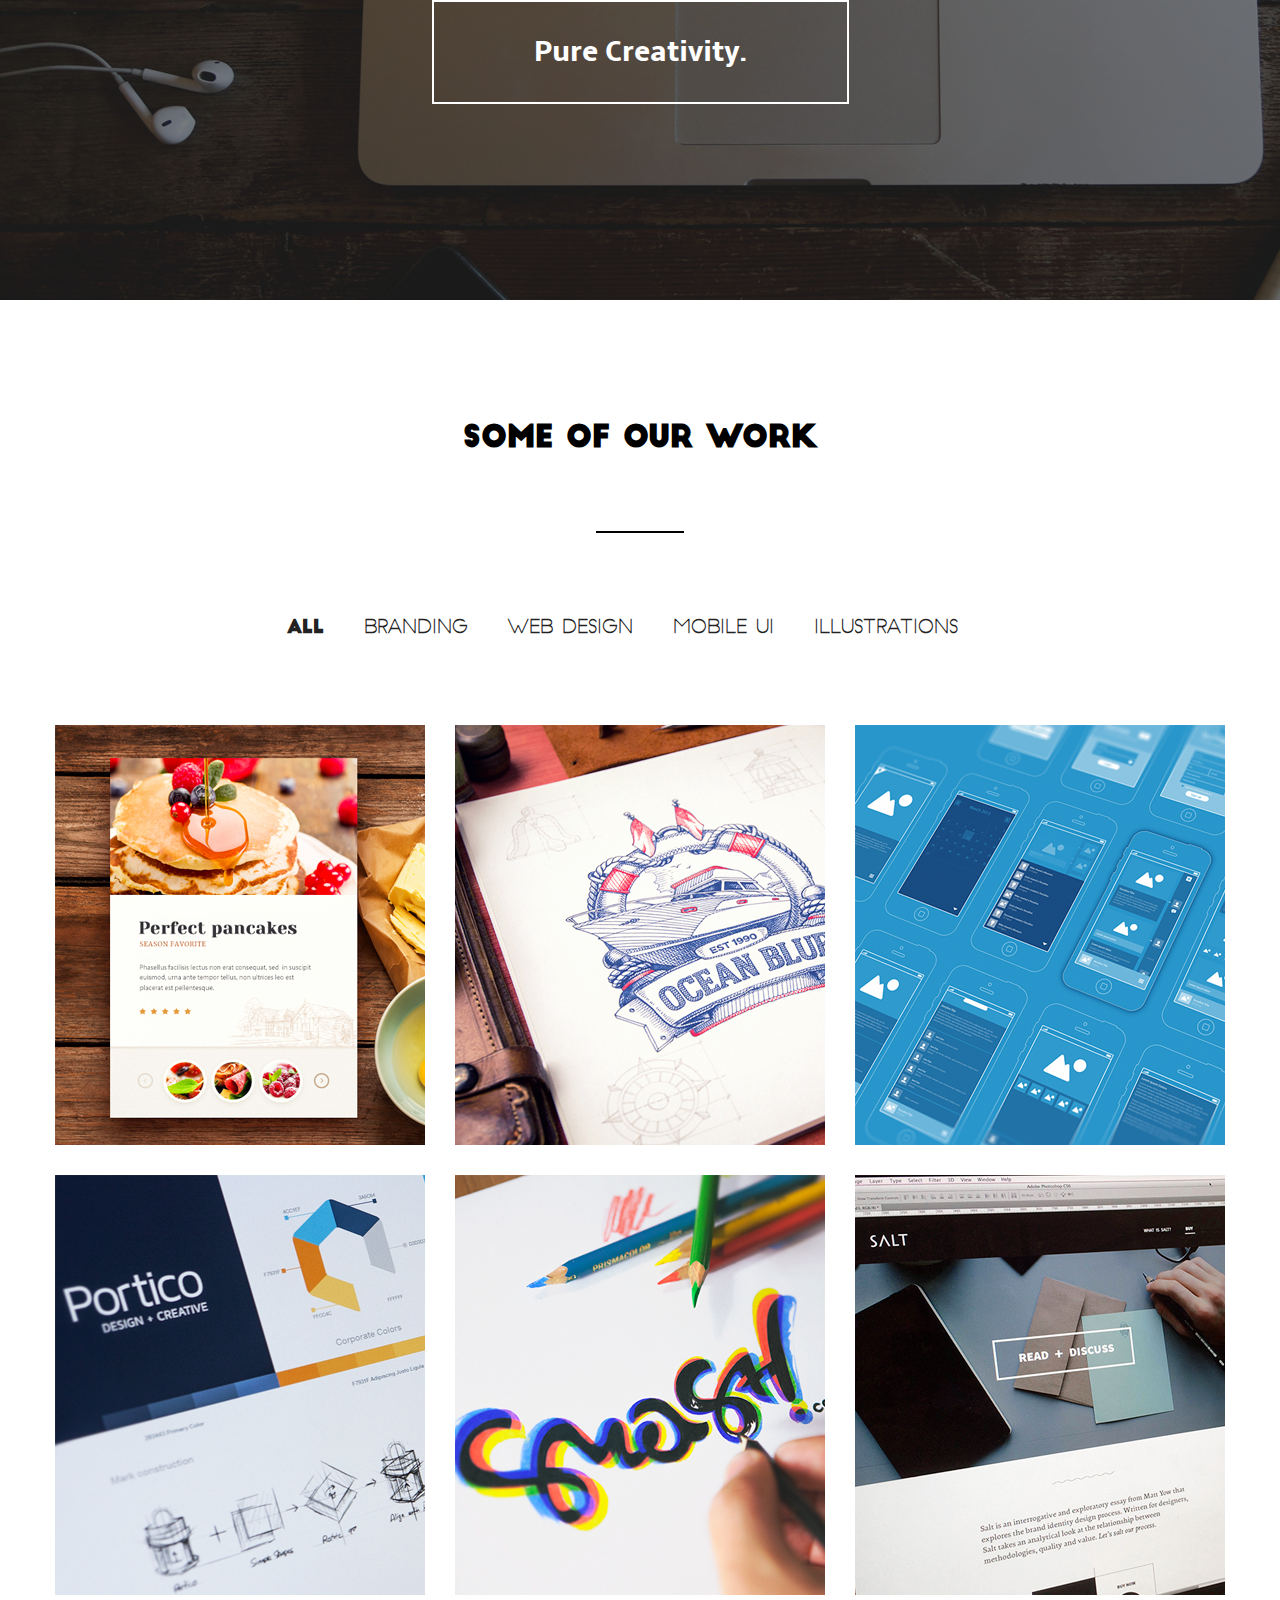
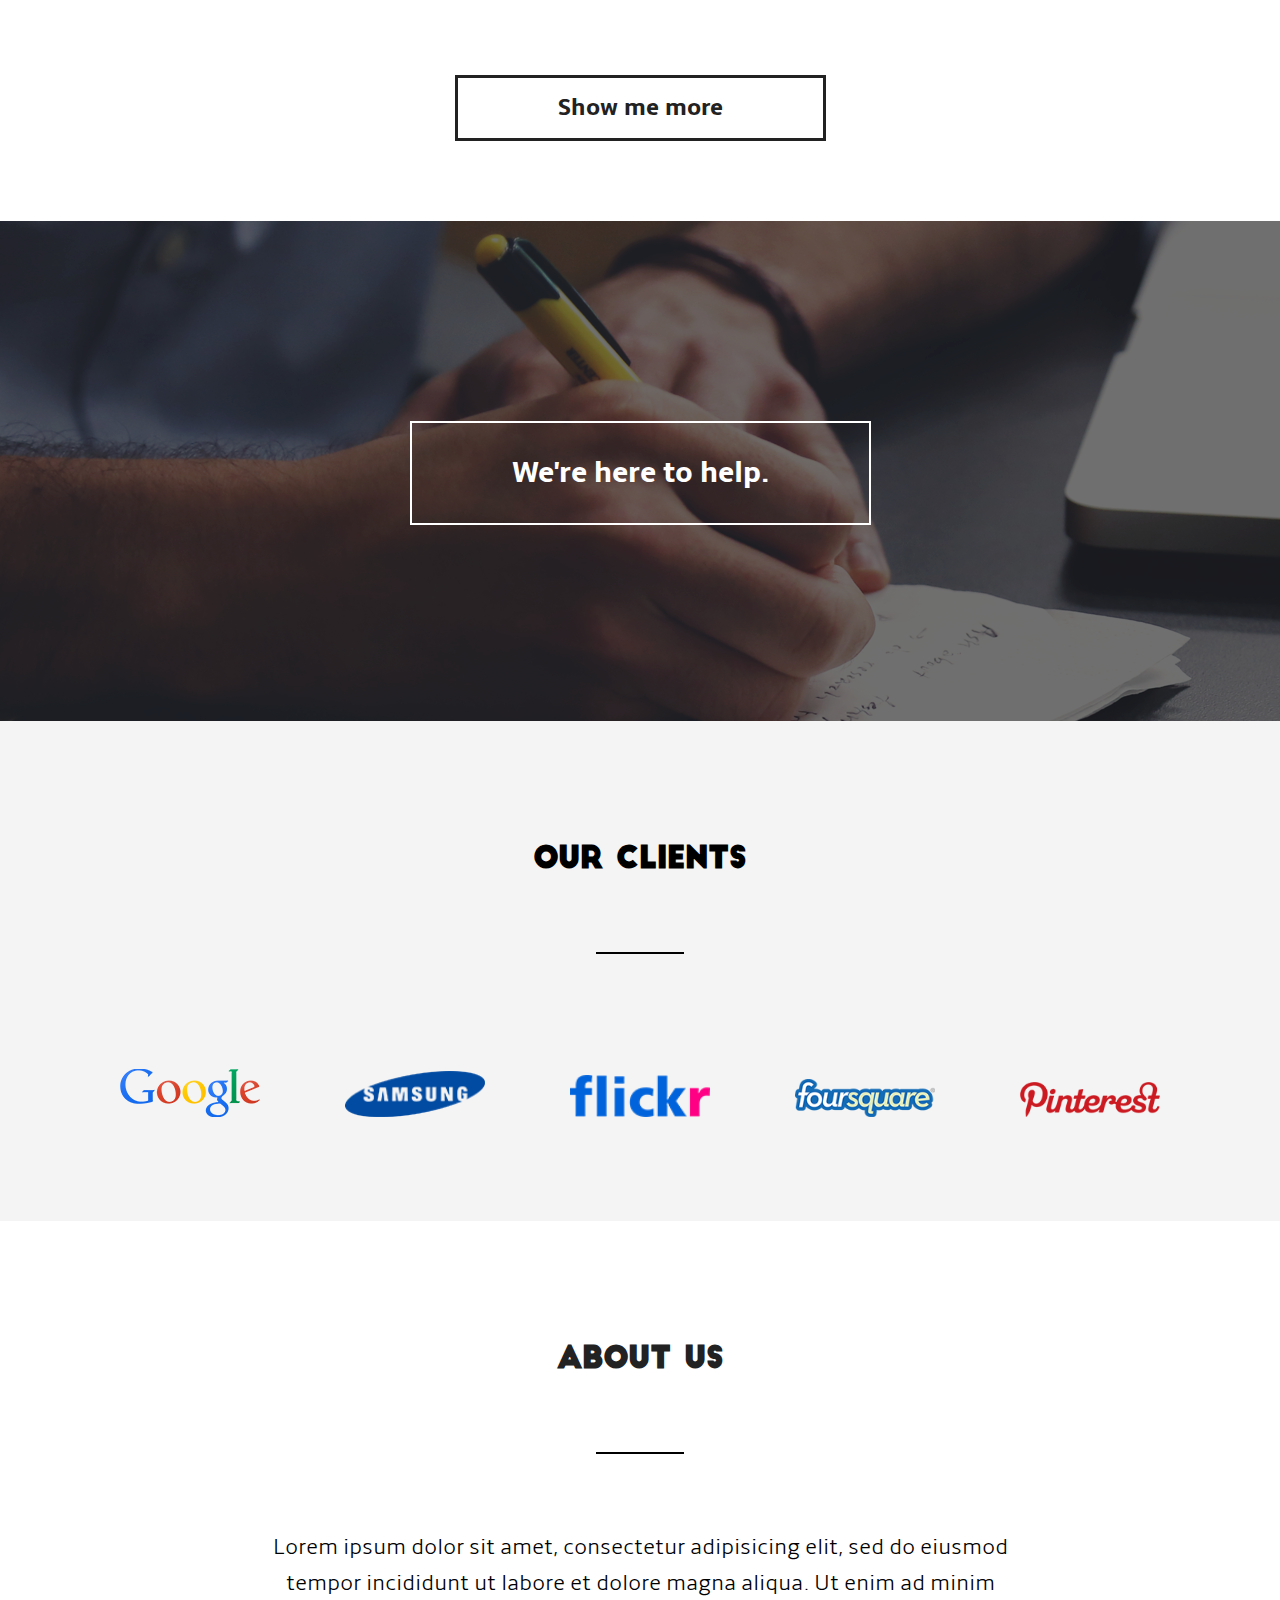
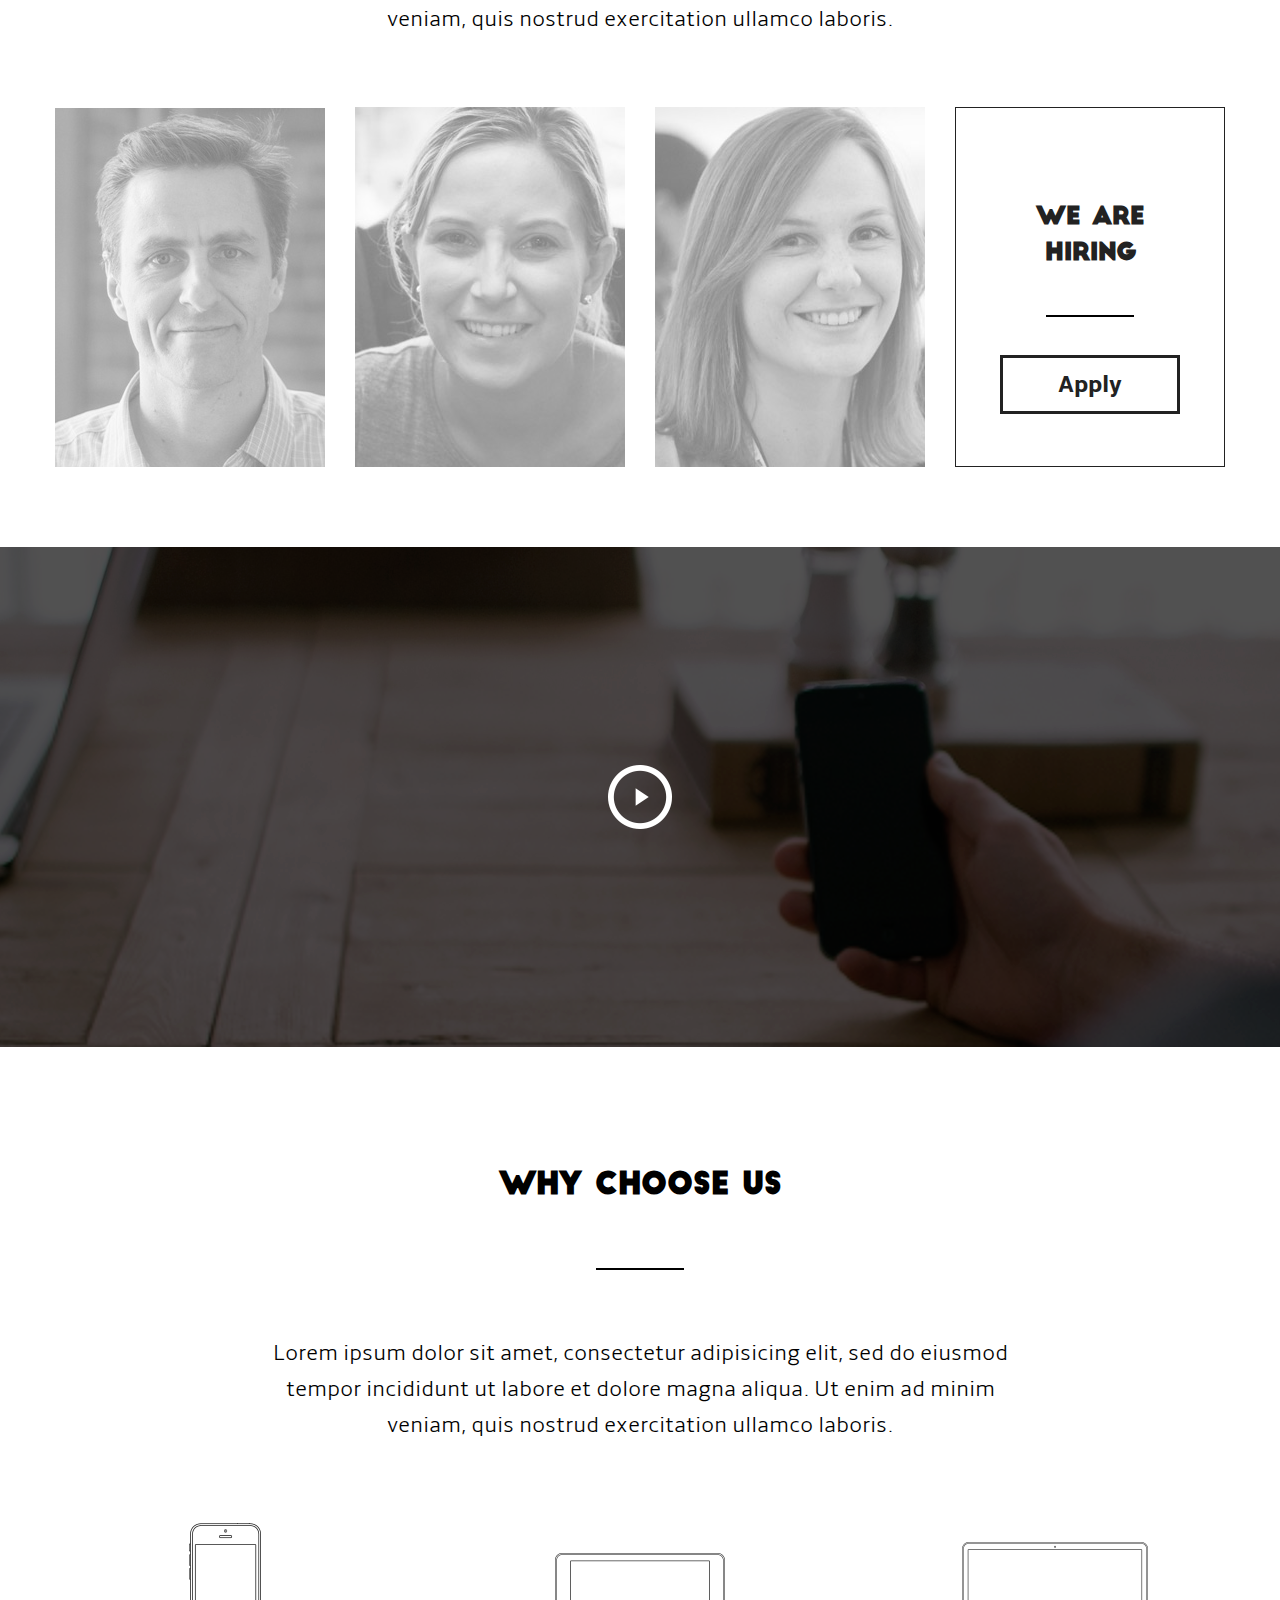
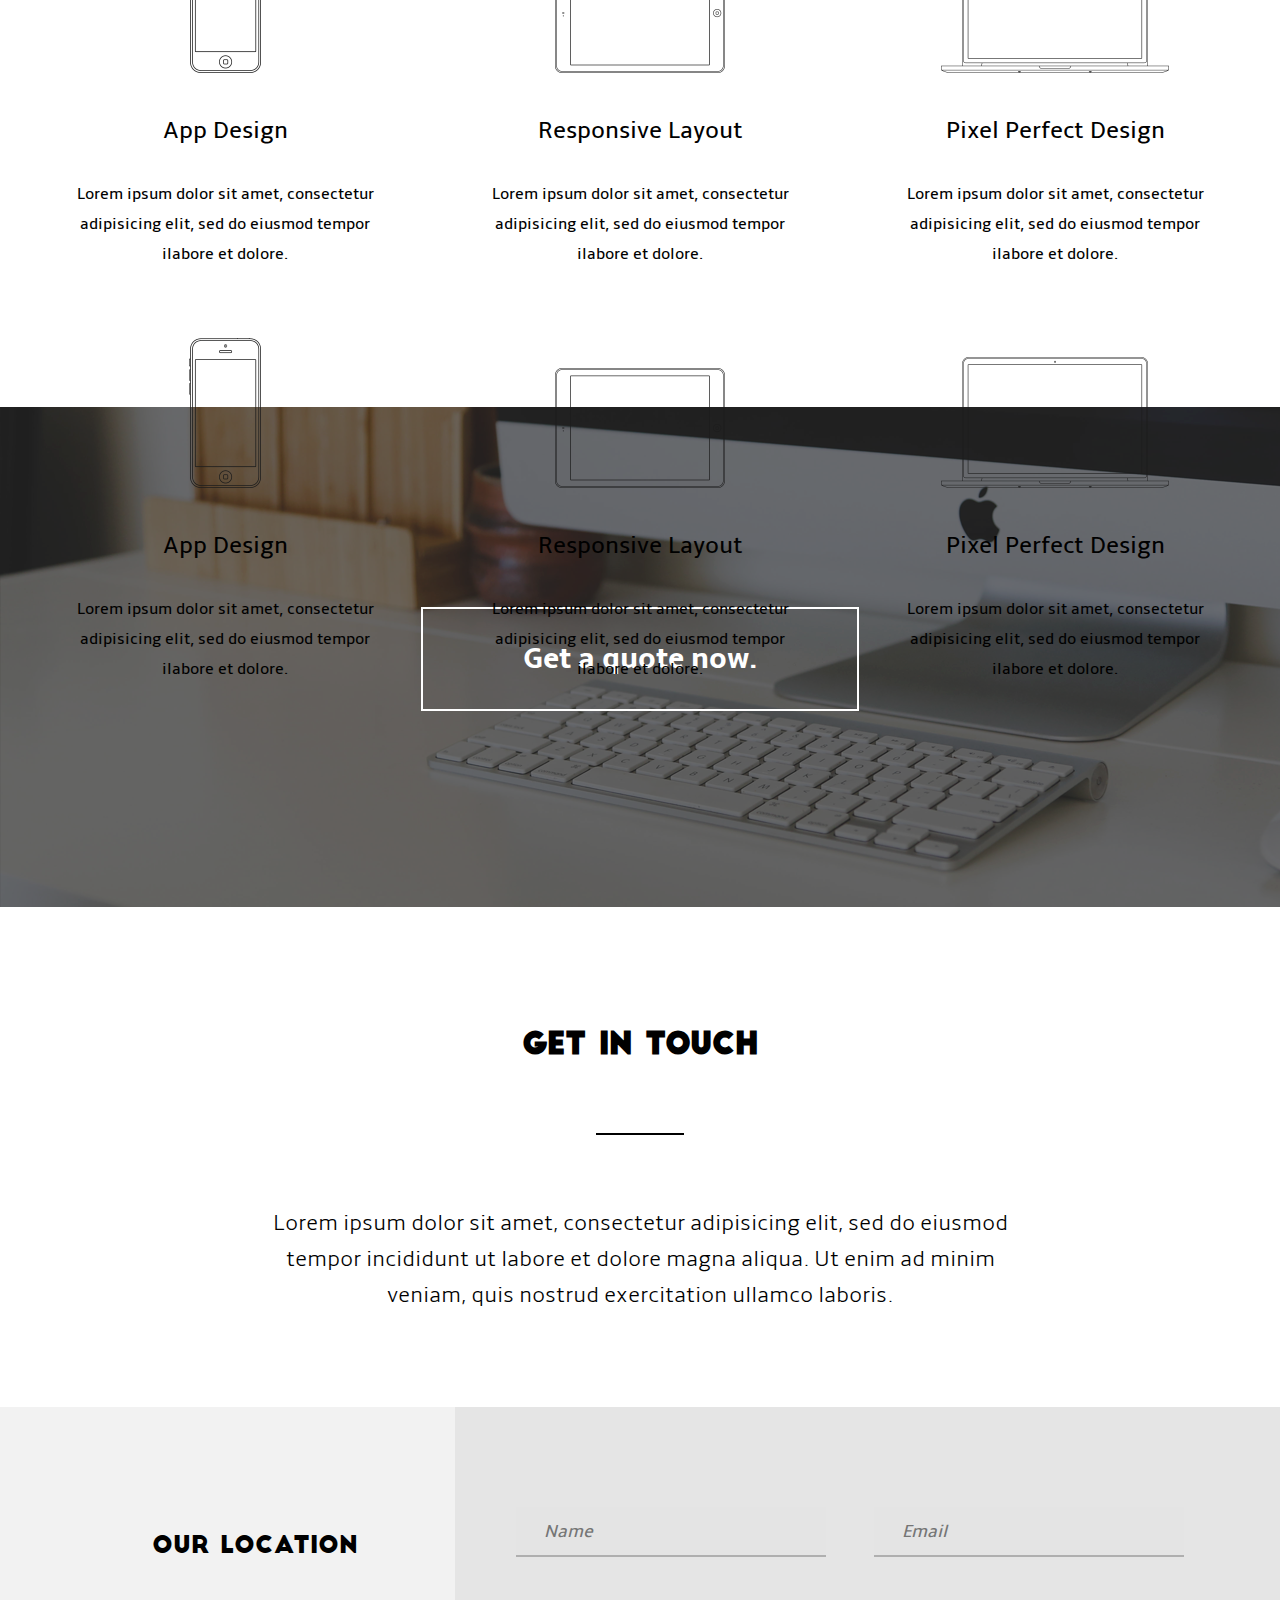
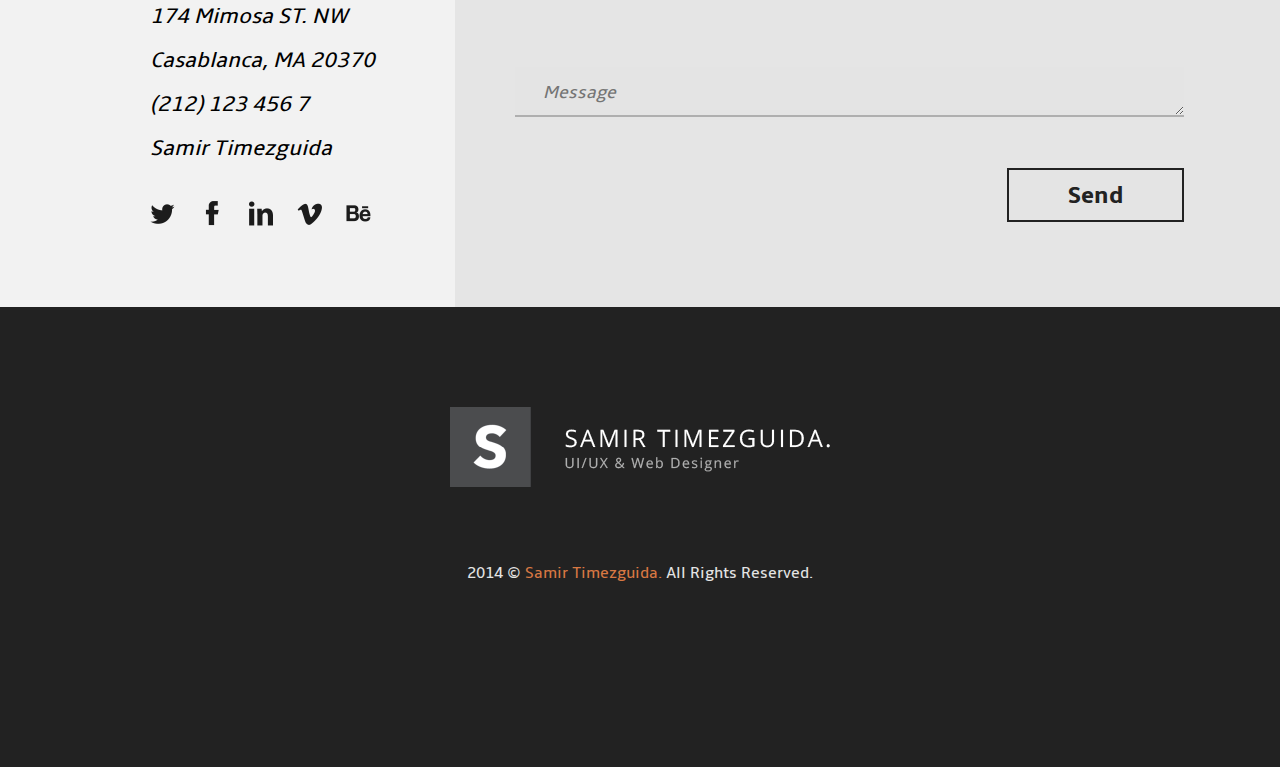
==== commit e688c5c2: "Add section 'why choose us' and unslider library" ====
--- a/index.html
+++ b/index.html
@@ -155,39 +155,40 @@
   <div class="chooseUs">
     <div class="container">
       <h2>Why choose us</h2>
-      <p>Lorem ipsum dolor sit amet, consectetur adipisicing elit, sed do eiusmod tempor incididunt ut labore et dolore magna aliqua. Ut enim ad minim veniam, quis nostrud exercitation ullamco laboris.</p>
-      <div class="banner">
+      <hr>
+      <p>Lorem ipsum dolor sit amet, consectetur adipisicing elit, sed do eiusmod tempor incididunt ut labore et dolore magna aliqua. Ut enim ad minim veniam, quis nostrud exercitation ullamco laboris.</p>
+      <div class="banner cf">
         <ul>
           <li>
-            <div>
-              <img src="images/iPhone-5c.png" alt="">
+            <div class="iphone5c">
+              <div></div>
               <h3>App Design</h3>
               <p>Lorem ipsum dolor sit amet, consectetur adipisicing elit, sed do eiusmod tempor ilabore et dolore.</p>
             </div>
-            <div>
-              <img src="images/iPad-Air.png" alt="">
+            <div class="ipadAir">
+              <div></div>
               <h3>Responsive Layout</h3>
               <p>Lorem ipsum dolor sit amet, consectetur adipisicing elit, sed do eiusmod tempor ilabore et dolore.</p>
             </div>
-            <div>
-              <img src="images/Macbook-Pro.png" alt="">
+            <div class="macbookPro">
+              <div></div>
               <h3>Pixel Perfect Design</h3>
               <p>Lorem ipsum dolor sit amet, consectetur adipisicing elit, sed do eiusmod tempor ilabore et dolore.</p>
             </div>
           </li>
           <li>
-            <div>
-              <img src="images/iPhone-5c.png" alt="">
+            <div class="iphone5c">
+              <div></div>
               <h3>App Design</h3>
               <p>Lorem ipsum dolor sit amet, consectetur adipisicing elit, sed do eiusmod tempor ilabore et dolore.</p>
             </div>
-            <div>
-              <img src="images/iPad-Air.png" alt="">
+            <div class="ipadAir">
+              <div></div>
               <h3>Responsive Layout</h3>
               <p>Lorem ipsum dolor sit amet, consectetur adipisicing elit, sed do eiusmod tempor ilabore et dolore.</p>
             </div>
-            <div>
-              <img src="images/Macbook-Pro.png" alt="">
+            <div class="macbookPro">
+              <div></div>
               <h3>Pixel Perfect Design</h3>
               <p>Lorem ipsum dolor sit amet, consectetur adipisicing elit, sed do eiusmod tempor ilabore et dolore.</p>
             </div>
@@ -241,6 +242,10 @@
     </div>
   </div>
 
+
+<script src="http://ajax.googleapis.com/ajax/libs/jquery/2.1.3/jquery.min.js"></script>
+<script src="http://unslider.com/unslider.min.js"></script>
+<script src="scrypt.js"></script>
 </body>
 
 </html>--- a/style.css
+++ b/style.css
@@ -285,9 +285,11 @@
   margin: auto;
   margin-bottom: 70px;
 }
+
 .team {
   padding-bottom: 80px;
 }
+
 .team div {
   width: 270px;
   height: 360px;
@@ -298,9 +300,11 @@
   background-repeat: no-repeat;
   background-position: center;
 }
+
 .team div:hover {
   opacity: 1;
 }
+
 .team div .worker {
   display: none
 }
@@ -343,15 +347,18 @@
 .hiring {
   border: 1px solid #222;
 }
+
 .hiring h3 {
   color: #222;
   width: 110px;
   margin: 90px auto 45px;
   font-size: 24px
 }
+
 .hiring hr {
   margin: 0 auto 50px;
 }
+
 .hiring a {
   color: #222;
   text-decoration: none;
@@ -370,6 +377,105 @@
 .video img {
   display: inline-block;
   margin-top: 218px;
+}
+/*chooseUs*/
+
+.chooseUs {
+  height: 960px;
+}
+
+.chooseUs h2 {
+  padding-top: 120px;
+}
+
+.chooseUs hr {
+  margin: 65px auto;
+}
+
+.chooseUs hr+p {
+  width: 742px;
+  margin: auto;
+}
+
+.banner {
+  position: relative;
+  overflow: auto;
+  margin-top: 80px;
+}
+
+.banner ul {
+  list-style: none;
+}
+
+.banner ul li {
+  float: left;
+}
+
+.banner li>div {
+  width: 340px;
+  height: 340px;
+  float: left;
+  margin-right: 75px;
+  padding-bottom: 75px;
+}
+
+.banner li>div:last-child {
+  margin-right: 0;
+}
+
+.banner div h3 {
+  padding: 40px 0 30px;
+  font-family: ambleregular;
+  font-size: 24px;
+  font-weight: 400;
+}
+
+.banner div p {
+  font-family: ambleregular;
+  font-size: 16px;
+  line-height: 30px;
+}
+
+.banner div div {
+  height: 150px;
+  background-position: center bottom;
+  background-repeat: no-repeat;
+}
+
+.iphone5c div {
+  background-image: url(images/iPhone-5c.png);
+}
+
+.ipadAir div {
+  background-image: url(images/iPad-Air.png);
+}
+
+.macbookPro div {
+  background-image: url(images/Macbook-Pro.png);
+}
+.dots {
+  position: absolute;
+  left: 0;
+  right: 35px;
+  bottom: -40px;
+  text-align: center;
+}
+
+.dots li {
+  display: inline-block;
+  width: 12px;
+  height: 12px;
+  margin: 0 4px;
+  text-indent: -999em;
+  border: 0;
+  background-color: #d5d5d5;
+  border-radius: 50%;
+  cursor: pointer;
+}
+
+.dots li.active {
+  background: #d87843;
+  opacity: 1;
 }
 /*quoteNow*/
 
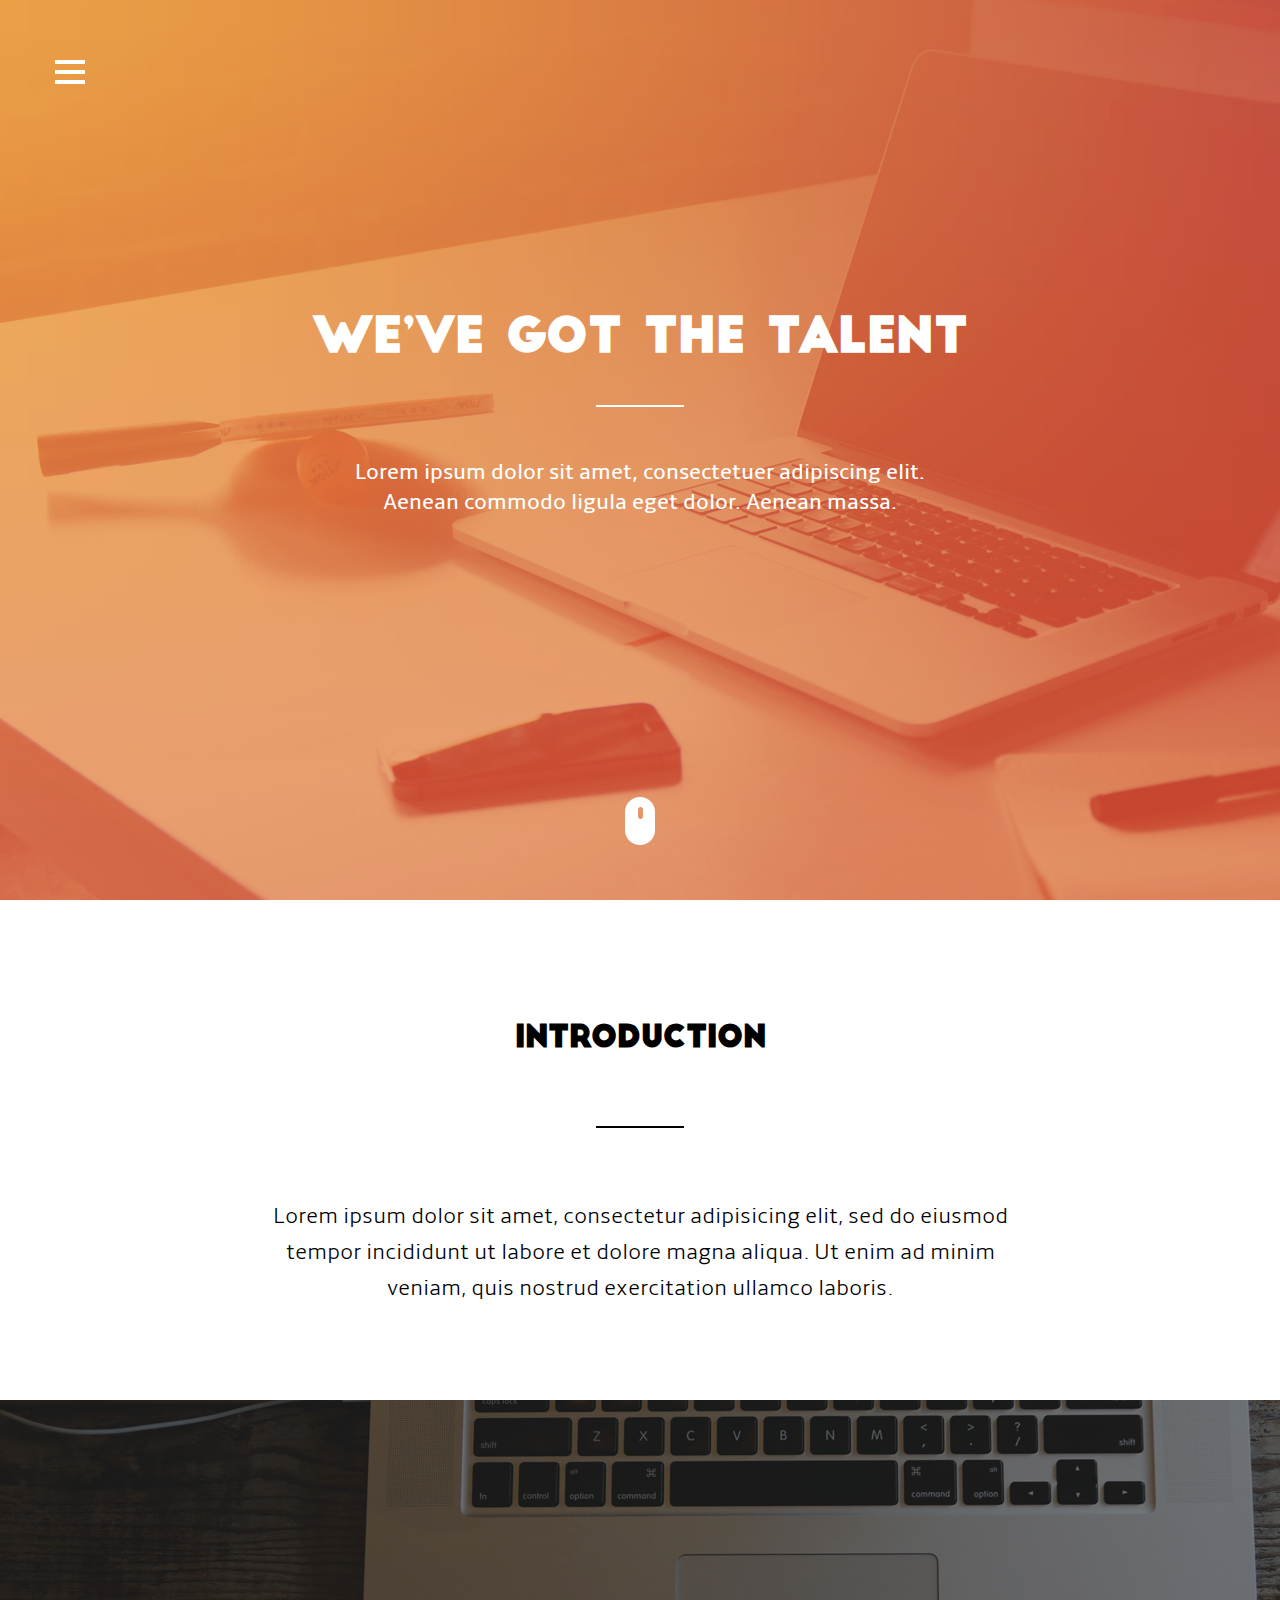
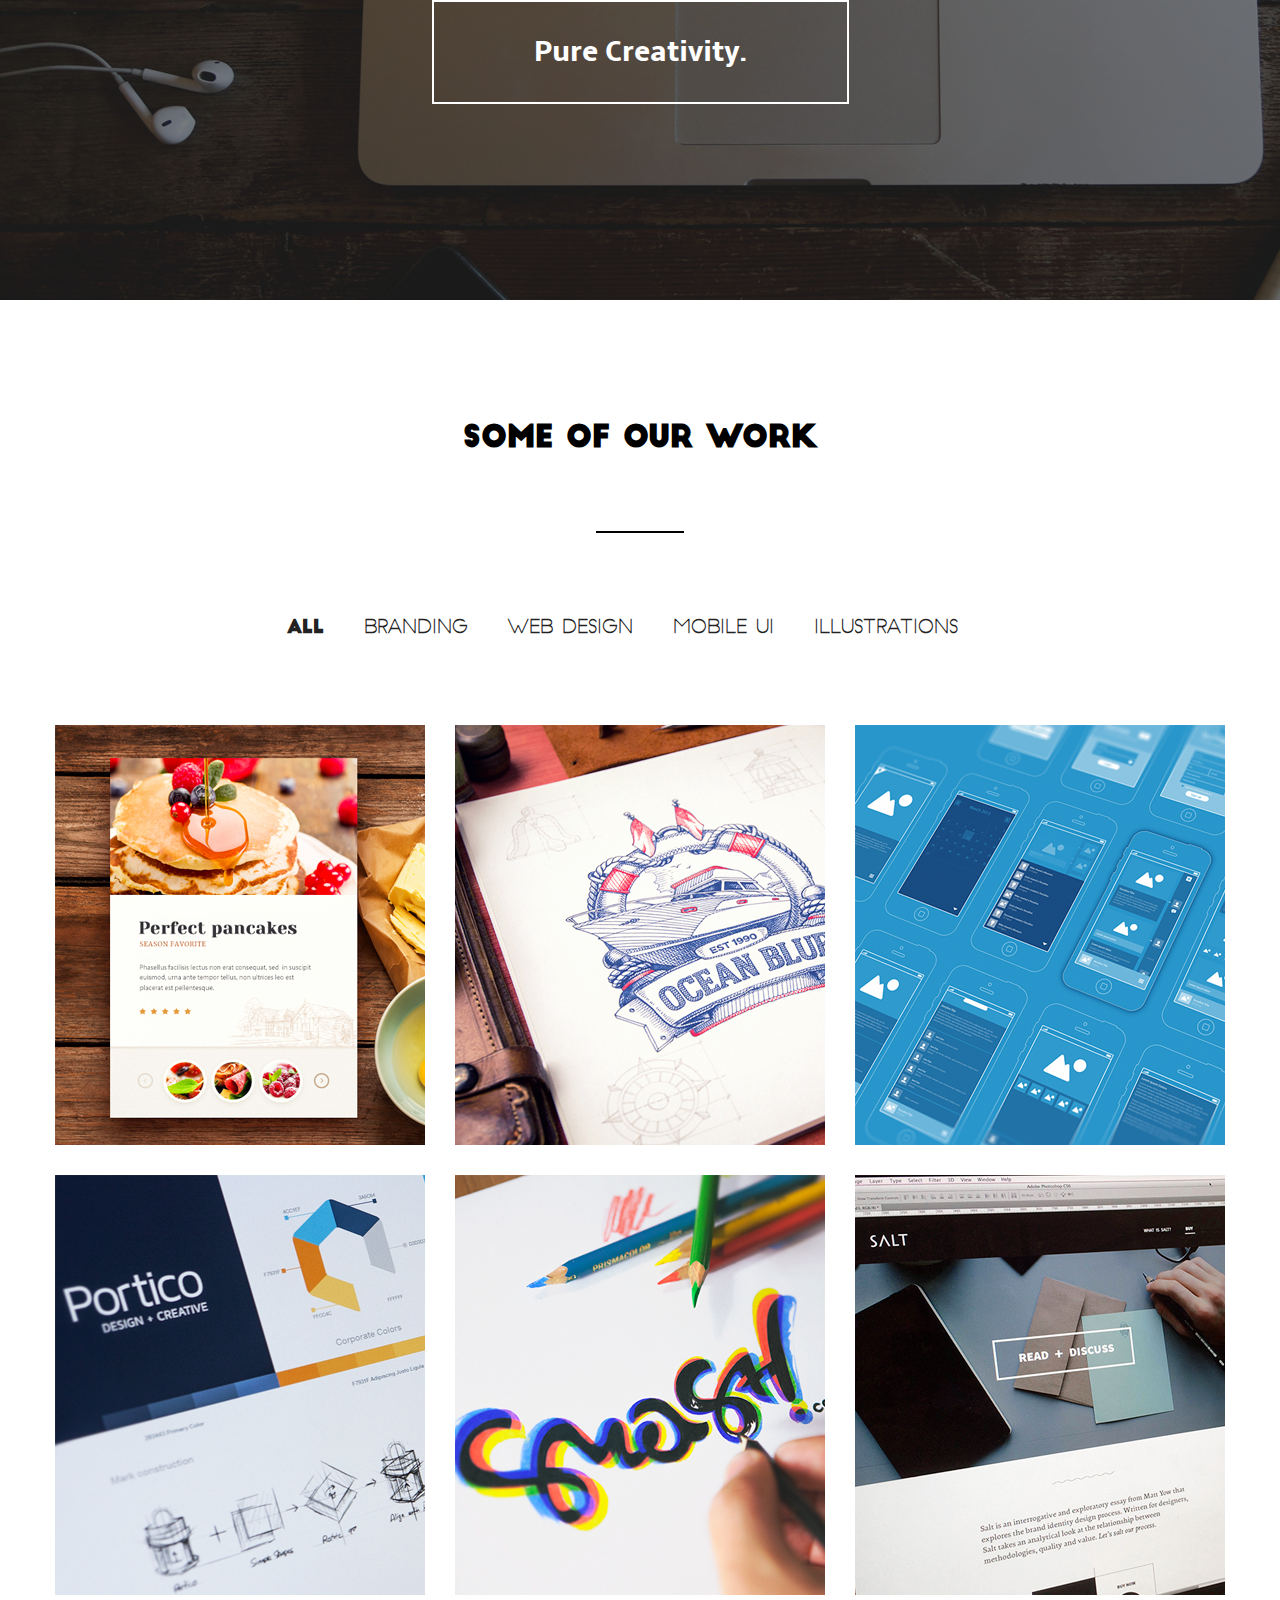
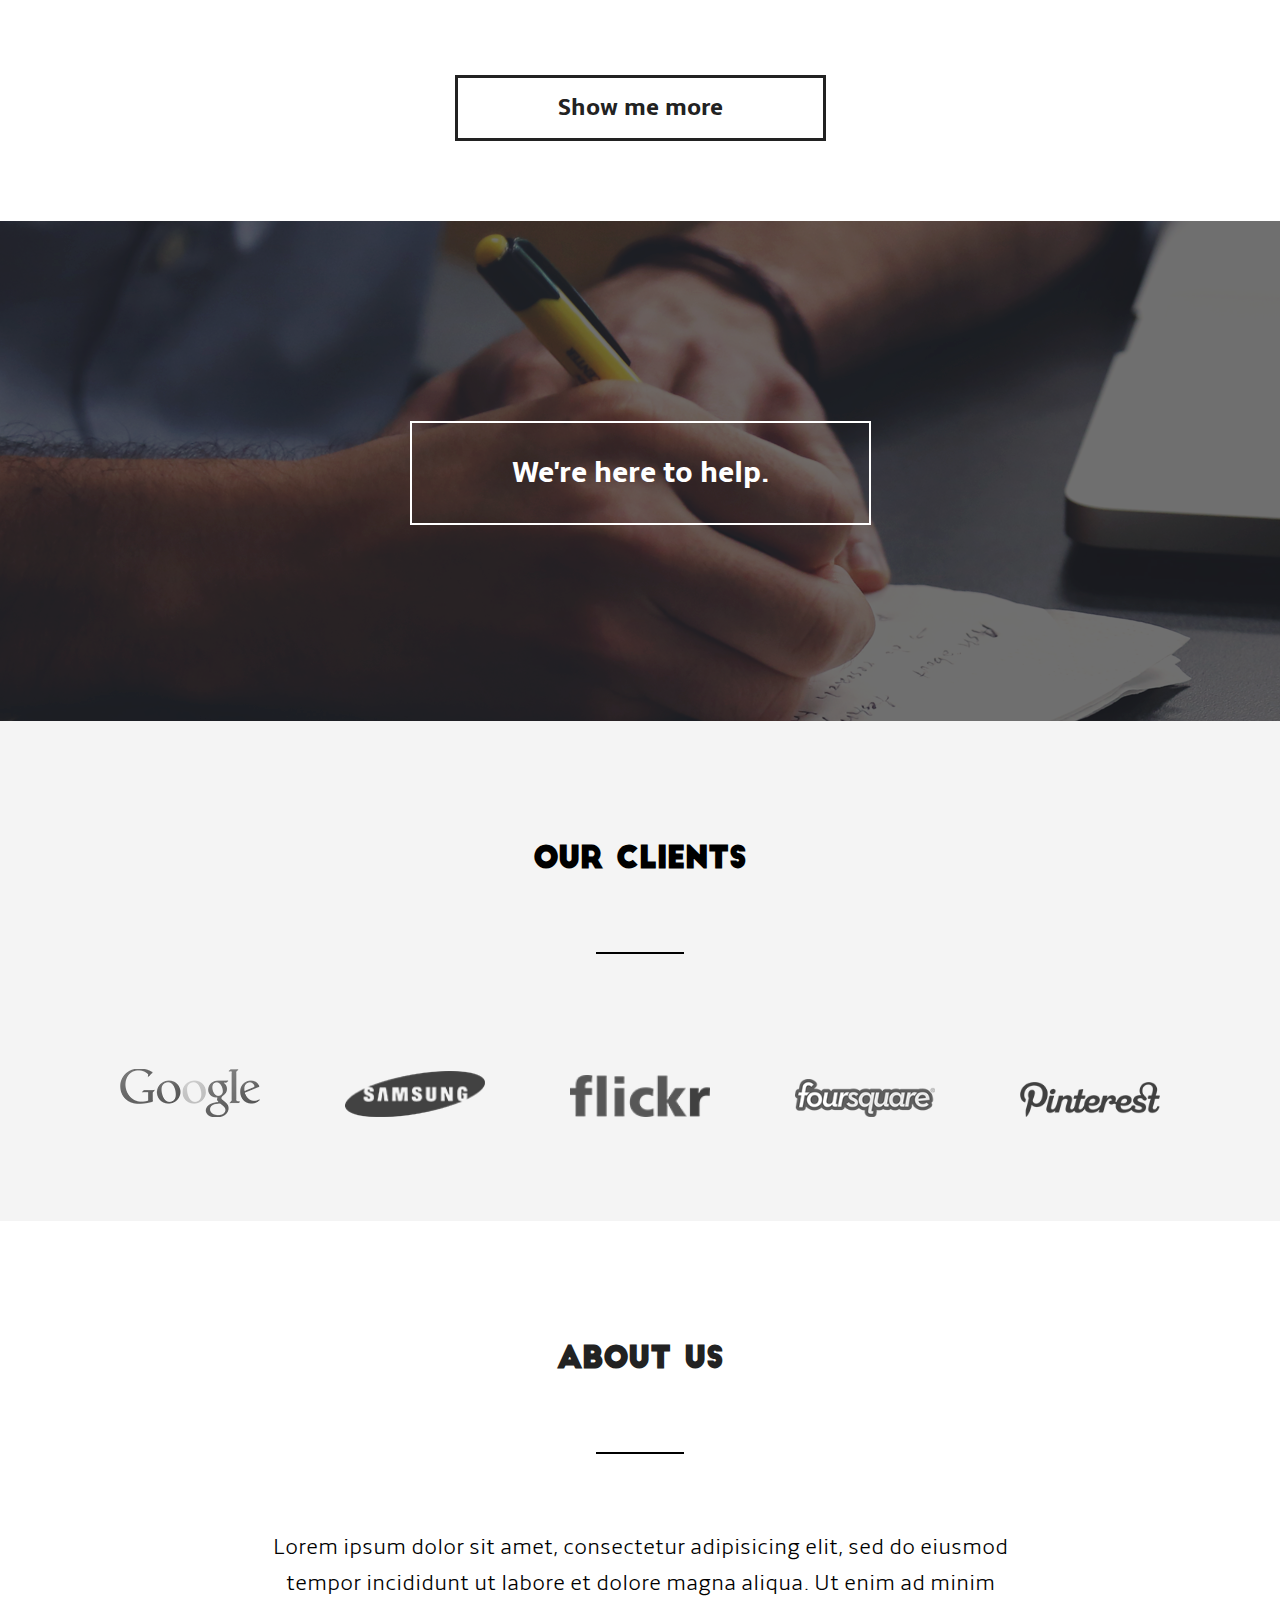
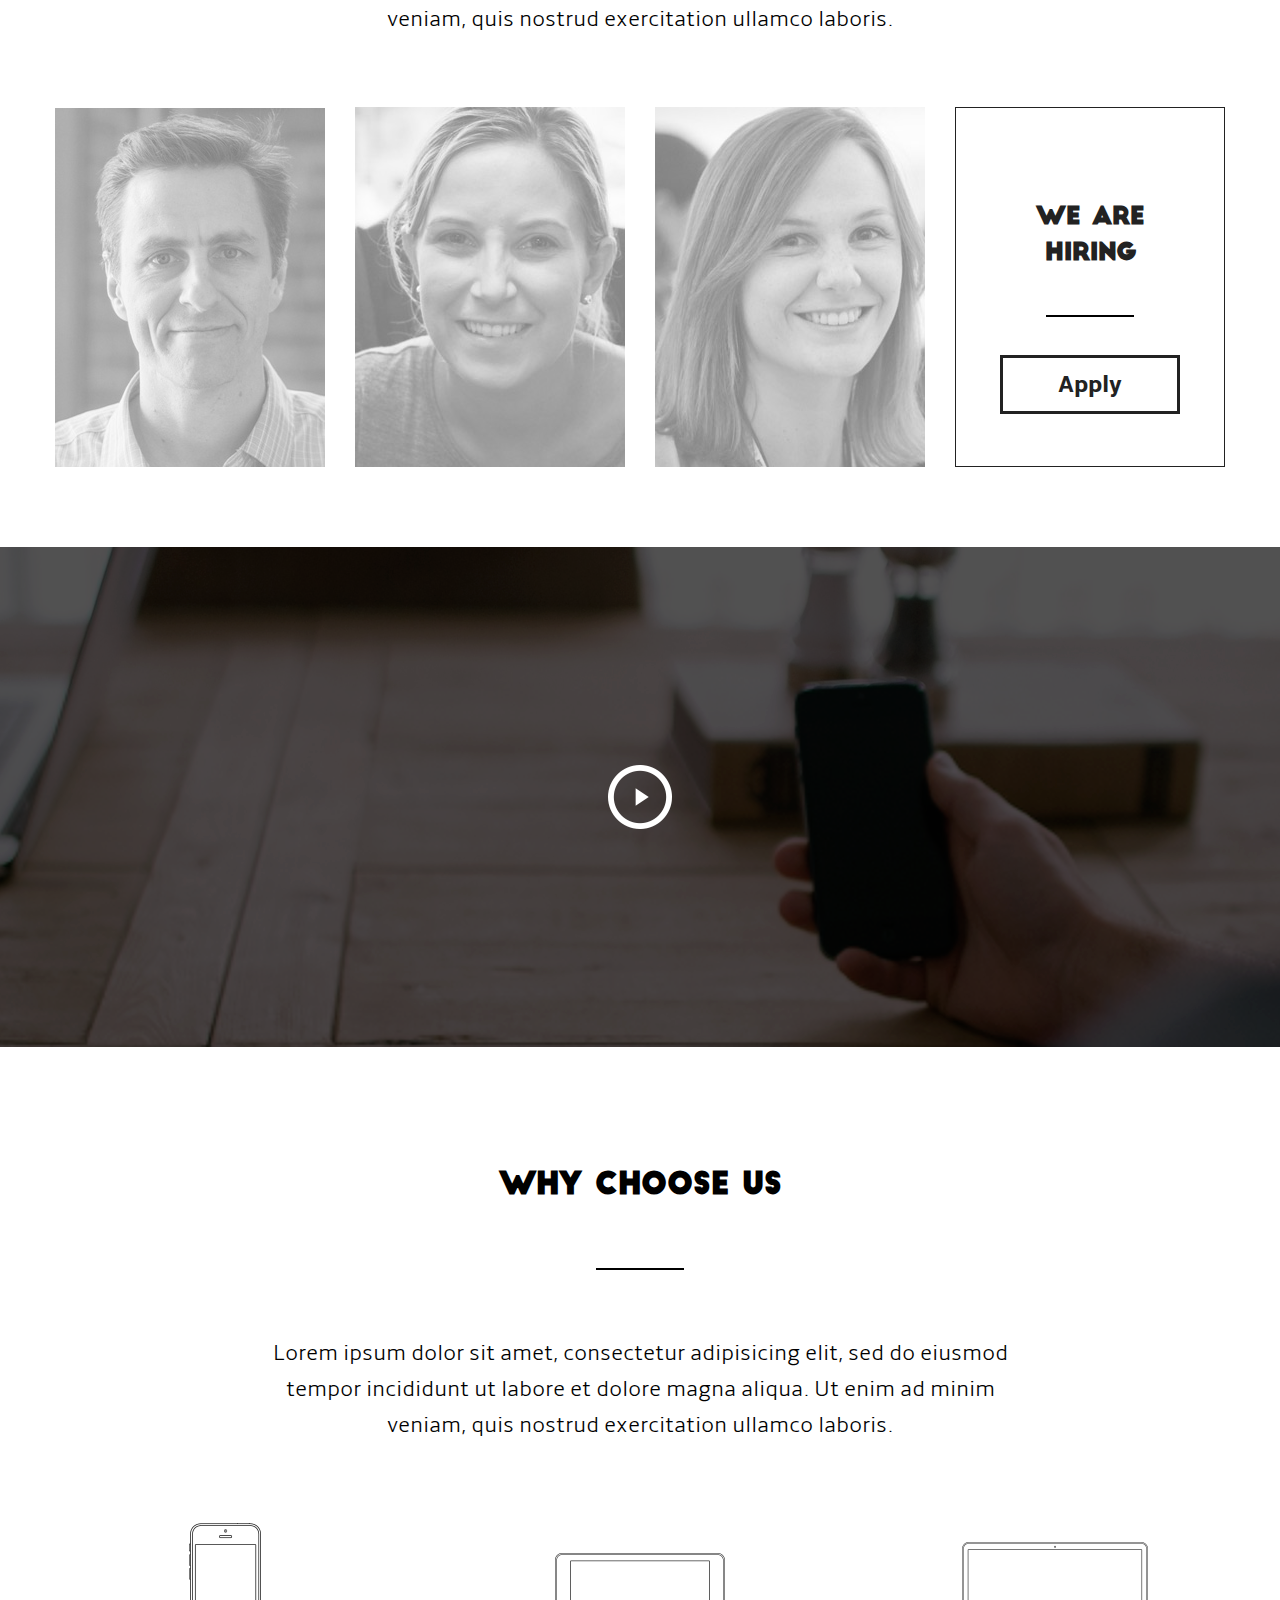
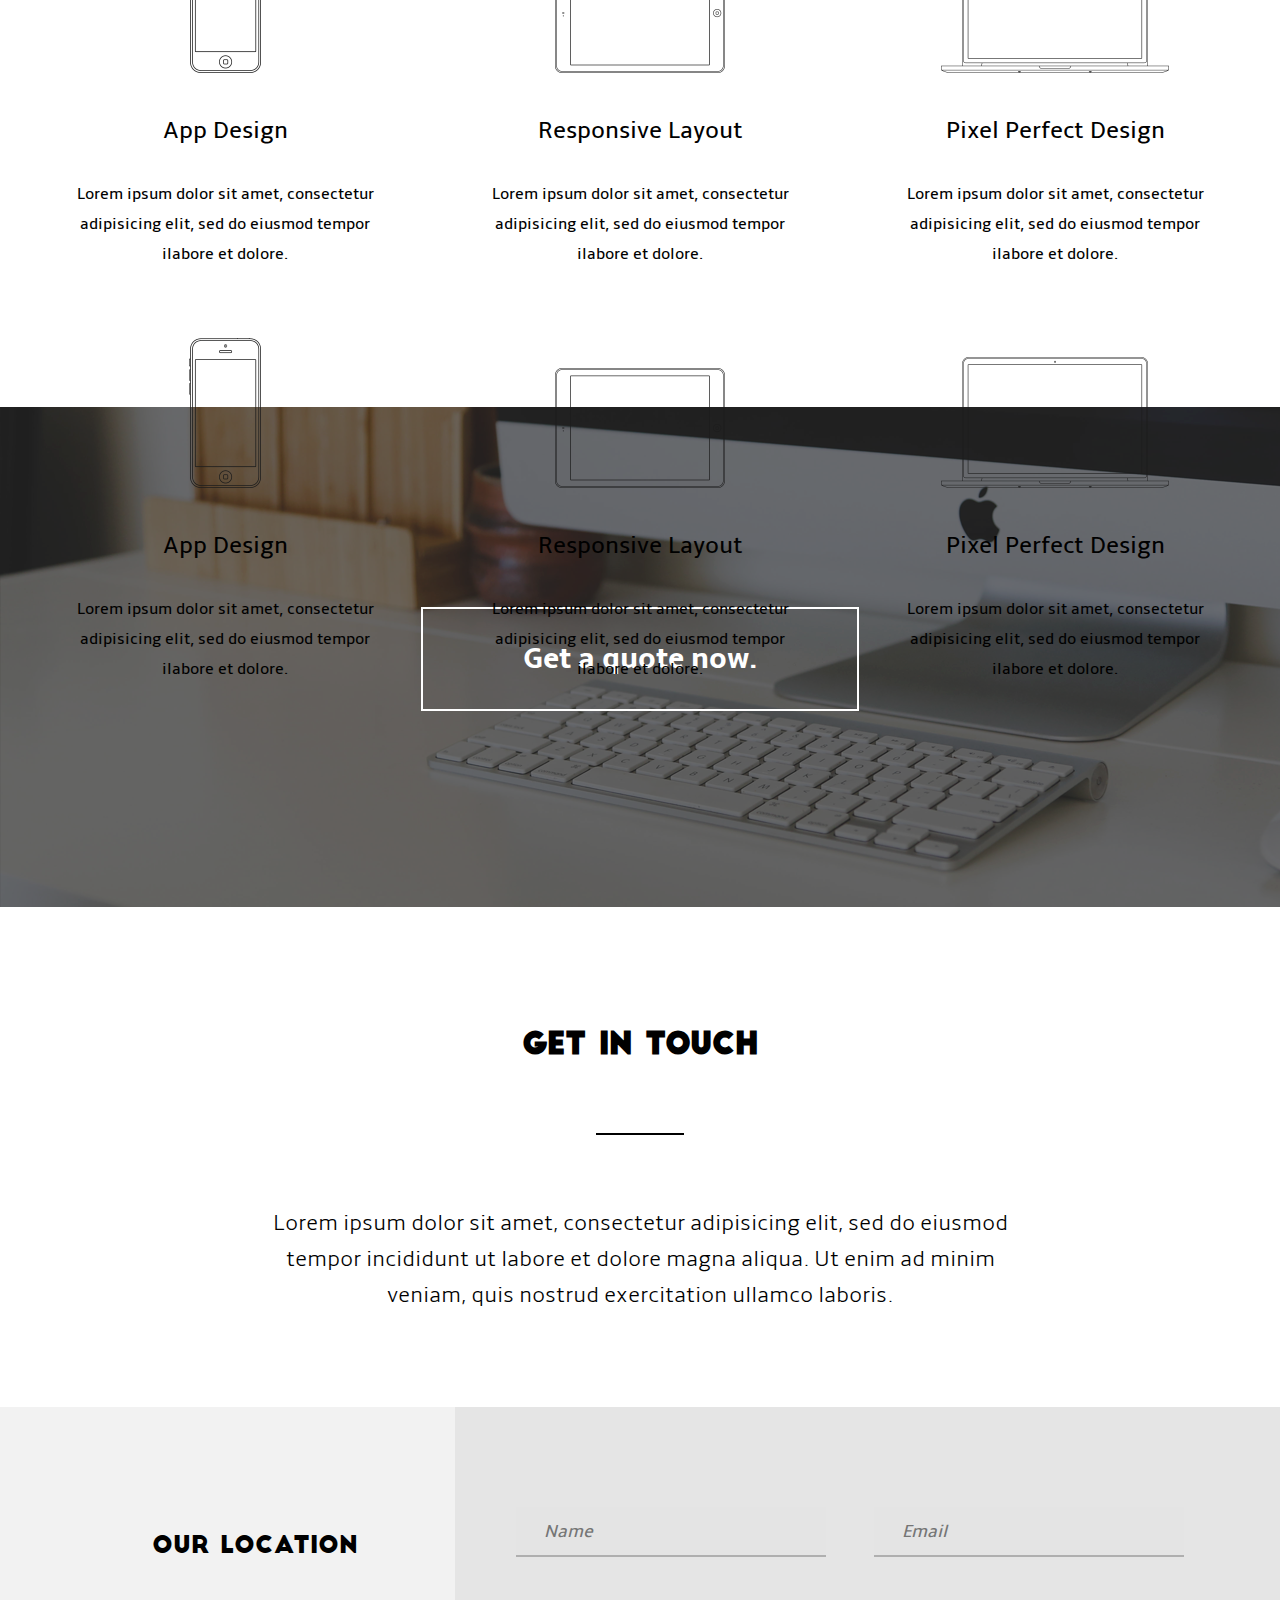
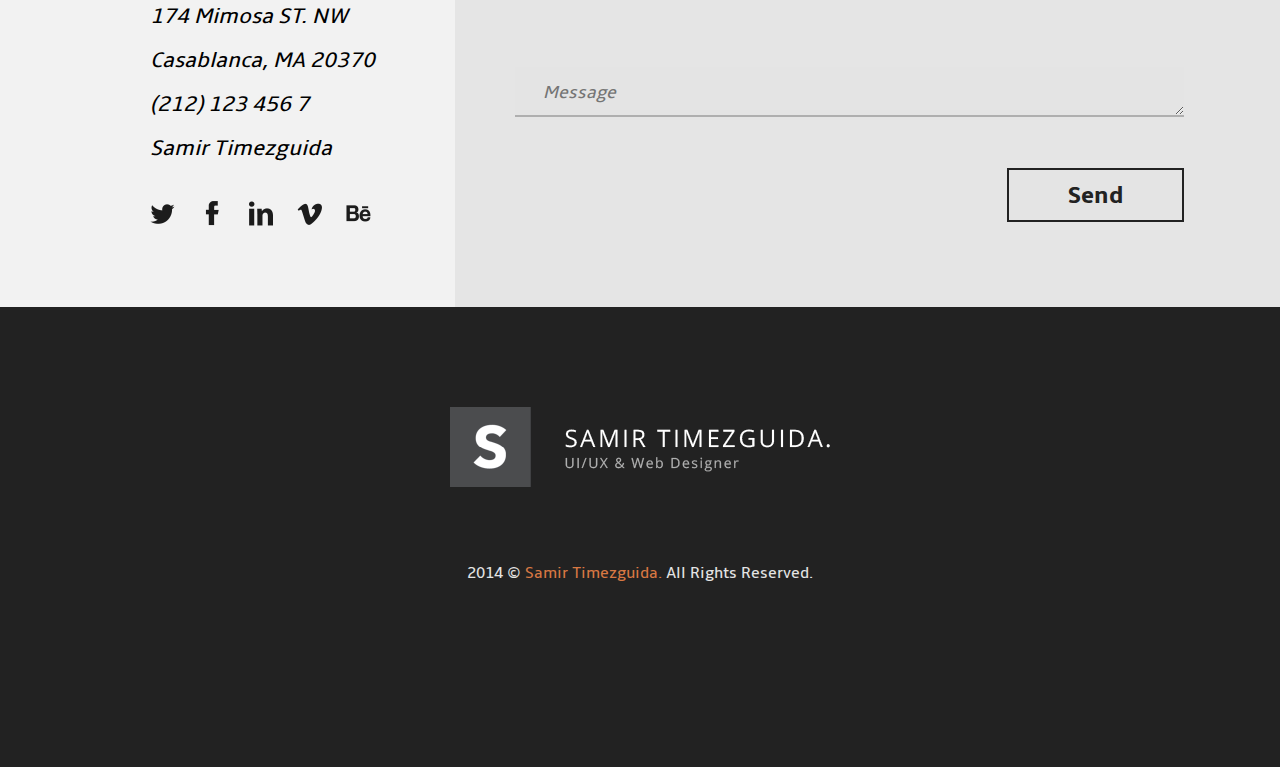
==== commit 51f0f5ee: "Add interactivity into portfolio menu" ====
--- a/index.html
+++ b/index.html
@@ -40,54 +40,54 @@
       <h2>Some of our work</h2>
       <hr>
       <ul>
-        <li><a class="active" href="#">All</a>
-        </li>
-        <li><a href="#">Branding</a>
-        </li>
-        <li><a href="#">Web Design</a>
-        </li>
-        <li><a href="#">Mobile Ui</a>
-        </li>
-        <li><a href="#">Illustrations</a>
+        <li><div class="btn-all active" href="">All</div>
+        </li>
+        <li><div class="btn-brand" href="#">Branding</div>
+        </li>
+        <li><div class="btn-web" href="#">Web Design</div>
+        </li>
+        <li><div class="btn-ui" href="#">Mobile Ui</div>
+        </li>
+        <li><div class="btn-pic" href="#">Illustrations</div>
         </li>
       </ul>
       <div class="work cf">
-        <div class="work1 illustrations">
+        <div class="work1 illustrations selected">
           <div class="description">
             <h3>Illustrations</h3>
             <p>Perect pancakes</p>
             <hr>
           </div>
         </div>
-        <div class="work2 branding">
+        <div class="work2 branding selected">
           <div class="description">
             <h3>Branding</h3>
             <p>Ocean blue</p>
             <hr>
           </div>
         </div>
-        <div class="work3 mobileUi">
+        <div class="work3 mobileUi selected">
           <div class="description">
             <h3>Mobile UI</h3>
             <p>Google Mail</p>
             <hr>
           </div>
         </div>
-        <div class="work4 branding">
+        <div class="work4 branding selected">
           <div class="description">
             <h3>Branding</h3>
             <p>Portico</p>
             <hr>
           </div>
         </div>
-        <div class="work5 illustrations">
+        <div class="work5 illustrations selected">
           <div class="description">
             <h3>Illustrations</h3>
             <p>Smash</p>
             <hr>
           </div>
         </div>
-        <div class="work6 webDesign">
+        <div class="work6 webDesign selected">
           <div class="description">
             <h3>Web design</h3>
             <p>Salt</p>
--- a/style.css
+++ b/style.css
@@ -152,12 +152,13 @@
   text-transform: uppercase;
 }
 
-.portfolio li a {
+.portfolio li div {
   color: #222;
   text-decoration: none;
   font-size: 18px;
   font-family: slim_joeregular;
   font-weight: bold;
+  cursor: pointer;
 }
 
 .portfolio li .active {
@@ -168,12 +169,19 @@
   margin-top: 80px;
 }
 
-.work div {
+.work .selected {
+  opacity: 1;
+  transition: .5s;
+}
+
+.work>div {
   width: 370px;
   height: 420px;
   float: left;
   margin-right: 30px;
   box-sizing: border-box;
+  opacity: .2;
+  transition: .5s;
 }
 
 .work div:nth-child(3n) {
@@ -210,14 +218,19 @@
 
 .description {
   background-color: rgba(0, 0, 0, 0.75);
-  display: none;
   color: #fff;
   font-size: 18px;
   border: 8px solid #000;
+  height: 420px;
+  box-sizing: border-box;
+  transition: .5s;
+  opacity: 0;
 }
 
 .work div:hover .description {
-  display: block;
+  /*  display: block;*/
+  
+  opacity: 1;
 }
 
 .description h3 {
@@ -268,6 +281,14 @@
 .clients img {
   margin: 40px;
   width: 140px;
+  filter: grayscale(100%);
+  -webkit-filter: grayscale(100%);
+  transition: .5s;
+}
+
+.clients img:hover {
+  filter: none;
+  -webkit-filter: none;
 }
 /*aboutUs*/
 
@@ -299,6 +320,7 @@
   box-sizing: border-box;
   background-repeat: no-repeat;
   background-position: center;
+  transition: .5s;
 }
 
 .team div:hover {
@@ -453,6 +475,7 @@
 .macbookPro div {
   background-image: url(images/Macbook-Pro.png);
 }
+
 .dots {
   position: absolute;
   left: 0;
